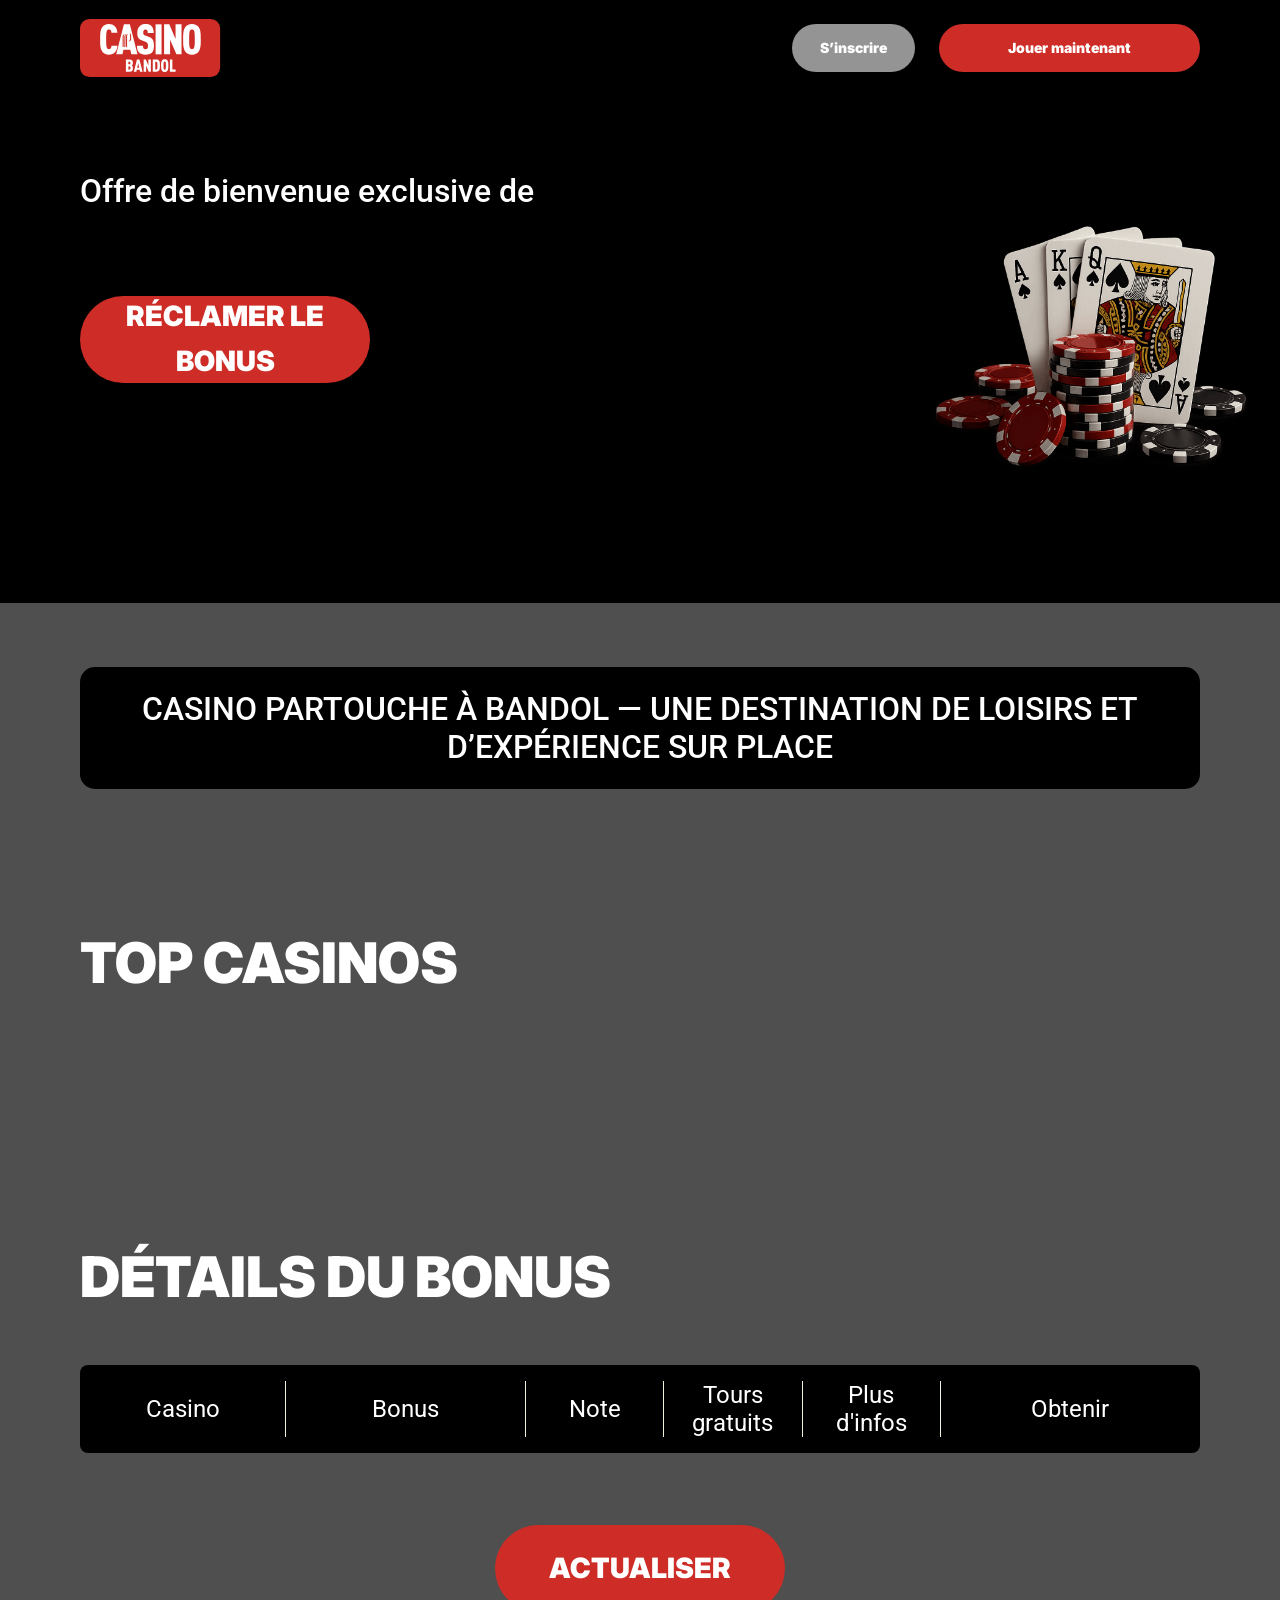
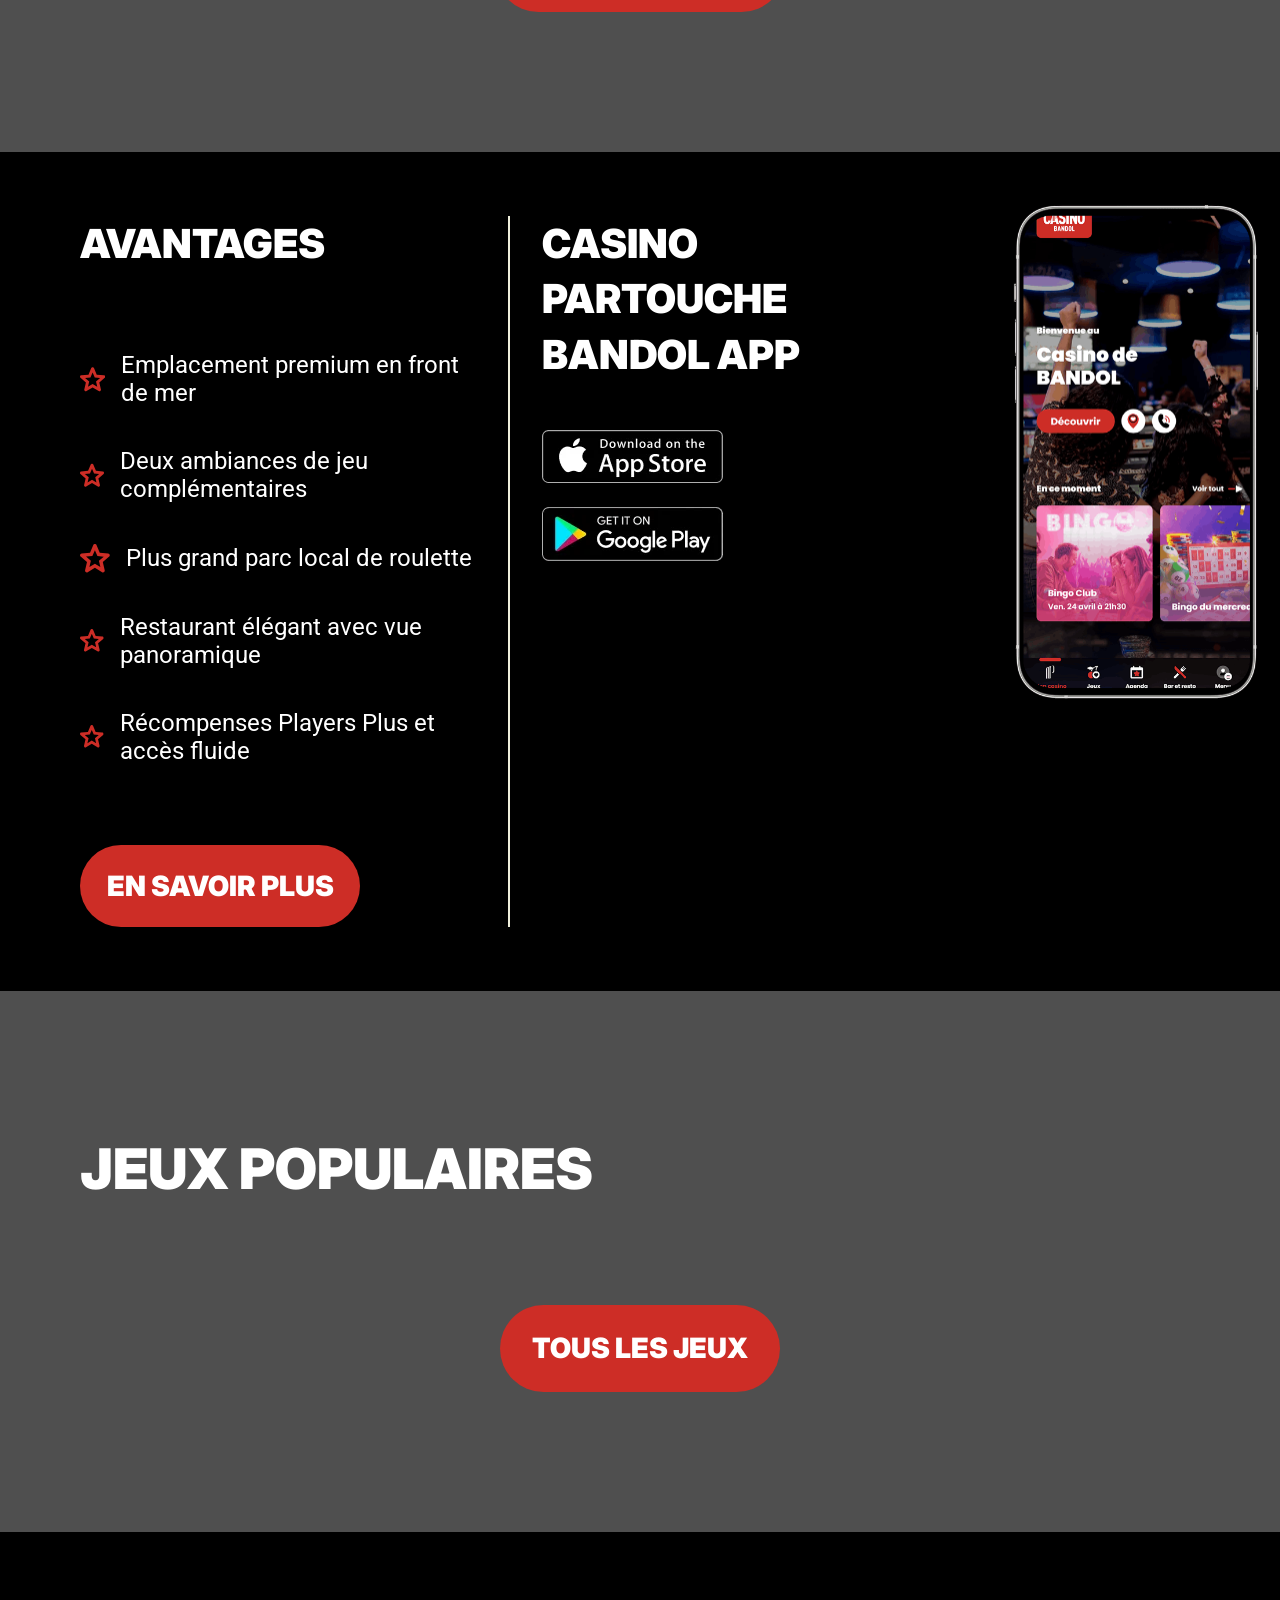
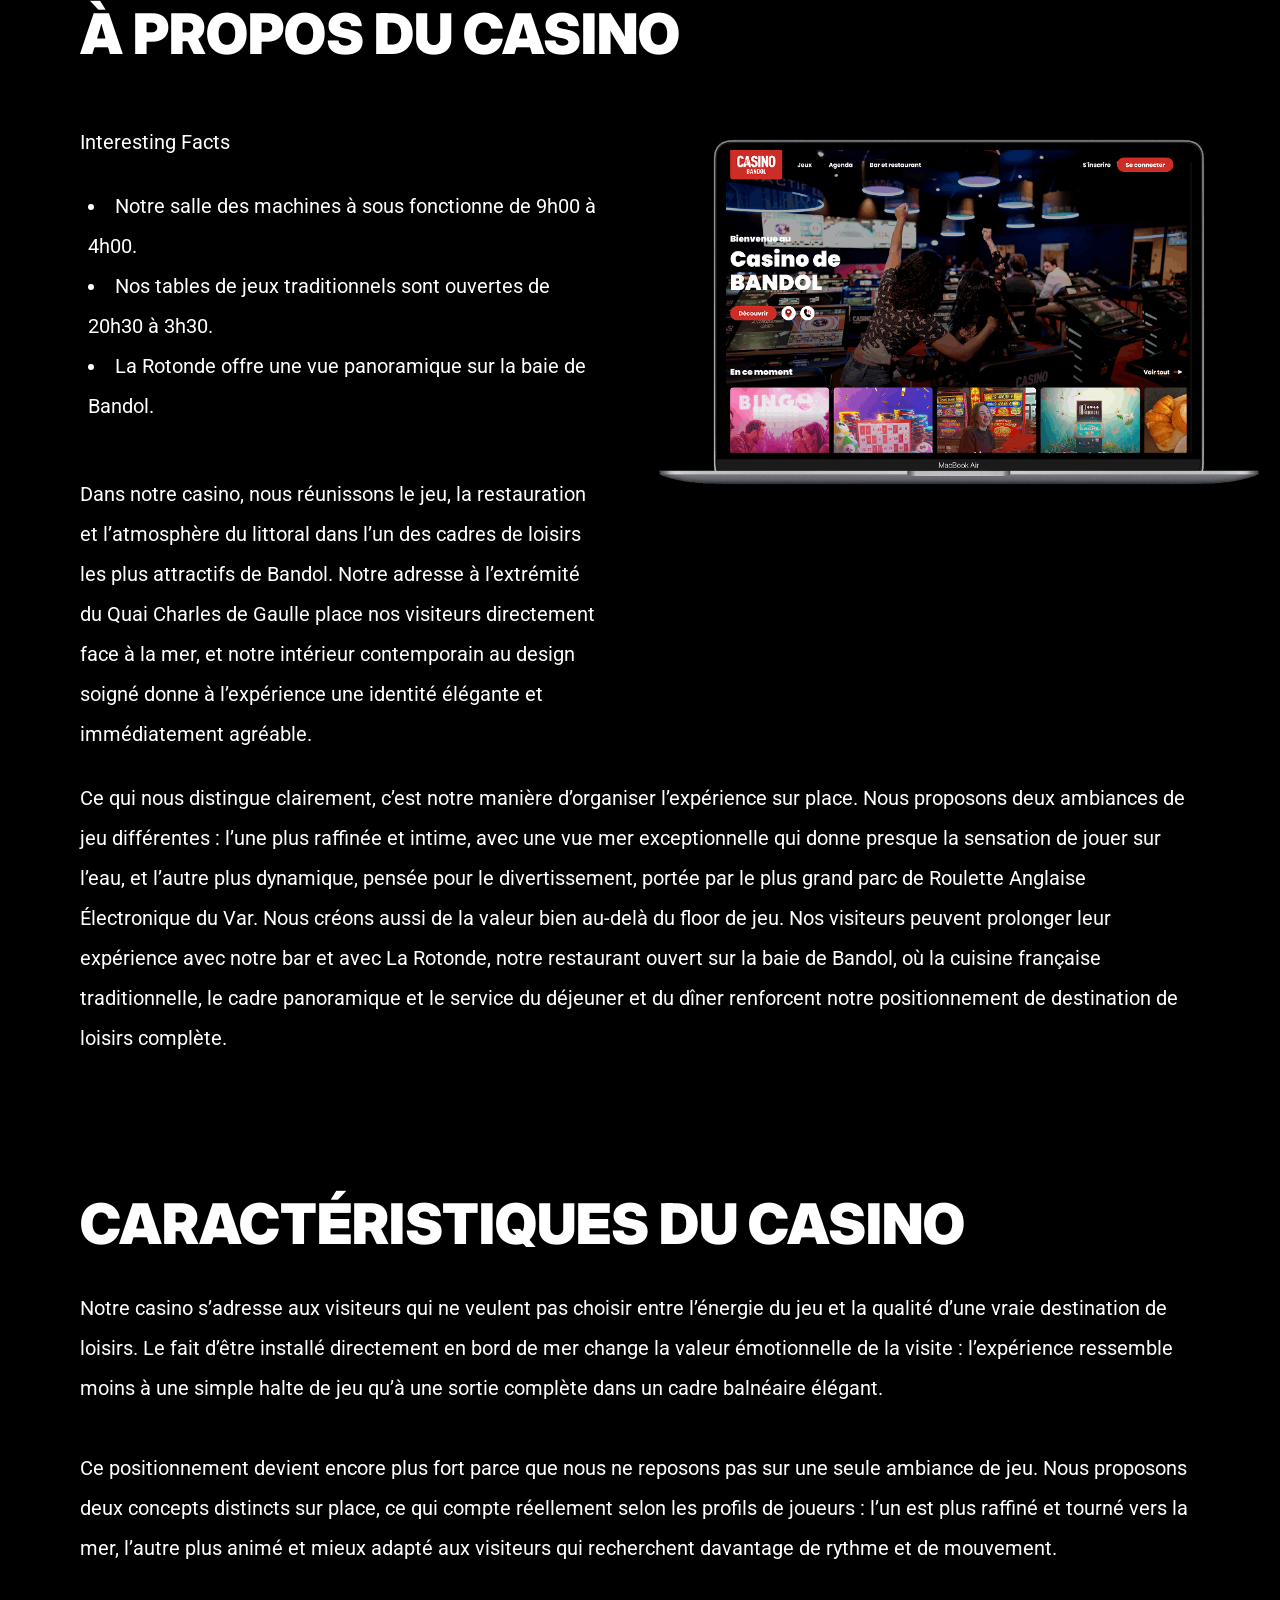
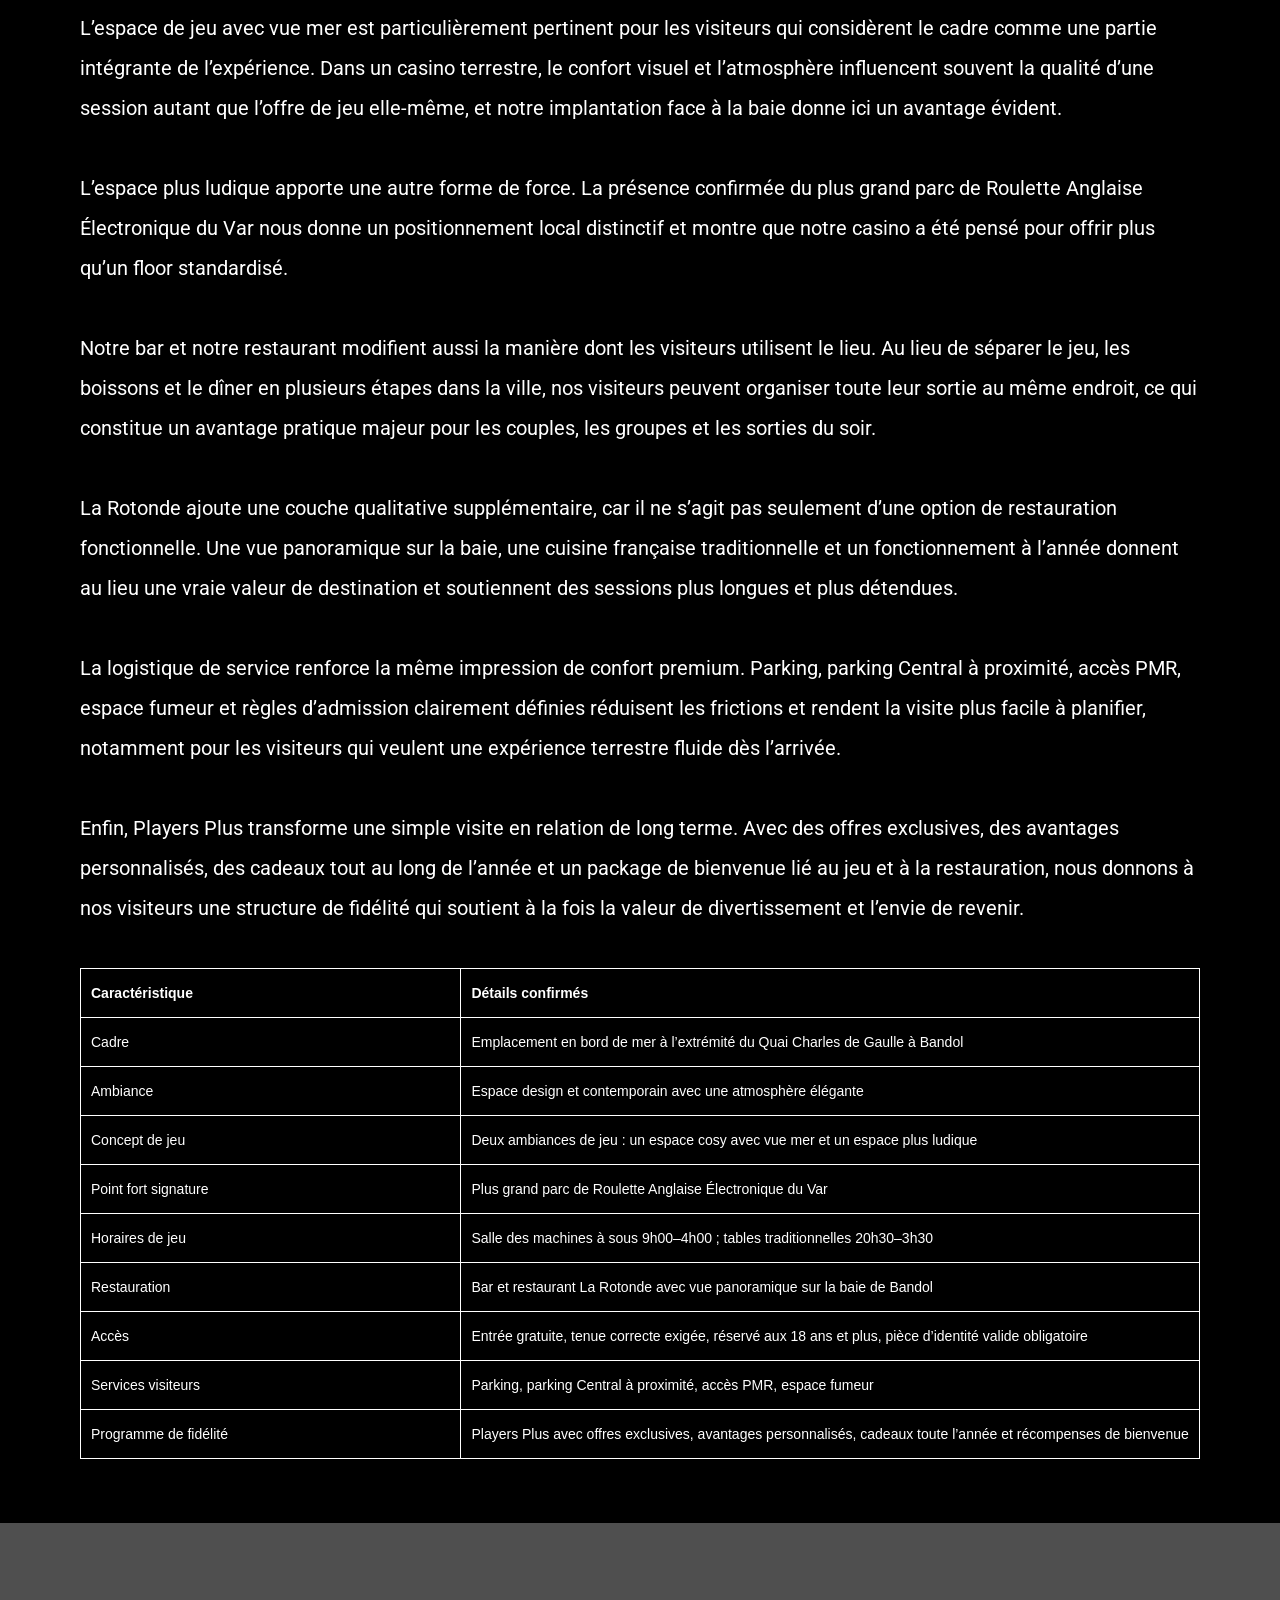
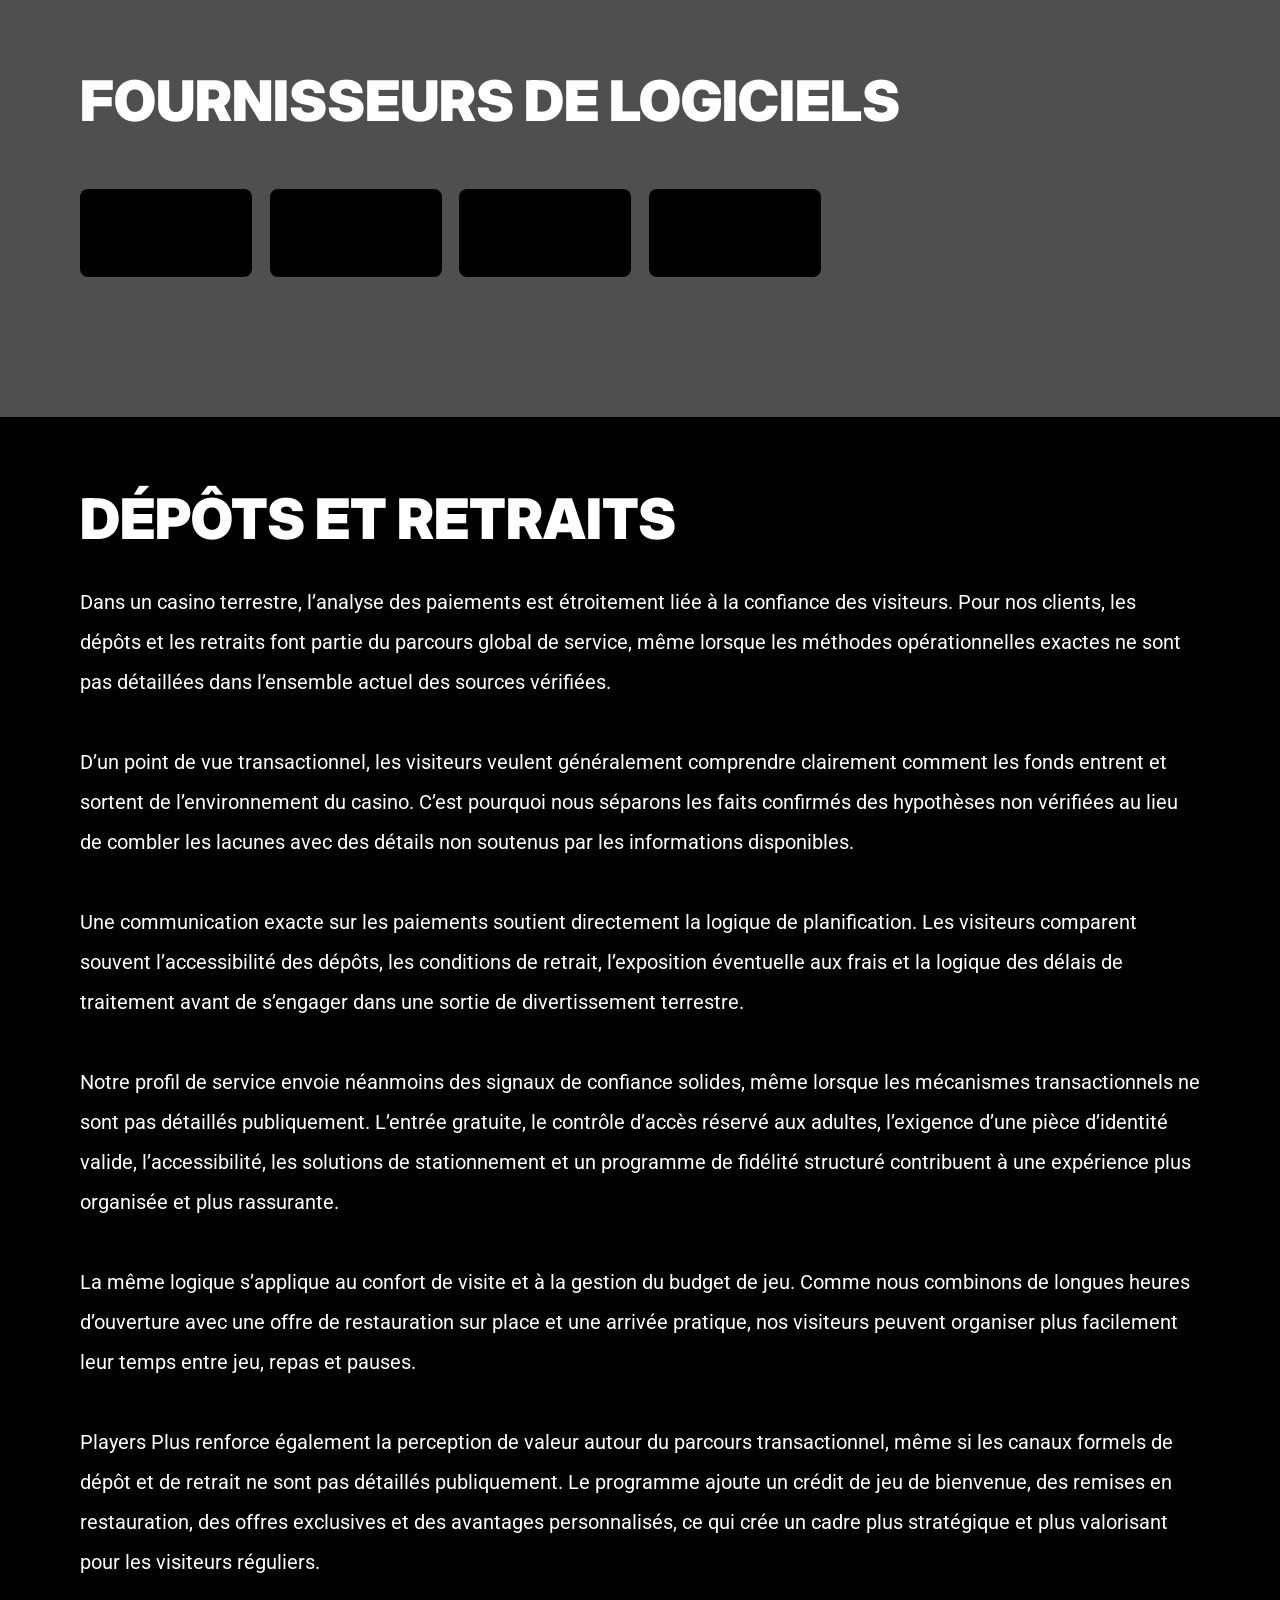
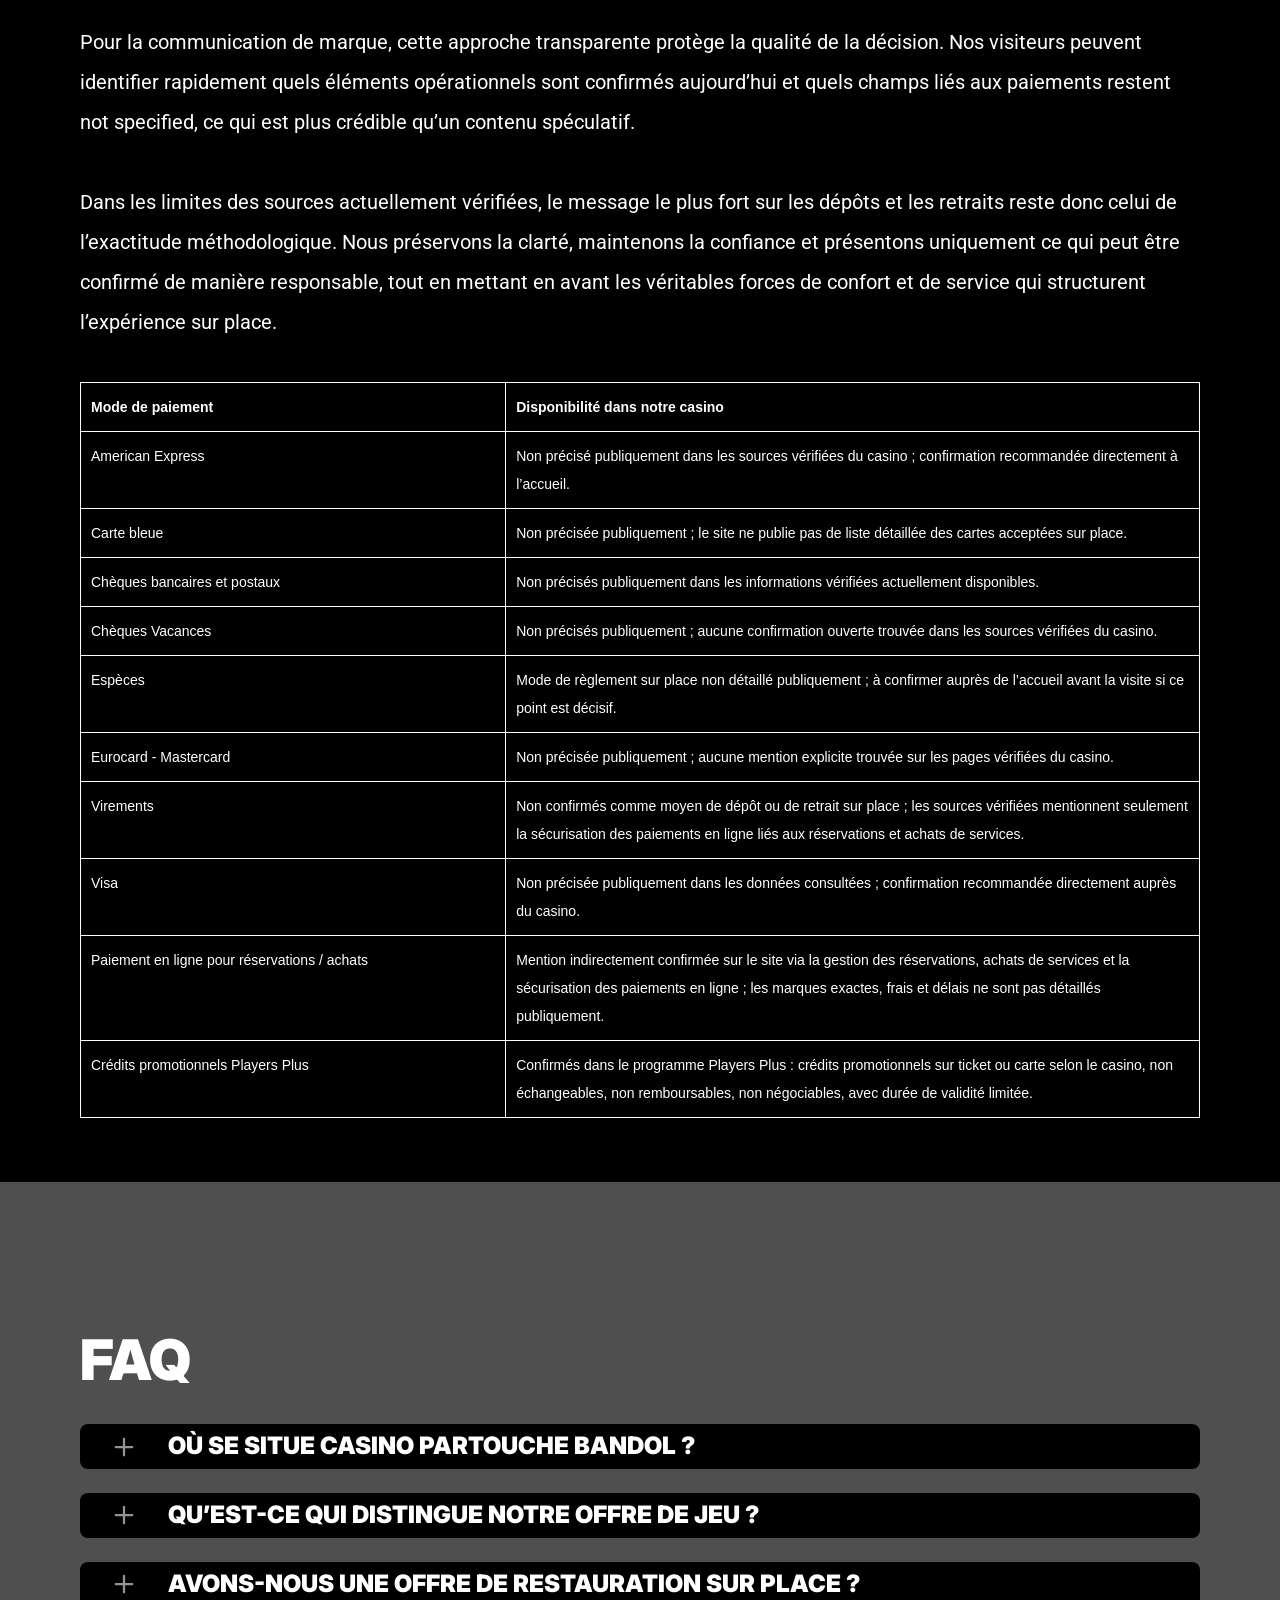
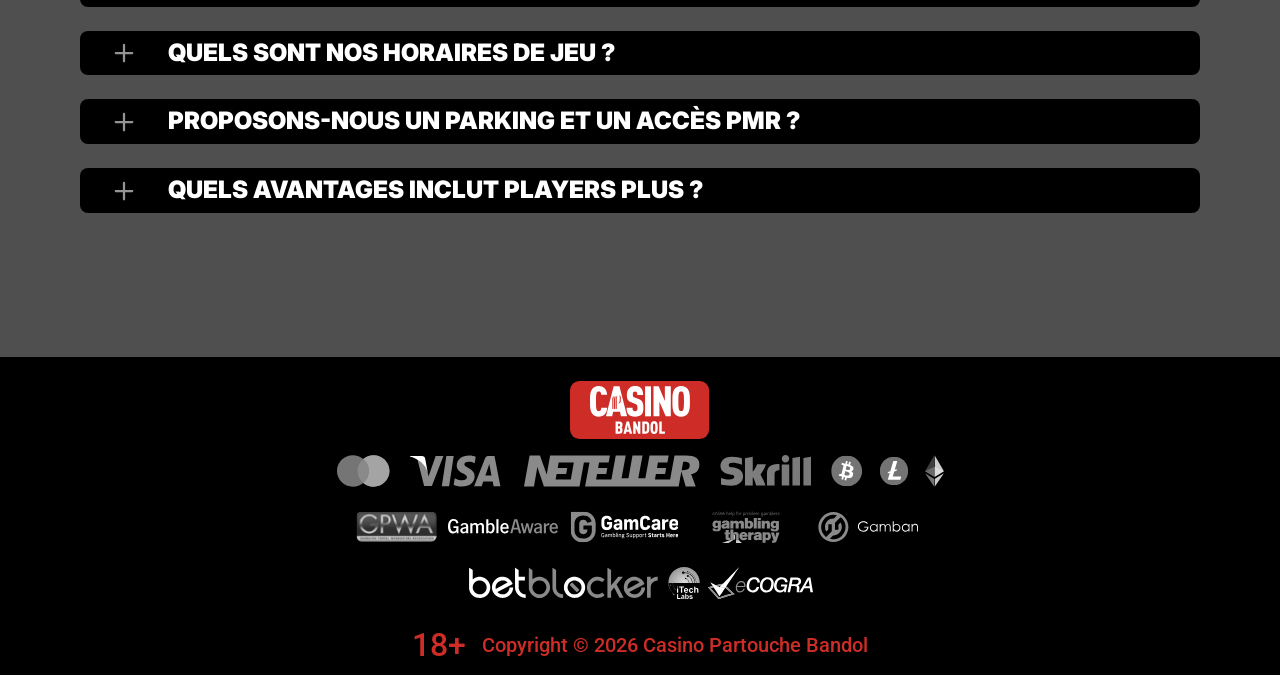
==== index.html @ 8da129ba "Site update" ====
<!DOCTYPE html>
<html lang="fr-FR">

<head>
    <meta charset="utf-8">

    <script src="./index.js"></script>

    <link rel="manifest" href="./manifest.json">

    <link rel="preconnect" href="https://fonts.googleapis.com" />
    <link rel="preconnect" href="https://fonts.gstatic.com" crossorigin />

    <!-- Google Fonts -->
    <link
            href="https://fonts.googleapis.com/css2?family=Inter:wght@300;400;500;600;700&display=swap"
            rel="stylesheet"
    />
    <!-- Google Fonts -->

    <!-- Google Fonts -->
    <link
            href="https://fonts.googleapis.com/css2?family=Roboto:wght@300;400;500;600;700&display=swap"
            rel="stylesheet"
    />

    <meta name="viewport" content="width=device-width, initial-scale=1, minimum-scale=1, maximum-scale=2">
    <link rel="preload" as="image" href="_assets/images/1776346583-logo.svg" fetchpriority="high">
    <link rel="stylesheet" href="./normalize.css">
    <link rel="stylesheet" href="./index.css">
    <meta name="theme-color" content="">
    <title>Casino Partouche Bandol : jeux et restauration en bord de mer</title>
    <meta name="description"
          content="Découvrez notre véritable casino en bord de mer à Bandol avec deux ambiances de jeu, la table élégante de La Rotonde, les avantages Players Plus et des services pratiques pour nos visiteurs.">
    <link rel="canonical" href="https://casino-partouche-bandol.com">
    <meta property="og:title" content="Casino Partouche Bandol : jeux et restauration en bord de mer">
    <meta property="og:description"
          content="Découvrez notre véritable casino en bord de mer à Bandol avec deux ambiances de jeu, la table élégante de La Rotonde, les avantages Players Plus et des services pratiques pour nos visiteurs.">
    <meta property="og:url" content="https://casino-partouche-bandol.com">
    <meta property="og:site_name" content="Casino Partouche Bandol : jeux et restauration en bord de mer">
    <meta property="og:locale" content="fr-FR">
    <meta property="og:image" content="_assets/images/1776346704-main.svg">
    <meta property="og:image:width" content="1200">
    <meta property="og:image:height" content="630">
    <meta property="og:type" content="website">
    <meta name="twitter:card" content="summary_large_image">
    <meta name="twitter:site" content="casino-partouche-bandol.com">
    <meta name="twitter:title" content="Casino Partouche Bandol : jeux et restauration en bord de mer">
    <meta name="twitter:description"
          content="Découvrez notre véritable casino en bord de mer à Bandol avec deux ambiances de jeu, la table élégante de La Rotonde, les avantages Players Plus et des services pratiques pour nos visiteurs.">
    <meta name="twitter:image" content="_assets/images/1776346704-main.svg">
    <meta name="twitter:image:width" content="1200">
    <meta name="twitter:image:height" content="630">
    <link rel="icon" href="_assets/images/1776346712-favicon.svg" type="image/x-icon" sizes="16x16">
    <meta name="language" content="fr-FR">

    <link rel="apple-touch-icon" href="_assets/images/1776346575-favicon.svg" sizes="96x96">
    <link rel="icon" href="_assets/images/1776346575-favicon.svg" type="image/webp" sizes="192x192">

    <link rel="preload" href="_assets/images/1776346756-main.svg" as="image" fetchpriority="high">

    <link rel="alternate" hreflang="x-default" href="https://casino-partouche-bandol.com" />
    <link rel="alternate" hreflang="fr" href="https://casino-partouche-bandol.com" />
</head>

<body>
<svg
        style="display: none"
        xmlns="http://www.w3.org/2000/svg"
        width="1em"
        height="1em"
        viewBox="0 0 256 256"
>
    <symbol id="minus-icon" viewBox="0 0 256 256">
        <path
                fill="#949494"
                d="M228 128a12 12 0 0 1-12 12H40a12 12 0 0 1 0-24h176a12 12 0 0 1 12 12"
        />
    </symbol>
</svg>

<svg
        style="display: none"
        xmlns="http://www.w3.org/2000/svg"
        width="1em"
        height="1em"
        viewBox="0 0 32 32"
>
    <symbol id="globe-icon" viewBox="0 0 32 32">
        <path
                fill="#CD2D26"
                d="M32.032 16c0-8.501-6.677-15.472-15.072-15.969-0.173-0.019-0.346-0.032-0.523-0.032-0.052 0-0.104 0.005-0.156 0.007-0.093-0.002-0.186-0.007-0.281-0.007-8.84 0-16.032 7.178-16.032 16.001s7.192 16.001 16.032 16.001c0.094 0 0.188-0.006 0.281-0.008 0.052 0.002 0.104 0.008 0.156 0.008 0.176 0 0.349-0.012 0.523-0.032 8.395-0.497 15.072-7.468 15.072-15.969zM29.049 21.151c-0.551-0.16-1.935-0.507-4.377-0.794 0.202-1.381 0.313-2.84 0.313-4.357 0-1.196-0.069-2.354-0.197-3.469 3.094-0.37 4.45-0.835 4.54-0.867l-0.372-1.050c0.695 1.659 1.080 3.478 1.080 5.386 0 1.818-0.352 3.555-0.987 5.151zM8.921 16c0-1.119 0.074-2.212 0.21-3.263 1.621 0.127 3.561 0.222 5.839 0.243v6.939c-2.219 0.021-4.114 0.111-5.709 0.234-0.22-1.319-0.34-2.715-0.34-4.154zM16.967 2.132c2.452 0.711 4.552 4.115 5.492 8.628-1.512 0.12-3.332 0.209-5.492 0.229v-8.857zM14.971 2.156v8.832c-2.136-0.021-3.965-0.109-5.502-0.226 0.96-4.457 3.076-7.836 5.502-8.606zM14.971 21.913l0 7.929c-2.263-0.718-4.256-3.705-5.293-7.719 1.492-0.11 3.253-0.189 5.292-0.21zM16.967 29.868l-0-7.955c2.061 0.020 3.814 0.102 5.288 0.217-1.019 4.067-3 7.076-5.288 7.738zM16.967 19.92l0-6.939c2.291-0.021 4.218-0.118 5.818-0.25 0.131 1.053 0.203 2.147 0.203 3.268 0 1.442-0.116 2.84-0.329 4.16-1.575-0.128-3.462-0.219-5.692-0.24zM28.588 9.81c-0.302 0.094-1.564 0.453-4.094 0.751-0.564-2.998-1.584-5.561-2.91-7.412 3.048 1.325 5.535 3.697 7.005 6.661zM11.213 2.831c-1.632 1.873-2.963 4.568-3.691 7.754-2.265-0.245-3.623-0.534-4.166-0.665 1.585-3.27 4.407-5.836 7.856-7.088zM2.614 11.787c0.385 0.104 1.841 0.467 4.549 0.766-0.155 1.107-0.24 2.26-0.24 3.447 0 1.509 0.136 2.96 0.383 4.334-2.325 0.251-3.755 0.552-4.396 0.706-0.607-1.566-0.944-3.264-0.944-5.041 0-1.467 0.228-2.883 0.649-4.213zM3.784 22.886c0.727-0.154 2.029-0.39 3.956-0.591 0.759 2.803 1.993 5.175 3.473 6.874-3.16-1.148-5.79-3.398-7.429-6.282v0zM21.583 28.849c1.195-1.665 2.14-3.907 2.728-6.525 1.982 0.227 3.226 0.494 3.853 0.652-1.5 2.596-3.808 4.669-6.581 5.873z">
        </path>
    </symbol>
</svg>

<svg width="32" height="31" viewBox="0 0 32 31" fill="none" xmlns="http://www.w3.org/2000/svg">
    <symbol id="star-icon" viewBox="0 0 32 31">
        <path d="M10.0431 24.5932L15.8898 21.0667L21.7365 24.6396L20.2052 17.9577L25.3559 13.5031L18.5811 12.8999L15.8898 6.58913L13.1985 12.8535L6.42371 13.4567L11.5744 17.9577L10.0431 24.5932ZM15.8898 25.4285L8.187 30.0687C7.84672 30.2853 7.49096 30.3781 7.11975 30.3471C6.74853 30.3162 6.42371 30.1925 6.1453 29.9759C5.86688 29.7594 5.65034 29.489 5.49566 29.1648C5.34099 28.8406 5.31005 28.4768 5.40286 28.0734L7.44456 19.3034L0.623417 13.4103C0.314068 13.1319 0.121034 12.8145 0.0443157 12.4581C-0.0324028 12.1017 -0.00951111 11.754 0.112991 11.415C0.235493 11.0759 0.421103 10.7975 0.669819 10.5797C0.918536 10.362 1.25882 10.2227 1.69067 10.1621L10.6927 9.37327L14.1729 1.11366C14.3276 0.742438 14.5676 0.464023 14.8931 0.278414C15.2185 0.0928044 15.5507 0 15.8898 0C16.2288 0 16.5611 0.0928044 16.8865 0.278414C17.2119 0.464023 17.452 0.742438 17.6067 1.11366L21.0869 9.37327L30.0889 10.1621C30.522 10.224 30.8623 10.3632 31.1098 10.5797C31.3572 10.7963 31.5428 11.0747 31.6666 11.415C31.7903 11.7553 31.8138 12.1036 31.7371 12.46C31.6604 12.8163 31.4667 13.1331 31.1562 13.4103L24.335 19.3034L26.3767 28.0734C26.4695 28.4756 26.4386 28.8394 26.2839 29.1648C26.1292 29.4902 25.9127 29.7606 25.6343 29.9759C25.3559 30.1912 25.0311 30.315 24.6598 30.3471C24.2886 30.3793 23.9329 30.2865 23.5926 30.0687L15.8898 25.4285Z" fill="#CD2D26"/>
    </symbol>
</svg>

<svg
        xmlns="http://www.w3.org/2000/svg"
        width="1em"
        height="1em"
        viewBox="0 0 256 256"
>
    <symbol id="plus-icon" viewBox="0 0 256 256">
        <path
                fill="#949494"
                d="M228 128a12 12 0 0 1-12 12h-76v76a12 12 0 0 1-24 0v-76H40a12 12 0 0 1 0-24h76V40a12 12 0 0 1 24 0v76h76a12 12 0 0 1 12 12"
        />
    </symbol>
</svg>

<svg
        width="33"
        height="32"
        viewBox="0 0 33 32"
        fill="none"
        xmlns="http://www.w3.org/2000/svg"
>
    <symbol id="play-icon" viewBox="0 0 33 32">
        <path
                d="M16.8334 0.0786133C7.9606 0.0786133 0.767578 7.20678 0.767578 15.9998C0.767578 24.7929 7.9606 31.921 16.8334 31.921C25.7061 31.921 32.8992 24.7929 32.8992 15.9998C32.8992 7.20678 25.7061 0.0786133 16.8334 0.0786133ZM22.3861 16.8438L14.3532 21.8192C14.1907 21.9197 14.0059 21.9703 13.821 21.9703C13.6536 21.9703 13.4859 21.929 13.3342 21.8454C13.015 21.67 12.8169 21.3372 12.8169 20.9752V11.0244C12.8169 10.6625 13.015 10.3296 13.3342 10.1543C13.6533 9.97788 14.0436 9.98857 14.3532 10.1805L22.3861 15.1559C22.6796 15.3381 22.858 15.6568 22.858 15.9998C22.858 16.3428 22.6796 16.6616 22.3861 16.8438Z"
                fill="#CD2D26"
        />
    </symbol>
</svg>

<svg
        width="20"
        height="20"
        viewBox="0 0 20 20"
        fill="none"
        xmlns="http://www.w3.org/2000/svg"
>
    <symbol id="information-outline" viewBox="0 0 20 20">
        <path
                d="M9 7H11V5H9V7ZM10 18C5.59 18 2 14.41 2 10C2 5.59 5.59 2 10 2C14.41 2 18 5.59 18 10C18 14.41 14.41 18 10 18ZM10 0C8.68678 0 7.38642 0.258658 6.17317 0.761205C4.95991 1.26375 3.85752 2.00035 2.92893 2.92893C1.05357 4.8043 0 7.34784 0 10C0 12.6522 1.05357 15.1957 2.92893 17.0711C3.85752 17.9997 4.95991 18.7362 6.17317 19.2388C7.38642 19.7413 8.68678 20 10 20C12.6522 20 15.1957 18.9464 17.0711 17.0711C18.9464 15.1957 20 12.6522 20 10C20 8.68678 19.7413 7.38642 19.2388 6.17317C18.7362 4.95991 17.9997 3.85752 17.0711 2.92893C16.1425 2.00035 15.0401 1.26375 13.8268 0.761205C12.6136 0.258658 11.3132 0 10 0ZM9 15H11V9H9V15Z"
                fill="#ffffff"
        />
    </symbol>
</svg>

<div class="wrapper">
    <header class="header" id="top">
        <div class="headerBlock">
            <div class="headerLogoContainer"><a href="https://casino-partouche-bandol.com" aria-label="Main page"><img class="header__logo logo"
                                                                                                     src="_assets/images/1776346583-logo.svg" alt="Casino Partouche Bandol" /></a></div>
            <ul class="nav__list">
                <li class="nav__item"><a class="nav__link" target="_blank" href="casino.html?id=example-offer-id"
                                         aria-label="S’inscrire" id="navSignUp"> S’inscrire </a></li>
                <li class="nav__item nav__itemLarge"><a class="nav__link nav__linkLarge" target="_blank"
                                                        href="casino.html?id=example-offer-id" aria-label="Jouer maintenant" id="navPlayNow"> Jouer maintenant </a>
                </li>
            </ul>
        </div>
    </header>
    <main class="main">
        <section class="heroContainer">
            <div class="hero">
                <div class="heroBlock block">
                    <div class="heroGroup">
                        <div class="heroTextGroup">
                            <p class="heroText heroTextDesktop">Offre de bienvenue exclusive de</p>
                            <p class="heroText heroTextMobile">Offre de bienvenue exclusive de</p>
                            <p class="heroText heroTextBonus" id="bonusText"></p>
                        </div><a target="_blank" class="heroLink" id="bonusLink" href="/" aria-label="Lancer la partie"><span
                            class="heroButton btn btn--large">Réclamer le bonus</span></a>
                    </div>
                </div>
            </div>
            <div class="heroUnder">
                <h1 class="heroText heroMainTitle">Casino Partouche à Bandol — une destination de loisirs et d’expérience sur place</h1>
            </div>
        </section>
        <div class="bonusesCircleContainer">
            <section class="topCasino">
                <div class="container">
                    <div class="topCasinoBlock block">
                        <h2 class="topCasinoTitle title"><span>Top casinos <span id="countryName"></span></span>
                        </h2>
                        <div class="topCasinoGroup" id="casinoCardContainer">
                            <!-- Casino cards will be dynamically inserted here --></div><button
                            class="topCasinoButton btn btn--large" id="showMoreButton"> Tous les casinos </button>
                    </div>
                </div>
            </section>
            <section class="bonusDetails" id="bonuses">
                <div class="container">
                    <div class="bonusDetailsBlock block">
                        <h2 class="bonusDetailsTitle title"><span>Détails du bonus</span></h2>
                        <div class="bonusDetailsGroup">
                            <div class="bonusTable">
                                <div class="bogradientContainer">
                                    <div class="bonusTableRow bonusTableHeader">
                                        <div class="bonusTableHead">
                                            <p class="bonusHeaderText bonusHeaderCasino">Casino</p>
                                        </div>
                                        <div class="bonusTableHead">
                                            <p class="bonusHeaderText bonusDetailsWelcome">Bonus</p>
                                        </div>
                                        <div class="bonusTableHead">
                                            <p class="bonusHeaderText">Note</p>
                                        </div>
                                        <div class="bonusTableHead">
                                            <p class="bonusHeaderText bonusHeaderTextSpins">Tours gratuits</p>
                                        </div>
                                        <div class="bonusTableHead">
                                            <p class="bonusHeaderText">Plus d'infos</p>
                                        </div>
                                        <div class="bonusTableHead">
                                            <p class="bonusHeaderText bonusClaimBonus">Obtenir</p>
                                        </div>
                                    </div>
                                </div><!-- Bonus rows will be dynamically inserted here -->
                                <div id="bonusTableRows"></div>
                            </div>
                        </div><button class="bonusDetailsButton btn btn--large" id="refreshButton"> Actualiser
                    </button>
                    </div>
                </div>
            </section>
        </div>
        <div class="advantagesCircleContainer">
            <section class="advantages">
                <div class="container">
                    <div class="advantagesBlock block">
                        <div class="advantagesDescription">
                            <h2 class="advantagesTitle title">Avantages</h2>
                            <ul class="advantagesList">
                                <li class="providersGroup"></li>
                                <li class="advantagesItem">
                                    <svg class="advantagesStar" width="30" height="29">
                                        <use href="#star-icon"></use>
                                    </svg>
                                    <p class="advantagesText">Emplacement premium en front de mer</p>
                                </li>
                                <li class="advantagesItem">
                                    <svg class="advantagesStar" width="30" height="29">
                                        <use href="#star-icon"></use>
                                    </svg>
                                    <p class="advantagesText">Deux ambiances de jeu complémentaires</p>
                                </li>
                                <li class="advantagesItem">
                                    <svg class="advantagesStar" width="30" height="29">
                                        <use href="#star-icon"></use>
                                    </svg>
                                    <p class="advantagesText">Plus grand parc local de roulette</p>
                                </li>
                                <li class="advantagesItem">
                                    <svg class="advantagesStar" width="30" height="29">
                                        <use href="#star-icon"></use>
                                    </svg>
                                    <p class="advantagesText">Restaurant élégant avec vue panoramique</p>
                                </li>
                                <li class="advantagesItem">
                                    <svg class="advantagesStar" width="30" height="29">
                                        <use href="#star-icon"></use>
                                    </svg>
                                    <p class="advantagesText">Récompenses Players Plus et accès fluide</p>
                                </li>
                                <li class="providersGroup"></li>
                            </ul><a class="advantagesLink" id="advantagesLink" target="_blank" href="/" aria-label="En savoir plus"><span
                                class="advantagesButton btn btn--large">En savoir plus</span></a>
                        </div>
                        <div class="advantagesMobile">
                            <h2 class="advantagesTitle title advantagesAppTitle">Casino Partouche Bandol  App</h2><img
                                class="advantagesMobilePhone" src="_assets/images/1776346879-mobile.svg" title="Casino Partouche Bandol Mobile"
                                alt="Casino Partouche Bandol  App" />
                            <div class="advantagesStoreGroup"><a href="/" id="appStoreLink" aria-label="Play game"
                                                                 target="_blank"><img class="advantagesStore" width="181" height="53"
                                                                                      src="./assets/images/advantages/app-store.webp" alt="iOs App " title="Casino Partouche Bandol  App"/></a><a
                                    href="/" id="googlePlayLink" aria-label="Play game" target="_blank"><img
                                    class="advantagesStore" width="181" height="54"
                                    src="./assets/images/advantages/google-play.webp" alt="android App Casino Partouche Bandol  App" title="Casino Partouche Bandol  App" /></a>
                            </div>
                        </div>
                    </div>
                </div>
            </section>
            <section class="games" id="games">
                <div class="container">
                    <div class="gamesBlock block">
                        <h2 class="gamesTitle title"><span>Jeux populaires</span></h2>
                        <div class="gamesGroup" id="gamesContainer"><!-- Games will be dynamically inserted here -->
                        </div><a target="_blank" class="gamesLink" id="allGamesLink" href="/" aria-label="Tous les jeux"><span
                            class="gamesButton btn btn--large">Tous les jeux</span></a>
                    </div>
                </div>
            </section>
        </div>
        <div class="historyCircleContainer">
            <section class="history">
                <div class="container">
                    <div class="historyBlock block">
                        <h2 class="historyTitle title">À propos du casino</h2>
                        <div class="historyGroup">
                            <div class="historyColumn">
                                <div class="historyText">
                                    <p class="historyDescription">Interesting Facts</p>
                                    <ul class="historyList">
                                        <li class="historyItem">Notre salle des machines à sous fonctionne de 9h00 à 4h00.</li>
                                        <li class="historyItem">Nos tables de jeux traditionnels sont ouvertes de 20h30 à 3h30.</li>
                                        <li class="historyItem">La Rotonde offre une vue panoramique sur la baie de Bandol.</li>
                                    </ul>
                                    <p class="historyDescription">Dans notre casino, nous réunissons le jeu, la restauration et l’atmosphère du littoral dans l’un des cadres de loisirs les plus attractifs de Bandol. Notre adresse à l’extrémité du Quai Charles de Gaulle place nos visiteurs directement face à la mer, et notre intérieur contemporain au design soigné donne à l’expérience une identité élégante et immédiatement agréable.</p>
                                </div>
                            </div>
                            <div class="historyColumn"><img class="historyImage"
                                                            src="_assets/images/1776346998-dekstop.svg" alt="Casino Partouche Bandol" title="Casino Partouche Bandol Desktop"/></div>
                        </div>
                        <p class="historyDescription">Ce qui nous distingue clairement, c’est notre manière d’organiser l’expérience sur place. Nous proposons deux ambiances de jeu différentes : l’une plus raffinée et intime, avec une vue mer exceptionnelle qui donne presque la sensation de jouer sur l’eau, et l’autre plus dynamique, pensée pour le divertissement, portée par le plus grand parc de Roulette Anglaise Électronique du Var.

Nous créons aussi de la valeur bien au-delà du floor de jeu. Nos visiteurs peuvent prolonger leur expérience avec notre bar et avec La Rotonde, notre restaurant ouvert sur la baie de Bandol, où la cuisine française traditionnelle, le cadre panoramique et le service du déjeuner et du dîner renforcent notre positionnement de destination de loisirs complète.</p>
                    </div>
                </div>
            </section>
        </div>
        <div class="historyCircleContainer">
            <section class="history">
                <div class="container">
                    <div class="historyBlock block">
                        <h2 class="historyTitle title">Caractéristiques du casino</h2>
                        <div class="historyDescription"><p>Notre casino s’adresse aux visiteurs qui ne veulent pas choisir entre l’énergie du jeu et la qualité d’une vraie destination de loisirs. Le fait d’être installé directement en bord de mer change la valeur émotionnelle de la visite : l’expérience ressemble moins à une simple halte de jeu qu’à une sortie complète dans un cadre balnéaire élégant.</p>
<br>
<p>Ce positionnement devient encore plus fort parce que nous ne reposons pas sur une seule ambiance de jeu. Nous proposons deux concepts distincts sur place, ce qui compte réellement selon les profils de joueurs : l’un est plus raffiné et tourné vers la mer, l’autre plus animé et mieux adapté aux visiteurs qui recherchent davantage de rythme et de mouvement.</p>
<br>
<p>L’espace de jeu avec vue mer est particulièrement pertinent pour les visiteurs qui considèrent le cadre comme une partie intégrante de l’expérience. Dans un casino terrestre, le confort visuel et l’atmosphère influencent souvent la qualité d’une session autant que l’offre de jeu elle-même, et notre implantation face à la baie donne ici un avantage évident.</p>
<br>
<p>L’espace plus ludique apporte une autre forme de force. La présence confirmée du plus grand parc de Roulette Anglaise Électronique du Var nous donne un positionnement local distinctif et montre que notre casino a été pensé pour offrir plus qu’un floor standardisé.</p>
<br>
<p>Notre bar et notre restaurant modifient aussi la manière dont les visiteurs utilisent le lieu. Au lieu de séparer le jeu, les boissons et le dîner en plusieurs étapes dans la ville, nos visiteurs peuvent organiser toute leur sortie au même endroit, ce qui constitue un avantage pratique majeur pour les couples, les groupes et les sorties du soir.</p>
<br>
<p>La Rotonde ajoute une couche qualitative supplémentaire, car il ne s’agit pas seulement d’une option de restauration fonctionnelle. Une vue panoramique sur la baie, une cuisine française traditionnelle et un fonctionnement à l’année donnent au lieu une vraie valeur de destination et soutiennent des sessions plus longues et plus détendues.</p>
<br>
<p>La logistique de service renforce la même impression de confort premium. Parking, parking Central à proximité, accès PMR, espace fumeur et règles d’admission clairement définies réduisent les frictions et rendent la visite plus facile à planifier, notamment pour les visiteurs qui veulent une expérience terrestre fluide dès l’arrivée.</p>
<br>
<p>Enfin, Players Plus transforme une simple visite en relation de long terme. Avec des offres exclusives, des avantages personnalisés, des cadeaux tout au long de l’année et un package de bienvenue lié au jeu et à la restauration, nous donnons à nos visiteurs une structure de fidélité qui soutient à la fois la valeur de divertissement et l’envie de revenir.</p><br><div style="width:100%; max-width:100%; overflow:hidden;"> <table style="width:100%; max-width:100%; border-collapse:collapse; table-layout:fixed; font-family:Arial, sans-serif; font-size:clamp(9px, 2.2vw, 14px); color:#ffffff; background:transparent;"> <tr> <th style="width:34%; border:1px solid #ffffff; padding:clamp(5px, 1.5vw, 10px); text-align:left; vertical-align:top; color:#ffffff; background:transparent; word-break:break-word;">Caractéristique</th> <th style="width:66%; border:1px solid #ffffff; padding:clamp(5px, 1.5vw, 10px); text-align:left; vertical-align:top; color:#ffffff; background:transparent; word-break:break-word;">Détails confirmés</th> </tr> <tr> <td style="border:1px solid #ffffff; padding:clamp(5px, 1.5vw, 10px); vertical-align:top; color:#ffffff; background:transparent; word-break:break-word;">Cadre</td> <td style="border:1px solid #ffffff; padding:clamp(5px, 1.5vw, 10px); vertical-align:top; color:#ffffff; background:transparent; word-break:break-word;">Emplacement en bord de mer à l’extrémité du Quai Charles de Gaulle à Bandol</td> </tr> <tr> <td style="border:1px solid #ffffff; padding:clamp(5px, 1.5vw, 10px); vertical-align:top; color:#ffffff; background:transparent; word-break:break-word;">Ambiance</td> <td style="border:1px solid #ffffff; padding:clamp(5px, 1.5vw, 10px); vertical-align:top; color:#ffffff; background:transparent; word-break:break-word;">Espace design et contemporain avec une atmosphère élégante</td> </tr> <tr> <td style="border:1px solid #ffffff; padding:clamp(5px, 1.5vw, 10px); vertical-align:top; color:#ffffff; background:transparent; word-break:break-word;">Concept de jeu</td> <td style="border:1px solid #ffffff; padding:clamp(5px, 1.5vw, 10px); vertical-align:top; color:#ffffff; background:transparent; word-break:break-word;">Deux ambiances de jeu : un espace cosy avec vue mer et un espace plus ludique</td> </tr> <tr> <td style="border:1px solid #ffffff; padding:clamp(5px, 1.5vw, 10px); vertical-align:top; color:#ffffff; background:transparent; word-break:break-word;">Point fort signature</td> <td style="border:1px solid #ffffff; padding:clamp(5px, 1.5vw, 10px); vertical-align:top; color:#ffffff; background:transparent; word-break:break-word;">Plus grand parc de Roulette Anglaise Électronique du Var</td> </tr> <tr> <td style="border:1px solid #ffffff; padding:clamp(5px, 1.5vw, 10px); vertical-align:top; color:#ffffff; background:transparent; word-break:break-word;">Horaires de jeu</td> <td style="border:1px solid #ffffff; padding:clamp(5px, 1.5vw, 10px); vertical-align:top; color:#ffffff; background:transparent; word-break:break-word;">Salle des machines à sous 9h00–4h00 ; tables traditionnelles 20h30–3h30</td> </tr> <tr> <td style="border:1px solid #ffffff; padding:clamp(5px, 1.5vw, 10px); vertical-align:top; color:#ffffff; background:transparent; word-break:break-word;">Restauration</td> <td style="border:1px solid #ffffff; padding:clamp(5px, 1.5vw, 10px); vertical-align:top; color:#ffffff; background:transparent; word-break:break-word;">Bar et restaurant La Rotonde avec vue panoramique sur la baie de Bandol</td> </tr> <tr> <td style="border:1px solid #ffffff; padding:clamp(5px, 1.5vw, 10px); vertical-align:top; color:#ffffff; background:transparent; word-break:break-word;">Accès</td> <td style="border:1px solid #ffffff; padding:clamp(5px, 1.5vw, 10px); vertical-align:top; color:#ffffff; background:transparent; word-break:break-word;">Entrée gratuite, tenue correcte exigée, réservé aux 18 ans et plus, pièce d’identité valide obligatoire</td> </tr> <tr> <td style="border:1px solid #ffffff; padding:clamp(5px, 1.5vw, 10px); vertical-align:top; color:#ffffff; background:transparent; word-break:break-word;">Services visiteurs</td> <td style="border:1px solid #ffffff; padding:clamp(5px, 1.5vw, 10px); vertical-align:top; color:#ffffff; background:transparent; word-break:break-word;">Parking, parking Central à proximité, accès PMR, espace fumeur</td> </tr> <tr> <td style="border:1px solid #ffffff; padding:clamp(5px, 1.5vw, 10px); vertical-align:top; color:#ffffff; background:transparent; word-break:break-word;">Programme de fidélité</td> <td style="border:1px solid #ffffff; padding:clamp(5px, 1.5vw, 10px); vertical-align:top; color:#ffffff; background:transparent; word-break:break-word;">Players Plus avec offres exclusives, avantages personnalisés, cadeaux toute l’année et récompenses de bienvenue</td> </tr> </table> </div></div>
                    </div>
                </div>
            </section>
        </div>


        <section class="">
            <div class="container">
                <div class="sprovidersBlock block">
                    <h2 class="sprovidersTitle title"> Fournisseurs de logiciels </h2>
                    <div class="sprovidersGroup" id="providersContainer">
                        <!-- Provider images will be dynamically inserted here --></div>
                </div>
            </div>
        </section>

        <div class="historyCircleContainer">
            <section class="history">
                <div class="container">
                    <div class="historyBlock block">
                        <h2 class="historyTitle title">Dépôts et retraits</h2>
                        <div class="historyDescription"><p>Dans un casino terrestre, l’analyse des paiements est étroitement liée à la confiance des visiteurs. Pour nos clients, les dépôts et les retraits font partie du parcours global de service, même lorsque les méthodes opérationnelles exactes ne sont pas détaillées dans l’ensemble actuel des sources vérifiées.</p>
<br>
<p>D’un point de vue transactionnel, les visiteurs veulent généralement comprendre clairement comment les fonds entrent et sortent de l’environnement du casino. C’est pourquoi nous séparons les faits confirmés des hypothèses non vérifiées au lieu de combler les lacunes avec des détails non soutenus par les informations disponibles.</p>
<br>
<p>Une communication exacte sur les paiements soutient directement la logique de planification. Les visiteurs comparent souvent l’accessibilité des dépôts, les conditions de retrait, l’exposition éventuelle aux frais et la logique des délais de traitement avant de s’engager dans une sortie de divertissement terrestre.</p>
<br>
<p>Notre profil de service envoie néanmoins des signaux de confiance solides, même lorsque les mécanismes transactionnels ne sont pas détaillés publiquement. L’entrée gratuite, le contrôle d’accès réservé aux adultes, l’exigence d’une pièce d’identité valide, l’accessibilité, les solutions de stationnement et un programme de fidélité structuré contribuent à une expérience plus organisée et plus rassurante.</p>
<br>
<p>La même logique s’applique au confort de visite et à la gestion du budget de jeu. Comme nous combinons de longues heures d’ouverture avec une offre de restauration sur place et une arrivée pratique, nos visiteurs peuvent organiser plus facilement leur temps entre jeu, repas et pauses.</p>
<br>
<p>Players Plus renforce également la perception de valeur autour du parcours transactionnel, même si les canaux formels de dépôt et de retrait ne sont pas détaillés publiquement. Le programme ajoute un crédit de jeu de bienvenue, des remises en restauration, des offres exclusives et des avantages personnalisés, ce qui crée un cadre plus stratégique et plus valorisant pour les visiteurs réguliers.</p>
<br>
<p>Pour la communication de marque, cette approche transparente protège la qualité de la décision. Nos visiteurs peuvent identifier rapidement quels éléments opérationnels sont confirmés aujourd’hui et quels champs liés aux paiements restent not specified, ce qui est plus crédible qu’un contenu spéculatif.</p>
<br>
<p>Dans les limites des sources actuellement vérifiées, le message le plus fort sur les dépôts et les retraits reste donc celui de l’exactitude méthodologique. Nous préservons la clarté, maintenons la confiance et présentons uniquement ce qui peut être confirmé de manière responsable, tout en mettant en avant les véritables forces de confort et de service qui structurent l’expérience sur place.</p><br>
<div style="width:100%; max-width:100%; overflow:hidden;">
  <table style="width:100%; max-width:100%; border-collapse:collapse; table-layout:fixed; font-family:Arial, sans-serif; font-size:clamp(9px, 2.2vw, 14px); color:#ffffff; background:transparent;">
    
    <tr>
      <th style="width:38%; border:1px solid #ffffff; padding:clamp(5px, 1.5vw, 10px); text-align:left; vertical-align:top; color:#ffffff; background:transparent; word-break:break-word;">
        Mode de paiement
      </th>
      <th style="width:62%; border:1px solid #ffffff; padding:clamp(5px, 1.5vw, 10px); text-align:left; vertical-align:top; color:#ffffff; background:transparent; word-break:break-word;">
        Disponibilité dans notre casino
      </th>
    </tr>

    <tr>
      <td style="border:1px solid #ffffff; padding:clamp(5px, 1.5vw, 10px); vertical-align:top; color:#ffffff; background:transparent; word-break:break-word;">
        American Express
      </td>
      <td style="border:1px solid #ffffff; padding:clamp(5px, 1.5vw, 10px); vertical-align:top; color:#ffffff; background:transparent; word-break:break-word;">
        Non précisé publiquement dans les sources vérifiées du casino ; confirmation recommandée directement à l’accueil.
      </td>
    </tr>

    <tr>
      <td style="border:1px solid #ffffff; padding:clamp(5px, 1.5vw, 10px); vertical-align:top; color:#ffffff; background:transparent; word-break:break-word;">
        Carte bleue
      </td>
      <td style="border:1px solid #ffffff; padding:clamp(5px, 1.5vw, 10px); vertical-align:top; color:#ffffff; background:transparent; word-break:break-word;">
        Non précisée publiquement ; le site ne publie pas de liste détaillée des cartes acceptées sur place.
      </td>
    </tr>

    <tr>
      <td style="border:1px solid #ffffff; padding:clamp(5px, 1.5vw, 10px); vertical-align:top; color:#ffffff; background:transparent; word-break:break-word;">
        Chèques bancaires et postaux
      </td>
      <td style="border:1px solid #ffffff; padding:clamp(5px, 1.5vw, 10px); vertical-align:top; color:#ffffff; background:transparent; word-break:break-word;">
        Non précisés publiquement dans les informations vérifiées actuellement disponibles.
      </td>
    </tr>

    <tr>
      <td style="border:1px solid #ffffff; padding:clamp(5px, 1.5vw, 10px); vertical-align:top; color:#ffffff; background:transparent; word-break:break-word;">
        Chèques Vacances
      </td>
      <td style="border:1px solid #ffffff; padding:clamp(5px, 1.5vw, 10px); vertical-align:top; color:#ffffff; background:transparent; word-break:break-word;">
        Non précisés publiquement ; aucune confirmation ouverte trouvée dans les sources vérifiées du casino.
      </td>
    </tr>

    <tr>
      <td style="border:1px solid #ffffff; padding:clamp(5px, 1.5vw, 10px); vertical-align:top; color:#ffffff; background:transparent; word-break:break-word;">
        Espèces
      </td>
      <td style="border:1px solid #ffffff; padding:clamp(5px, 1.5vw, 10px); vertical-align:top; color:#ffffff; background:transparent; word-break:break-word;">
        Mode de règlement sur place non détaillé publiquement ; à confirmer auprès de l’accueil avant la visite si ce point est décisif.
      </td>
    </tr>

    <tr>
      <td style="border:1px solid #ffffff; padding:clamp(5px, 1.5vw, 10px); vertical-align:top; color:#ffffff; background:transparent; word-break:break-word;">
        Eurocard - Mastercard
      </td>
      <td style="border:1px solid #ffffff; padding:clamp(5px, 1.5vw, 10px); vertical-align:top; color:#ffffff; background:transparent; word-break:break-word;">
        Non précisée publiquement ; aucune mention explicite trouvée sur les pages vérifiées du casino.
      </td>
    </tr>

    <tr>
      <td style="border:1px solid #ffffff; padding:clamp(5px, 1.5vw, 10px); vertical-align:top; color:#ffffff; background:transparent; word-break:break-word;">
        Virements
      </td>
      <td style="border:1px solid #ffffff; padding:clamp(5px, 1.5vw, 10px); vertical-align:top; color:#ffffff; background:transparent; word-break:break-word;">
        Non confirmés comme moyen de dépôt ou de retrait sur place ; les sources vérifiées mentionnent seulement la sécurisation des paiements en ligne liés aux réservations et achats de services.
      </td>
    </tr>

    <tr>
      <td style="border:1px solid #ffffff; padding:clamp(5px, 1.5vw, 10px); vertical-align:top; color:#ffffff; background:transparent; word-break:break-word;">
        Visa
      </td>
      <td style="border:1px solid #ffffff; padding:clamp(5px, 1.5vw, 10px); vertical-align:top; color:#ffffff; background:transparent; word-break:break-word;">
        Non précisée publiquement dans les données consultées ; confirmation recommandée directement auprès du casino.
      </td>
    </tr>

    <tr>
      <td style="border:1px solid #ffffff; padding:clamp(5px, 1.5vw, 10px); vertical-align:top; color:#ffffff; background:transparent; word-break:break-word;">
        Paiement en ligne pour réservations / achats
      </td>
      <td style="border:1px solid #ffffff; padding:clamp(5px, 1.5vw, 10px); vertical-align:top; color:#ffffff; background:transparent; word-break:break-word;">
        Mention indirectement confirmée sur le site via la gestion des réservations, achats de services et la sécurisation des paiements en ligne ; les marques exactes, frais et délais ne sont pas détaillés publiquement.
      </td>
    </tr>

    <tr>
      <td style="border:1px solid #ffffff; padding:clamp(5px, 1.5vw, 10px); vertical-align:top; color:#ffffff; background:transparent; word-break:break-word;">
        Crédits promotionnels Players Plus
      </td>
      <td style="border:1px solid #ffffff; padding:clamp(5px, 1.5vw, 10px); vertical-align:top; color:#ffffff; background:transparent; word-break:break-word;">
        Confirmés dans le programme Players Plus : crédits promotionnels sur ticket ou carte selon le casino, non échangeables, non remboursables, non négociables, avec durée de validité limitée.
      </td>
    </tr>

  </table>
</div></div>
                    </div>
                </div>
            </section>
        </div>

        <section class="faq">
            <div class="container">
                <div class="faqBlock block">
                    <h2 class="faqTitle title"><span>FAQ</span></h2>
                    <div class="faqGroup"><input class="faqInput" type="checkbox" id="o_se_situe_casino_partouche_bandol_"/><label
                            class="faqLabel" for="o_se_situe_casino_partouche_bandol_">

                        <svg class="faqIcon" width="24" height="24" aria-hidden="true">
                            <use class="plus" href="#plus-icon"></use>
                            <use class="minus" href="#minus-icon"></use>
                        </svg>

                        <span class="gradientContainer"> Où se situe Casino Partouche Bandol ? </span></label>
                        <div class="faqContent">
                            <p>Nous sommes situés au 2 Place Lucien Artaud, 83150 Bandol, à l’extrémité du Quai Charles de Gaulle, en bord de mer.</p>
                        </div>
                    </div>
                    <div class="faqGroup"><input class="faqInput" type="checkbox" id="questce_qui_distingue_notre_offre_de_jeu_"/><label
                            class="faqLabel" for="questce_qui_distingue_notre_offre_de_jeu_">

                        <svg class="faqIcon" width="24" height="24" aria-hidden="true">
                            <use class="plus" href="#plus-icon"></use>
                            <use class="minus" href="#minus-icon"></use>
                        </svg>

                        <span class="gradientContainer"> Qu’est-ce qui distingue notre offre de jeu ? </span></label>
                        <div class="faqContent">
                            <p>Nous proposons deux ambiances de jeu, dont un espace avec vue mer et le plus grand parc de Roulette Anglaise Électronique du Var.</p>
                        </div>
                    </div>
                    <div class="faqGroup"><input class="faqInput" type="checkbox" id="avonsnous_une_offre_de_restauration_sur_place_"/><label
                            class="faqLabel" for="avonsnous_une_offre_de_restauration_sur_place_">

                        <svg class="faqIcon" width="24" height="24" aria-hidden="true">
                            <use class="plus" href="#plus-icon"></use>
                            <use class="minus" href="#minus-icon"></use>
                        </svg>

                        <span class="gradientContainer"> Avons-nous une offre de restauration sur place ? </span></label>
                        <div class="faqContent">
                            <p>Oui. Nos visiteurs peuvent profiter de notre bar et du restaurant La Rotonde avec vue panoramique sur la baie de Bandol.</p>
                        </div>
                    </div>
                    <div class="faqGroup"><input class="faqInput" type="checkbox" id="quels_sont_nos_horaires_de_jeu_"/><label
                            class="faqLabel" for="quels_sont_nos_horaires_de_jeu_">

                        <svg class="faqIcon" width="24" height="24" aria-hidden="true">
                            <use class="plus" href="#plus-icon"></use>
                            <use class="minus" href="#minus-icon"></use>
                        </svg>

                        <span class="gradientContainer"> Quels sont nos horaires de jeu ? </span></label>
                        <div class="faqContent">
                            <p>Notre salle des machines à sous est ouverte de 9h00 à 4h00, et nos tables de jeux traditionnels de 20h30 à 3h30.</p>
                        </div>
                    </div>
                    <div class="faqGroup"><input class="faqInput" type="checkbox" id="proposonsnous_un_parking_et_un_accs_pmr_"/><label
                            class="faqLabel" for="proposonsnous_un_parking_et_un_accs_pmr_">

                        <svg class="faqIcon" width="24" height="24" aria-hidden="true">
                            <use class="plus" href="#plus-icon"></use>
                            <use class="minus" href="#minus-icon"></use>
                        </svg>

                        <span class="gradientContainer"> Proposons-nous un parking et un accès PMR ? </span></label>
                        <div class="faqContent">
                            <p>Oui. Nous disposons d’un parking, d’un parking Central à proximité, d’un accès PMR et d’un espace fumeur.</p>
                        </div>
                    </div>
                    <div class="faqGroup"><input class="faqInput" type="checkbox" id="quels_avantages_inclut_players_plus_"/><label
                            class="faqLabel" for="quels_avantages_inclut_players_plus_">

                        <svg class="faqIcon" width="24" height="24" aria-hidden="true">
                            <use class="plus" href="#plus-icon"></use>
                            <use class="minus" href="#minus-icon"></use>
                        </svg>

                        <span class="gradientContainer"> Quels avantages inclut Players Plus ? </span></label>
                        <div class="faqContent">
                            <p>Players Plus inclut des offres exclusives, des avantages personnalisés, des cadeaux toute l’année, 5 € de crédit de jeu en offre de bienvenue et 15 % de réduction sur la première addition dans nos bars et restaurants, sous conditions.</p>
                        </div>
                    </div>
                </div>
            </div>
        </section>

    </main>
</div>

<footer class="footer">
    <div class="footerContainer">
        <div class="footerTop">
            <div class="footerLogoContainer"><a href="https://casino-partouche-bandol.com" aria-label="Main page"><img class="footer__logo"
                                                                                                     src="_assets/images/1776346628-logo.svg" alt="" width="140"
                                                                                                     height="48" /></a></div>
            <div class="footerPay">
                <div class="payBlock"><img class="payElementGrey"
                                           src="./assets/images/footer/payment/masterCard.svg" alt="MasterCard" /><img
                        class="payElementColor" src="./assets/images/footer/payment/masterCard--color.svg"
                        alt="MasterCard" title="MasterCard in Casino Partouche Bandol" /></div>
                <div class="payBlock"><img class="payElementGrey" src="./assets/images/footer/payment/visa.svg"
                                           alt="Visa" /><img class="payElementColor"
                                                             src="./assets/images/footer/payment/visa--color.svg" alt="Visa" title="Visa in Casino Partouche Bandol" /></div>
                <div class="payBlock"><img class="payElementGrey" src="./assets/images/footer/payment/neteller.svg"
                                           alt="Neteller" /><img class="payElementColor"
                                                                 src="./assets/images/footer/payment/neteller--color.svg" alt="Neteller" title="Neteller in Casino Partouche Bandol" /></div>
                <div class="payBlock"><img class="payElementGrey" src="./assets/images/footer/payment/skrill.svg"
                                           alt="Skrill" /><img class="payElementColor"
                                                               src="./assets/images/footer/payment/skrill--color.svg" alt="Skrill" title="Skrill in Casino Partouche Bandol" /></div>
                <div class="payBlock"><img class="payElementGrey" src="./assets/images/footer/payment/bitcoin.svg"
                                           alt="Bitcoin" /><img class="payElementColor"
                                                                src="./assets/images/footer/payment/bitcoin--color.svg" alt="Bitcoin" title="Bitcoin in Casino Partouche Bandol" /></div>
                <div class="payBlock"><img class="payElementGrey" src="./assets/images/footer/payment/litecoin.svg"
                                           alt="Litecoin" /><img class="payElementColor"
                                                                 src="./assets/images/footer/payment/litecoin--color.svg" alt="Litecoin" title="Litecoin in Casino Partouche Bandol" /></div>
                <div class="payBlock"><img class="payElementGrey" src="./assets/images/footer/payment/ethereum.svg"
                                           alt="Etherium" /><img class="payElementColor"
                                                                 src="./assets/images/footer/payment/ethereum--color.svg" alt="Etherium" title="Etherium in Casino Partouche Bandol" /></div>
            </div>
        </div>
        <div class="footerMiddle">
            <div class="footerOperator">
                <div class="operatorBlock"><img class="operatorElementGrey"
                                                src="./assets/images/footer/operator/gpwa.svg" alt="GPWA" /><img
                        class="operatorElementColor" src="./assets/images/footer/operator/gpwa--color.svg"
                        alt="GPWA" title="GPWA in Casino Partouche Bandol" /></div>
                <div class="operatorBlock"><img class="operatorElementGrey"
                                                src="./assets/images/footer/operator/gambleaware.svg" alt="Gamble Aware" /><img
                        class="operatorElementColor" src="./assets/images/footer/operator/gambleaware--color.svg"
                        alt="Gamble Aware" title="Gamble Aware in Casino Partouche Bandol" /></div>
                <div class="operatorBlock"><img class="operatorElementGrey"
                                                src="./assets/images/footer/operator/gamcare.svg" alt="Game care" /><img
                        class="operatorElementColor" src="./assets/images/footer/operator/gamcare--color.svg"
                        alt="Game care" title="Game care in Casino Partouche Bandol" /></div>
                <div class="operatorBlock"><img class="operatorElementGrey"
                                                src="./assets/images/footer/operator/gambling-therapy.svg" alt="Gambling Therapy" /><img
                        class="operatorElementColor"
                        src="./assets/images/footer/operator/gambling-therapy--color.svg" alt="Gambling Therapy" title="Gambling Therapy in Casino Partouche Bandol" />
                </div>
                <div class="operatorBlock"><img class="operatorElementGrey"
                                                src="./assets/images/footer/operator/gamban.svg" alt="Gamban" /><img
                        class="operatorElementColor" src="./assets/images/footer/operator/gamban--color.svg"
                        alt="Gamban" title="Gamban in Casino Partouche Bandol" /></div>
                <div class="operatorBlock"><img class="operatorElementGrey"
                                                src="./assets/images/footer/operator/betblocker.svg" alt="BetBlocker" /><img
                        class="operatorElementColor" src="./assets/images/footer/operator/betblocker--color.svg"
                        alt="BetBlocker" title="BetBlocker in Casino Partouche Bandol" /></div>
                <div class="operatorBlock"><img class="operatorElementGrey"
                                                src="./assets/images/footer/operator/itech_labs.svg" alt="ITech Labs" /><img
                        class="operatorElementColor" src="./assets/images/footer/operator/itech_labs--color.svg"
                        alt="ITech Labs" title="ITech Labs in Casino Partouche Bandol" /></div>
                <div class="operatorBlock"><img class="operatorElementGrey"
                                                src="./assets/images/footer/operator/ecogra.svg" alt="Ecogra" /><img
                        class="operatorElementColor" src="./assets/images/footer/operator/ecogra--color.svg"
                        alt="Ecogra" title="Ecogra in Casino Partouche Bandol" /></div>
            </div>
        </div>
        <div class="footerBottom">
            <div class="footerBottomGroup">
                <p class="footerBottomAge">18+</p>
                <p class="footerBottomCopyright">Copyright © <span class="js-current-year"></span> Casino Partouche Bandol </p>
            </div>
        </div>
    </div>
</footer>

<script>
    var playButtonName = "#play-icon";
    var informationOutlineName =
        "#information-outline";
    var topCasinoButtonText = "Activer le bonus";
    var welcomeBonusText = "Bonus de bienvenue";
    var bonusDetailsButtonText = "Obtenir le bonus";
    var playNowText = "Jouer maintenant";
    var maximumAmountText = "Montant maximum";
    var wagerText = "";
    var bonusCodeText = "Code promo";
    var depositText = "";
    var casinoName = "Casino Partouche Bandol";
</script>

</body>
</html>
---- index.css ----
.main,.wrapper{width:100%;display:flex;position:relative}.btn,.main,.wrapper{position:relative}.btn,.not-found-title,.subtitle,.title{font-family:var(--accent-font);font-weight:900}.btn,.nav__item,.subtitle,.title{font-weight:900}.operatorElementGrey,.payElementGrey{mix-blend-mode:screen}.btn,.heroTitle,.subtitle,.title{text-transform:uppercase}.casinoCard,.heroTitle,.nav__list{letter-spacing:0}.cardName,.casinoCard,.loader-body,.not-found-content{text-align:center}.bonusDetailsImage,.cardImage{filter:drop-shadow(0 .125rem .125rem rgb(0 0 0 / .75))}.btn:hover,.gameContainer:hover,.nav__item:hover{transform:scale(1.1)}.btn:hover,.faqLabel:hover,.gradientContainer:hover,.moreInfoLabel{cursor:pointer}*,::after,::before{padding:0;margin:0;border:0;box-sizing:border-box}.btn,.btn--large{border-radius:6.25rem;line-height:1.6;text-align:center;text-overflow:ellipsis;overflow:hidden}a{text-decoration:none}li,ol,ul{list-style:none}img{vertical-align:top}h1,h2,h3,h4,h5,h6{font-weight:inherit;font-size:inherit}body,html{height:100%;line-height:1;font-size:16px;color:var(--text);font-family:var(--base-font);--scroll-behavior:smooth !important;scroll-behavior:smooth!important}body.overflow{overflow:hidden}.wrapper{min-height:100%;flex-direction:column;overflow-x:hidden}.container{max-width:90rem;margin:0 auto}.main{flex:1 1 auto;flex-direction:column;background:var(--main-bg)}.block{margin:0 auto;max-width:70rem;padding:0}.block--not-found{max-width:100%;height:100dvh;margin:auto;display:flex;flex-direction:column;justify-content:center;gap:2rem;align-items:center;color:var(--text);background-color:var(--casino-cards)}.btn,.loader-body{justify-content:center;display:flex}.not-found-title{font-size:4rem;color:var(--welcome-bonus-text)}.btn,.btn a{color:var(--button-text)}.not-found-content{font-size:1.5rem;margin:.3125rem;color:var(--text)}.block--not-found button{margin-top:1.875rem}.btn{width:13.625rem;height:3.4375rem;-webkit-justify-content:center;align-items:center;-webkit-align-items:center;background:var(--yellow);font-size:1.25rem;transition:0.2s;box-shadow:inset 0 0 0 .125rem transparent,0 0 0 .125rem #fff0}.btn--large{width:17.5rem;height:5.4375rem;font-size:1.75rem;gap:6.25rem;box-shadow:inset 0 0 0 .1875rem #fff0,0 .125rem 0 0 #fff0;background:var(--yellow-button);color:var(--main-button-text)}.btn--medium{width:13rem;height:3.25rem;font-size:1.25rem;line-height:1.6}.content,.subtitle,.title{line-height:1.39;color:var(--text)}.btn--small{width:9.125rem}.title{font-size:3.5rem}.title span{color:var(--text)}.subtitle{font-size:2.5rem}.content{font-family:var(--base-font);font-size:1.25rem}.logo{width:100%;height:auto}.heroTitle,.nav__item{font-family:var(--accent-font)}.nav__select__container{cursor:pointer;scale:1!important;transform:scale(1)!important}.nav__select{background:var(--bg);color:var(--lang-select-color);text-transform:uppercase;cursor:pointer}:root{--accent-font:'Inter', sans-serif;--base-font:'Roboto', sans-serif;--welcome-bonus-font:'', sans-serif;--lang-select-color:#222829;--bg:#000000;--bg-light:#000000;--main-bg:#4f4f4f;--text:#ffffff;--text-black:#ffffff;--table-head:#000000;--text-head:#ffffff;--hero-title-text:#222829;--yellow:#949494;--yellow-button:#CD2D26;--welcome-bonus-bg:#000000;--button-text:#ffffff;--main-button-text:#ffffff;--border-color:#efefdc;--casino-cards:#000000;--welcome-bonus-text:#CD2D26;--bonus-border-head:#efefdc;--bonus-border:#CD2D26;--pay-back:;--providers-back:#000000;--faq-label:#000000;--bg-footer:#000000;--copyright:#CD2D26;--link-hover:#ffffff;--icon-color:;--top-games-hover-fg:#ffffff}.loader-body{width:100%;height:100vh;align-content:center;transition:0.5s;align-items:center;background-color:var(--casino-cards)}.header,.nav__item{justify-content:center;display:flex}.loader__img{width:7.5rem;height:7.5rem;transform:scale(1);animation:2s infinite pulse-black;border-radius:50%}@keyframes pulse-black{0%,100%{transform:scale(.8);box-shadow:0 0 0 1.25rem var(--yellow)}70%{transform:scale(1);box-shadow:0 0 0 .625rem #fff0}}.loader{width:6.25rem;height:6.25rem;border:.75rem solid var(--yellow-button);border-radius:50%;position:absolute;border-top-color:var(--yellow);transform:translate(-50%,-50%);top:50%;left:50%;-webkit-animation:1s linear infinite spin;-o-animation:1s linear infinite spin;animation:1s linear infinite spin}.loader-body.done{visibility:hidden;opacity:0}@keyframes spin{from{transform:translate(-50%,-50%) rotate(0)}to{transform:translate(-50%,-50%) rotate(360deg)}}.header{min-height:6rem;max-height:6rem;align-items:center;background:var(--bg);position:fixed;top:0;left:0;right:0;width:100%;z-index:3}.headerBlock{width:100%;height:100%;display:flex;gap:.625rem;align-items:center;justify-content:space-between;padding:1.5rem 10rem}.headerLogoContainer{height:100%;max-width:8.75rem;width:8.75rem;margin-left:0;display:flex}.headerLogoContainer a{margin:auto;width:100%}.header__logo{width:auto;top:calc(0% + 0rem);left:calc(0% + 0rem);max-height:calc(100% + 0%);height:calc(100% + 0%);position:relative}.nav__list{display:flex;gap:1.5rem}.nav__item{align-items:center;font-size:.875rem;line-height:1.7;transition:0.2s;border-radius:6.25rem;background:var(--yellow);box-sizing:content-box;color:var(--button-text);box-shadow:inset 0 0 0 .125rem transparent,0 .125rem 0 0 #fff0}.nav__itemLarge{background:var(--yellow-button);color:var(--main-button-text);box-shadow:inset 0 0 0 .125rem #fff0,0 .125rem 0 0 #fff0}.nav__item:hover{cursor:pointer}.nav__link{color:var(--button-text);padding:.75rem 1.75rem;display:flex;justify-content:center;align-items:center;width:100%;height:100%}.nav__linkLarge{color:var(--main-button-text);padding:.75rem 4.3125rem}@media (max-width:90rem){.headerBlock{max-width:70rem;margin:0 auto;padding:1.5rem 0}}@media (max-width:75rem){.block{padding:0 2.5rem}.headerBlock{padding:1.5rem 3rem 1.5rem 2.7rem}}@media (max-width:64rem){.headerBlock{padding:1.5rem 3rem 1.5rem 2.7rem}.headerLogoContainer{margin-left:0}}.footer{display:flex;flex-direction:column;align-items:center;justify-content:center;background:var(--bg-footer)}.footerContainer{max-width:90rem;margin:0 auto;width:100%}.footerTop{padding-top:1.625rem;padding-bottom:.5rem;width:100%;display:flex;justify-content:center;position:relative}.footerLogoContainer{position:absolute;top:.5rem;left:10rem}.footer__logo{width:8.75rem;height:auto}.footerPay{padding:0;display:flex;gap:1rem;flex-wrap:wrap;justify-content:center;max-width:100%}.payElementGrey{max-height:2rem;width:auto}.payElementColor{display:none;max-height:2rem;width:auto}.bonusDetailsInfo .bonusDetailBlockAdd,.heroTextMobile,.moreInfoInput,.operatorBlock:hover .operatorElementGrey,.payBlock:hover .payElementGrey,.topCasinoChipsLeftMobile{display:none}.faqInput:checked+.faqLabel+.faqContent,.heroTextDesktop,.operatorBlock:hover .operatorElementColor,.payBlock:hover .payElementColor{display:block}.footerMiddle,.footerOperator{display:flex;justify-content:center}.footerMiddle{padding-top:.5rem;padding-bottom:0;width:100%}.footerOperator{max-width:40.5rem;width:80%;padding:0;flex-wrap:wrap;gap:.5rem}.operatorElementColor,.operatorElementGrey{max-height:2rem;width:auto;margin-bottom:1rem}.operatorElementColor{display:none}.footerBottom{padding-top:.625rem;padding-bottom:.625rem}.footerBottomGroup{display:flex;justify-content:center;align-items:center;gap:1rem;font-weight:500}.footerBottomAge{font-size:2rem;line-height:1.1875;color:var(--copyright)}.footerBottomCopyright{font-size:1.25rem;line-height:2;color:var(--copyright)}@media (max-width:86.25rem){.footerTop{padding-top:1.5rem;padding-bottom:1rem;flex-direction:column;align-items:center;gap:1rem}.footerLogoContainer{position:static;display:block}.footer__logo{width:8.75rem;height:auto}}@media (max-width:64rem){.footerOperator{width:60%}.payElementColor,.payElementGrey{max-height:1.75rem}.operatorElementColor,.operatorElementGrey{max-height:1.5625rem}}@media (max-width:55rem){.footerOperator{width:70%}}@media (max-width:48rem){.not-found-title{font-size:4rem}.btn--large,.not-found-content{font-size:1.25rem}.btn--large{width:15rem;height:4.5rem;gap:.625rem;line-height:1.6;border-radius:6.25rem;background:var(--yellow-button)}.header{min-height:6rem;max-height:6rem}.headerBlock{padding:1.5rem 2.5rem 1.5rem 2.3rem}.headerLogoContainer{max-width:7.25rem;width:7.25rem}.header__logo{height:auto;top:calc(0% + 0rem);left:calc(0% + 0rem);max-width:calc(7.25rem + 0%);width:calc(7.25rem + 0%);position:relative}.nav__list{gap:.5rem}.nav__item{font-size:.625rem;border-radius:6.25rem}.nav__link{padding:.5rem 1.15625rem}.nav__linkLarge{padding:.5rem 1.75rem}.footer__logo{width:5.5rem;height:auto}}@media (max-width:36.25rem){.footerBottomGroup{gap:.625rem}.footerPay{gap:.4rem}.footerOperator{gap:.4rem;width:80%}.operatorElementColor,.operatorElementGrey,.payElementColor,.payElementGrey{max-height:1.375rem}.footerBottomAge{font-size:1.625rem}.footerBottomCopyright{font-size:1rem}}@media (max-width:36rem){.btn,.btn--large{border-radius:6.25rem}.subtitle,.title{font-weight:900;font-family:var(--accent-font);word-wrap:break-word}.btn--large{width:15rem;height:4.5rem;gap:.625rem;font-size:1.5rem;line-height:1.6;background:var(--yellow-button)}.btn--medium{font-size:1.125rem;line-height:1.6}.title{font-size:2rem}.subtitle{font-size:1.5rem}.footerMiddle{padding-top:0;padding-bottom:0}.footerOperator{max-width:26rem;width:100%}.footerBottomGroup,.footerPay{gap:.625rem}.payElementColor,.payElementGrey{max-height:1.375rem}.operatorElementColor,.operatorElementGrey{max-height:1.375rem;margin-bottom:.4rem}.footerBottomAge,.footerBottomCopyright{font-size:1.125rem;line-height:1.17;color:var(--copyright)}}@media (max-width:30rem){.footerBottomGroup{gap:.1875rem;font-weight:400}.payElementColor,.payElementGrey{max-height:1rem}.footerBottomAge,.footerBottomCopyright{font-size:.75rem}.footerBottomGroup,.footerPay{gap:.5rem}}.heroContainer{max-width:100%;width:100%;background:var(--welcome-bonus-bg);position:relative;z-index:0}.heroUnder{width:100%;display:flex;justify-content:center;align-items:center;padding:4rem 0;background:var(--main-bg) no-repeat center bottom/auto 100%}.heroMainTitle{max-width:70rem;width:70rem;border-radius:.9375rem;background:var(--welcome-bonus-bg);padding:1.4375rem 3.75rem;text-transform:uppercase;font-size:1.75rem;line-height:1.214;text-align:center;margin:0;color:var(--text)}.hero,.heroButton,.heroGroup{z-index:1;position:relative}.hero{max-width:90rem;width:100%;margin:0 auto;padding:8.53125rem 0 8.75rem;background:url(_assets/images/1776346749-main.svg) right calc(10.5rem + 0rem) top calc(8.5rem + 0rem) / auto calc(63% + 0%) no-repeat}.heroBlock{position:relative;width:100%;max-width:70rem;margin:0 auto}.heroGroup{width:100%;margin-bottom:5.03125rem;display:flex;flex-direction:column;gap:3rem}.heroTitle{max-width:22.75rem;font-size:4rem;font-weight:900;line-height:1.5625;color:var(--hero-title-text);text-shadow:0 .25rem .25rem rgb(0 0 0 / .25);font-family:var(--welcome-bonus-font)}.heroTextGroup{max-width:70%;margin-bottom:0}.heroText{font-size:2rem;line-height:1.1875;min-height:2.375rem;font-weight:500;color:var(--text)}.heroTextBonus{max-width:50%}.heroLink{display:block;width:18.125rem}.heroButton,.gamesButton,.advantagesButton,.bonusDetailsButton,.topCasinoButton{width:18.125rem;font-size:1.75rem}@media (max-width:85rem){.hero{padding:8.53125rem 0 8.75rem;background:url(_assets/images/1776346749-main.svg) right calc(1rem + 0rem) top calc(10rem + 0rem) / auto calc(55% + 0%) no-repeat}.heroTextBonus{max-width:65%}}@media (max-width:75rem){.heroMainTitle{max-width:52.0625rem}}@media (max-width:64rem){.hero{padding:8.53125rem 0 8.75rem;background:url(_assets/images/1776346749-main.svg) right calc(1rem + 0rem) top calc(10rem + 0rem) / auto calc(50% + 0%) no-repeat}.heroGroup{gap:2rem}.heroTextBonus{max-width:70%}.heroTitle{max-width:22.75rem;font-size:3rem}.heroText{font-size:1.5rem;min-height:1.7rem}}@media (max-width:58.125rem){.hero{padding:8.53125rem 0 8.75rem;background:url(_assets/images/1776346749-main.svg) right calc(1rem + 0rem) top calc(10rem + 0rem) / auto calc(45% + 0%) no-repeat}.heroTextBonus{max-width:64%}.heroMainTitle{max-width:34.1875rem}}@media (max-width:48rem){.heroTextBonus,.heroTextGroup{max-width:100%}.heroText,.heroTitle{font-family:var(--accent-font)}.hero{padding:24.09375rem 0 2.75rem;background:url(_assets/images/1776346749-main.svg) center top calc(10rem + 0rem) / auto calc(36% + 0%) no-repeat}.heroUnder{height:4rem}.heroBlock{text-align:center}.heroGroup{margin-bottom:0;gap:1.45rem;align-items:center}.heroTextGroup{margin-top:1.55rem}.heroTextDesktop{display:none}.heroTextMobile{display:block}.heroLink{margin-left:auto;margin-right:auto;width:16.375rem;position:relative;left:0}.heroButton,.gamesButton,.advantagesButton,.bonusDetailsButton,.topCasinoButton{font-size:1.5rem;width:16.375rem;height:4.8125rem}.heroTitle{max-width:22.75rem;font-size:3.5rem;display:none}.heroText{text-transform:uppercase;font-size:1.5rem;line-height:1.5;min-height:auto;color:var(--text)}.heroMainTitle{padding:1rem .8125rem;font-size:1.25rem;max-width:38.5rem}}.bonusDetailsTitle,.sprovidersTitle,.topCasinoGroup,.topCasinoTitle{margin-bottom:3rem}@media (max-width:43.75rem){.heroMainTitle{max-width:31rem}.heroUnder{padding:5.5rem 2.5rem}}@media (max-width:36rem){.heroBlock,.heroTextGroup{margin-left:0}.hero{background:url(_assets/images/1776346756-main.svg) center top calc(3.5rem + 2rem) / auto calc(50% + -4%) no-repeat}.heroBlock{padding-right:0;padding-left:0}.heroTitle{margin-left:2.5rem;margin-top:0}}@media (max-width:34.375rem){.hero{background:url(_assets/images/1776346756-main.svg) center top calc(5.5rem + 2rem) / auto calc(50% + -4%) no-repeat}.heroText{font-family:var(--accent-font);text-transform:uppercase;font-size:1.2rem}.heroUnder{height:4rem}.heroMainTitle{padding:.5rem;font-size:1rem}}@media (max-width:25.875rem){.hero{background:url(_assets/images/1776346756-main.svg) center top calc(4.2rem + 2rem) / auto calc(50% + -4%) no-repeat}.heroGroup{gap:2rem}.heroUnder{height:4rem}.heroTitle{margin-top:0;max-width:22.75rem;font-size:2.6rem;line-height:110%}.heroText{font-size:1.1rem;line-height:1.1;min-height:1.32rem}}@media (max-width:23.4375rem){.hero{padding:15rem 0 1rem;background:url(_assets/images/1776346756-main.svg) center top calc(2.5rem + 2rem) / auto calc(55% + -4%) no-repeat}.heroGroup{gap:1rem}.heroUnder{height:2rem;padding:2.5rem 1.5rem}.heroLink{margin-left:auto;margin-right:auto;width:12rem;position:relative;left:0}.heroTitle{margin-top:0;max-width:22.75rem;font-size:2.6rem;line-height:110%}.heroText{font-size:.8rem;line-height:1;min-height:1rem;margin-left:1rem;margin-right:1rem}.heroButton,.gamesButton,.advantagesButton,.bonusDetailsButton,.topCasinoButton{font-size:1rem;line-height:1;width:12rem!important;height:3rem;margin:0 auto}}.cardBonus,.cardName,.cardWelcome{max-width:100%}.topCasino{position:relative;z-index:0;background-image:none;color:var(--text)}.topCasinoChipsLeft{display:block;position:absolute;bottom:5rem;left:0;z-index:0}.topCasinoBlock{padding-top:4.5rem;position:relative;z-index:1}.topCasinoGroup{max-width:100%;display:flex;flex-wrap:wrap;gap:1.6625rem;justify-content:flex-start;align-items:stretch}.cardBonus,.cardWelcome{margin:auto;font-family:var(--base-font)}.sgradientContainer,.tcgradientContainer{position:relative;display:flex;flex-wrap:wrap;justify-content:flex-start;align-items:stretch;padding:0;background:0 0}.bonusTableRowContainer::before,.gggradientContainer::before,.pygradientContainer::before,.sgradientContainer::before,.tcgradientContainer::before{content:"";position:absolute;top:-.125rem;left:-.125rem;right:-.125rem;bottom:-.125rem;background:0 0;z-index:-1;border-radius:.5rem}.casinoCard{width:16.25rem;height:auto;padding:2rem 1.5rem;display:flex;flex-direction:column;align-items:center;justify-content:center;gap:1rem;background:var(--casino-cards);border-radius:.5rem;text-transform:capitalize;word-wrap:break-word;font-family:var(--base-font);font-size:1.25rem;line-height:1.2}.cardButton,.cardButton span{width:12.625rem}.cardBonusText{font-family:var(--base-font);display:flex;flex-direction:column;gap:1rem;justify-content:center;align-items:center}.cardWelcome{color:var(--welcome-bonus-text);font-size:1.5rem;line-height:1.17}.cardBonus{font-size:1.25rem;line-height:1.15}.cardImage{margin-top:0;justify-self:flex-start}.cardName{font-family:var(--base-font);font-weight:500;font-size:1.25rem;line-height:1.2}.gamePlayText,.gameTitle{font-family:var(--base-font);font-weight:500}.cardButton{margin-top:auto;margin-bottom:0;justify-self:flex-end;display:flex;justify-content:center;height:3.5rem}.topCasinoButton{width:17.5rem;margin:0 auto}@media (max-width:75rem){.topCasinoGroup{justify-content:center}}@media (max-width:64.375rem){.topCasino{background-image:none}.topCasinoGroup{max-width:100%;justify-content:center;margin:0 auto 3rem}}@media (max-width:48rem){.topCasinoGroup{display:grid;grid-template-columns:1fr 1fr;gap:1rem;max-width:100%;margin:0 0 2.5rem;padding-left:2.5rem;padding-right:2.5rem}.casinoCard{width:100%}}@media (max-width:36rem){.casinoCard,.tcgradientContainer::before{border-radius:.5rem}.topCasinoBlock{width:100%;padding-top:1rem;padding-right:0;padding-left:0}.cardName,.topCasinoChipsLeft{display:none}.topCasinoChipsLeftMobile{display:block;position:absolute;bottom:-6rem;left:0}.topCasinoTitle{max-width:18.75rem;margin-left:2.5rem;margin-right:2.5rem}.casinoCard{padding:1rem 1.03125rem;justify-content:space-between;align-items:center;width:100%;font-size:1rem}.cardImage{margin-top:0;max-width:10rem;width:10rem;height:4rem}.cardBonusText{gap:.5rem}.cardWelcome{font-size:1.5rem;line-height:1.17}.cardBonus{font-size:1rem;line-height:1.1875;max-width:70%}.cardButton,.cardButton span{max-width:12.5rem;width:12.5rem}.cardButton{padding:0;height:3.375rem;font-size:1.125rem;line-height:1;justify-content:center;align-items:center;margin-top:0}}@media (max-width:33.125rem){.topCasinoGroup{grid-template-columns:1fr}.cardBonus{max-width:100%}}.bonus .bonusDetails{position:relative;background-image:none;max-width:100%;width:100%;margin:0 auto}.bonusChipsRight{display:block;position:absolute;top:-8rem;right:0}.bonusDetailsBlock,.gamesBlock,.sprovidersBlock{padding-top:8.75rem;padding-bottom:8.75rem}.bonusTable{display:flex;flex-direction:column;gap:1.5rem;margin-bottom:3rem}.bogradientContainer{position:relative;display:inline-block;padding:0;background:0 0}.bonusTableHeader,.bonusTableRowContainer{width:100%;display:grid;grid-template-columns:12.875rem repeat(5,1fr);font-size:1.25rem;border-radius:.5rem}.bogradientContainer::before{content:"";position:absolute;top:-.0625rem;left:-.0625rem;right:-.0625rem;bottom:-.0625rem;background:0 0;z-index:-1;border-radius:.5rem}.bonusTableHeader{row-gap:1.5rem;line-height:2}.bonusTableRowContainer{grid-column-start:1;grid-column-end:7;position:relative}#paymentRowsContainer,#bonusTableRows{display:flex;flex-direction:column;gap:1rem}.bonusTableRow.bonusTableHeader{background:var(--table-head)}.bonusDetailsWelcome{width:15rem!important}.bonusTableRow>div:not(.bonusDetailsInfo){padding-top:1rem;padding-bottom:1rem}.bonusTableRow:not(.bonusTableHeader)>div:not(.bonusDetailsInfo){background:var(--casino-cards);color:var(--text)}.bonusDetailsImage,.bonusDetailsText,.moreInfoLabel{border-right:.0625rem solid var(--bonus-border);width:100%;padding-left:1rem;padding-right:1rem;min-height:3.75rem;display:flex;justify-content:center;align-items:center}.bonusDetailBlock .bonusDetailsText,div.bonusTableHead:nth-child(6) p{border-right:none}.bonusDetailsContainer .bonusDetailsText{border-right:.0625rem solid var(--bonus-border);justify-content:flex-start;height:2.5rem;margin-top:.5rem;margin-bottom:.5rem;min-height:auto}.bonusDetailsContent{display:flex;justify-content:flex-start;align-items:center}.bonusTableRow.bonusTableHeader>div.bonusTableHead{font-size:1.5rem;line-height:1.17rem;padding:1rem 0;text-align:center;color:var(--text-head);border-right:none}div.bonusTableHead p{width:100%;border-right:.0625rem solid var(--bonus-border-head);height:3.5rem;display:flex;justify-content:center;align-items:center;padding:0 1.2rem;line-height:1.17}.bonusTableRow div.bonusDetailsInfo{background:0 0}.bonusDetailsInfo{margin-top:.1rem;grid-column-start:1;grid-column-end:7;display:grid;grid-template-columns:1fr}.bonusDetailsInfo .bonusDetailBlock{display:grid;grid-template-columns:12.875rem 5fr;border-bottom:.0625rem solid var(--bonus-border);font-size:1.25rem;line-height:2;color:var(--text)}.bonusDetailBlock p{padding:0 1rem;width:100%}.moreInfoLabel{display:flex;transition:0.5s}.bonusTableRow.bonusTableHeader>div.bonusTableHead .bonusClaimBonus{width:16.2rem}.bonusButton-deposit{background:var(--yellow);width:10.5rem;height:3.25rem;font-size:1.25rem;line-height:1.2}.bonusButton{width:13.5625rem;height:3.5rem;background:var(--yellow);margin-left:1.71875rem;margin-right:1rem}div:has(.moreInfoInput+.moreInfoLabel)~.bonusDetailsInfo{display:none}div:has(.moreInfoInput:checked+.moreInfoLabel)~.bonusDetailsInfo{display:grid}.bonusDetailsButton{margin:0 auto}@media (max-width:65.625rem){.bonusTableRow.bonusTableHeader>div.bonusTableHead .bonusClaimBonus{width:15rem}.bonusButton{margin-left:1rem;width:13rem}}@media (max-width:64.375rem){.bonusDetailsInfo,.bonusTableRowContainer{grid-column-start:1;grid-column-end:6}.bonusDetails{background-image:none}.bonusTable{font-size:1rem}.bonusTableHeader,.bonusTableRowContainer{grid-template-columns:repeat(5,1fr)}.bonusTableHeader>div:nth-child(2),.bonusTableRowContainer>div:nth-child(2){display:none}.bonusDetailsInfo .bonusDetailBlock{line-height:1.2;grid-template-columns:11.25rem 4fr}.bonusDetailsInfo{margin-top:.5rem}.bonusDetailsImage{min-width:6.25rem;height:auto;min-height:auto}.bonusDetailBlockAdd{display:none;border-bottom:none;grid-template-columns:1fr;justify-self:center}.bonusDetailsPicture,.bonusHeaderCasino{min-width:11.25rem}}@media (max-width:48rem){.bonusDetailsInfo,.bonusTableRowContainer{grid-column-start:1;grid-column-end:5}.bonusDetailsBlock{padding-top:7.5rem;padding-bottom:6rem}.bogradientContainer::before,.bonusTableHeader,.bonusTableRowContainer,.bonusTableRowContainer::before{border-radius:.5rem}.bonusTableHeader>div:nth-child(6),.bonusTableRowContainer>div:nth-child(6){display:none}.bonusTable{font-size:1.125rem;gap:1.5rem}.bonusTableHeader,.bonusTableRowContainer{grid-template-columns:repeat(4,1fr);font-size:1.125rem;row-gap:1.5rem}.bonusDetailBlock{grid-template-columns:11rem 3fr}.bonusDetailsImage,.bonusDetailsText,.moreInfoLabel{border-right:none;padding-left:.5rem;padding-right:.5rem;min-height:4rem}.bonusDetailsRate{border-left:.0625rem solid var(--bonus-border)}.bonusTableRow>div:not(.bonusDetailsInfo){padding-top:.5rem;padding-bottom:.5rem}.bonusDetailsPicture,.bonusHeaderCasino{min-width:11rem}.bonusDetailsImage{height:auto;min-height:auto}.bonusDetailsContainer .bonusDetailsText{border-right:.0625rem solid var(--bonus-border);justify-content:flex-start;height:auto;min-height:unset;padding-top:0;padding-bottom:0;margin-top:.5rem;margin-bottom:.5rem}.bonusTableRow.bonusTableHeader>div.bonusTableHead{font-size:1.125rem;line-height:1.17;padding:.5rem 0;text-align:center;color:var(--text-head);border-right:none}div.bonusTableHead p{border-right:none;height:3.625rem}.bonusTableHead>.bonusHeaderCasino{border-right:.0625rem solid var(--bonus-border-head)}.bonusDetailsInfo{margin-top:1rem}.bonusDetailsInfo .bonusDetailBlock{grid-template-columns:11rem 5fr}.bonusDetailsInfo .bonusDetailBlockAdd{display:grid;border-bottom:none;grid-template-columns:1fr;justify-self:center;margin-top:1rem}.bonusDetailBlock p{padding:.5rem .625rem .5rem .5rem;font-size:1.125rem;line-height:1.5}.bonusDetailsInfo .bonusDetailBlockAdd span{font-size:1rem;line-height:1}.bonusDetailsInfo .bonusDetailBlock .bonusButton{max-width:12.75rem;width:12.75rem;padding:0;height:3.375rem;font-size:1.125rem;line-height:1.39}}.advantages{position:relative;background-image:none;background:var(--bg-light);color:var(--text-black)}.bonusChipsRightMobile,.faqInput,.faqInput+.faqLabel+.faqContent,.gamesChipsLeftMobile,.payMethodGroupTwo,.paymentChipsMobile{display:none}.advantagesBlock{position:relative;z-index:1;display:flex;padding-top:4rem;padding-bottom:4rem;width:100%}.advantagesDescription{width:28rem;border-right:.125rem solid var(--border-color);padding-right:2rem}.advantagesTitle{margin-bottom:2.5rem;color:var(--text-black);font-size:2.5rem}.advantagesAppTitle{margin-bottom:3rem;max-width:21.375rem}.advantagesList{display:flex;flex-direction:column;gap:2.5rem;margin-bottom:2.5rem}.advantagesItem{display:flex;gap:1rem;align-items:center}.advantagesText{font-size:1.5rem;line-height:1.17;max-width:90%;word-wrap:break-word}.advantagesLink{display:block;width:17.5rem}.advantagesButton{width:17.5rem;max-height:5.152rem}.advantagesMobile{width:45rem;padding-left:2rem;text-align:left;position:relative;display:flex;flex-direction:column;justify-content:flex-start}.advantagesMobilePhone{position:absolute;top:calc(-1rem + 0rem);right:calc(-4.5rem + 0rem);max-width:calc(40% + -3%);height:auto;margin-bottom:2.5rem}.advantagesStoreGroup{display:flex;flex-direction:column;gap:1.5rem;align-self:flex-start}@media (max-width:87.5rem){.advantagesMobilePhone{right:calc(-4rem + 0rem)}}@media (max-width:78.125rem){.advantagesBlock{padding-left:2.5rem;padding-right:2.5rem}.advantagesMobilePhone{right:calc(-3rem + 0rem);max-width:calc(35% + -3%)}}@media (max-width:64rem){.advantages{position:relative}.advantagesStoreGroup{flex-direction:column}.advantagesMobilePhone{position:static;height:auto;margin-bottom:2.5rem}}@media (max-width:58.125rem){.advantages{position:relative;color:var(--text-black)}.advantagesBlock{flex-direction:column-reverse;gap:5rem}.advantagesDescription{width:100%;border-right:none;padding-right:0}.advantagesStoreGroup{flex-direction:row;align-self:center}.advantagesMobile{width:100%;padding-left:0}.advantagesMobilePhone{max-width:calc(30% + -3%);height:auto;align-self:center}.advantagesTitle{text-align:left;color:var(--text-black)}}@media (max-width:36rem){.bonusChipsRight{display:none}.bonusDetailsInfo .bonusDetailBlockAdd{justify-self:flex-end;padding:0}.bonusDetailsInfo .bonusDetailBlockAdd span{margin:0}.bonusDetailsButton{margin-left:auto}.bonusTableRow .bonusTableHead .bonusHeaderTextSpins{padding-left:.2rem;padding-right:.2rem}.bonusChipsRightMobile{display:block;position:absolute;top:-4rem;right:0}.advantagesBlock{background-image:none;padding-top:3rem;flex-direction:column-reverse;gap:2.5rem}.advantagesDescription{padding:1.5rem}.advantagesMobile{width:100%;padding:1.5rem;margin-bottom:0}.advantagesButton,.advantagesLink{margin-left:auto;margin-right:auto;width:15.5625rem}.advantagesAppTitle,.advantagesTitle{color:var(--text-black);margin-bottom:1.5rem;max-width:100%}.advantagesTitle{text-align:left;font-size:1.5rem;line-height:1}.advantagesText{font-size:1.125rem;line-height:1.17}.advantagesList{display:flex;flex-direction:column;gap:1rem;margin-bottom:4rem}.advantagesLink{max-width:15.5625rem}.advantagesStoreGroup{flex-direction:row;align-self:center}.advantagesMobilePhone{position:static;max-width:calc(45% + -3%);width:calc(45% + -3%);align-self:center;margin-top:.5rem;margin-bottom:1.5rem}.bonusesCircleContainer{background:0 0}}.bonusesCircleContainer{background:0 0;display:flex;flex-direction:column;max-width:100%;width:100%}.games{background:0 0;position:relative}.gamesTitle{margin-bottom:3rem;margin-left:0}.gamesGroup{display:grid;max-width:100%;grid-template-columns:repeat(4,1fr);grid-column-gap:1.3125rem;grid-row-gap:1.5rem;justify-items:center;margin-bottom:3rem}.gggradientContainer{opacity:0;transition:0.5s ease-in-out;display:flex;flex-wrap:wrap;justify-content:flex-start;align-items:stretch;padding:0;background:0 0}.gameDescription,.playBlock{justify-content:center;display:flex}.gameDescription{position:absolute;top:0;left:0;transition:0.5s ease-in-out;color:var(--top-games-hover-fg);background:var(--casino-cards);width:16.5rem;height:8.875rem;align-items:center;flex-direction:column;gap:1rem;padding:.625rem;border-radius:.5rem}.gamesButton,.gamesLink{width:17.5rem}.gameImage{border-radius:.5rem}.playBlock{align-items:center;gap:.5rem}.gameContainer{transition:0.2s;position:relative;border-radius:.5rem}.gameContainer:hover .gggradientContainer{opacity:1}.gamePlayLink{display:flex;gap:.875rem;justify-content:center;align-items:center;font-size:1.625rem;line-height:1.875rem;font-weight:500}.gameTitle{text-align:center;word-break:break-word;font-size:1.5rem;line-height:1}.gamePlayText{display:block;font-size:1.5rem;line-height:1.17}.connectSubtitle,.connectTitle,.depositTitle,.history,.historySubtitle,.historyTitle{color:var(--text-black)}.gamesLink{display:block;margin:0 auto}@media (max-width:75rem){.bonusDetailsBlock{padding-left:2.5rem;padding-right:2.5rem}.bonusDetailsWelcome{width:13rem!important}.gameDescription,.gameImage{width:13.75rem;height:7.375rem}.gamesBlock{padding:8.75rem 2.5rem}.gamesTitle{margin-left:0}.gameDescription{gap:.5rem;padding:.5rem}.gameTitle{font-size:1.2rem}}@media (max-width:64rem){.gameDescription,.gameImage{width:15rem;height:8rem}.gamesGroup{max-width:100%;grid-template-columns:repeat(2,15.625rem);justify-content:center}.gameDescription{gap:.5rem;padding:.5rem}}@media (max-width:32.5rem){.headerLogoContainer,.header__logo{top:calc(0% + 0rem);left:calc(0% + 0rem);max-width:calc(5.8rem + 0%);width:calc(5.8rem + 0%)}.nav__list{flex-direction:row;align-items:center}.nav__item{display:none}.nav__itemLarge{display:flex}.header__logo{height:auto}.footer__logo{width:5.5rem;height:auto}.gamesGroup{grid-template-columns:repeat(1,15.625rem)}}.applicationCircleContainer,.historyCircleContainer,.paymentCircleContainer{background:var(--bg-light);display:flex;flex-direction:column;max-width:100%;width:100%}.history,.payMethod{background-image:none}.history{position:relative}.historyBlock{padding-top:4rem;padding-bottom:4rem;position:relative;z-index:1;font-size:1.25rem;line-height:2}.historyTitle{margin-bottom:1.5rem;margin-top:0}.historySubtitle{margin-bottom:2.5rem;margin-top:2.5rem}.applicationDescriptionTwo,.bonusesDescriptionNext,.depositDescriptionLast,.historyDescription,.idiomasDescriptionTwo,.providersDescriptionTwo{margin-top:1.5rem}.historyGroup{display:flex;gap:4.75rem}.depositColumn,.historyColumn,.supportColumn{flex-basis:50%}.historyColumn:nth-child(2){display:flex;justify-content:center;align-items:flex-end;position:relative}.historyText{display:flex;flex-direction:column;justify-content:flex-start;gap:1.5rem;max-width:33rem}.historyList{display:flex;flex-direction:column;margin-left:.5rem}.connectItem,.historyItem,.supportItem{word-wrap:break-word;list-style:disc inside}.historyImage{position:absolute;top:calc(-2.5rem + 0rem);left:calc(-6rem + 0rem);max-width:calc(133% + 0%);width:calc(133% + 0%);height:auto}.historySecondTitle{margin-top:5rem}@media (max-width:88.125rem){.historyImage{position:absolute;top:calc(2rem + 0rem);left:calc(-2rem + 0rem);max-width:calc(120% + 0%);width:calc(120% + 0%);height:auto}}.connectGroup,.connectList{flex-direction:column;display:flex}@media (max-width:36rem){.gameTitle,.gamesLink span{margin 0 auto}.gamesBlock{padding-top:7rem;padding-bottom:6rem}.gameContainer,.gameDescription,.gameImage,.gggradientContainer::before{border-radius:.5rem}.gamesGroup{grid-column-gap:.5rem;grid-row-gap:1.3rem;justify-items:center;margin-bottom:2rem}.gameDescription,.historyText{gap:1rem}.gamePlayText{font-size:1.125rem}.gamesLink{margin-left:auto;width:17.5rem}.historyCircleContainer{background:var(--bg-light)}.historyBlock{padding-top:2.5rem;padding-left:2.5rem;padding-right:2.5rem;font-size:1.125rem;line-height:1.78}.historyTitle{max-width:70%;margin-bottom:2.5rem}.historyList{margin-top:1rem}}.connectDescriptionLast,.connectList,.depositDescription,.supportDescription{margin-bottom:1.5rem}.connect,.deposit,.idiomas,.providers{background-image:none;color:var(--text-black)}.connectBlock{padding-top:3rem}.connectTitle,.depositTitle{margin-top:0;margin-bottom:1.5rem;font-size:2.5rem}.connectSubtitle{font-size:2.5rem;margin-top:1.5rem}.connectGroup{gap:1rem;font-size:1.25rem;line-height:2}.depositBlock,.idiomasBlock{padding-top:3rem;padding-bottom:4rem}.depositGroup,.idiomasGroup{display:flex;gap:4rem;font-size:1.25rem;line-height:2}.depositList{margin-top:1.5rem;display:flex;flex-direction:column}.applicationItem,.availableGamesItem,.bonusesItem,.depositItem,.providersItem{list-style:disc;margin-left:1rem}@media (max-width:84.375rem){.deposit{background-image:none}.depositGroup{flex-direction:column;gap:3rem}.depositColumn{flex-basis:100%}}.payMethod{position:relative}.payMethodBlock{padding-top:8.75rem;padding-bottom:8rem}.payMethodTitle{margin-bottom:3rem;font-size:3.5rem;line-height:1}.payMethodGroup{display:flex;flex-direction:column;gap:1.1rem}.pygradientContainer{position:relative;display:inline-block;padding:0;background:0 0;color:#fff}.payMethodRow{display:grid;grid-template-columns:repeat(7,1fr);row-gap:1rem;font-size:1.25rem;line-height:2;font-weight:500;border-radius:.5rem}.payMethodItem{margin:.5rem 0;display:flex;justify-content:center;align-items:center;text-align:center}.payMethodItemContent,.payMethodRow>.payMethodItem:first-child,.payMethodRow>.payMethodItem:last-child{justify-content:center}.payMethodItemContent{border-right:.0625rem solid #fff0;width:100%;height:100%;display:flex;align-items:center}.payMethodRow:first-child>.payMethodItem .payMethodItemContent,.payMethodRow>.payMethodItem:nth-child(7){border:none}.payMethodRowHeader{background:var(--table-head);height:3.75rem;font-weight:500;font-size:1.125rem;line-height:1.17;color:var(--text-head)}.payMethodRow:first-child>.payMethodItem{padding-left:.5rem;padding-right:.5rem}.payMethodRowContent{background:var(--pay-back);color:var(--text);border-radius:.5rem}.payMethodRowContent>.payMethodItem:not(:last-child){border-right:.0625rem solid var(--bonus-border-head)}.payMethodGroupTwo .payMethodItemDeposit,.payMethodGroupTwo .payMethodItemImage{grid-column-start:1;grid-column-end:3;justify-content:center}.payMethodMethod{min-width:7.625rem}.payMethod .payMethodItemWide{min-width:9.375rem;text-align:center}.payMethodItemDeposit{width:12rem}.payMethodImage{filter:drop-shadow(.0625rem .0625rem .125rem rgb(0 0 0 / .75))}@media (max-width:76.25rem){.payMethod .payMethodItemWide{min-width:unset}.payMethodItemDeposit{width:8rem;margin:auto;text-align:center}.payMethodLink{display:block;width:7rem}.bonusButton-deposit{background:var(--yellow);width:7rem;height:3.25rem;font-size:1.25rem;line-height:1.2;margin:auto}}@media (max-width:56.25rem){.payMethodRow{font-size:1rem}}@media (max-width:48rem){.gamesChipsLeftMobile{display:block;position:absolute;bottom:-3rem;left:0}.payMethod{background-image:none}.payMethodTitle{margin-bottom:2.5rem;font-size:2rem;line-height:1}.payMethodGroup{display:none}.bonusButton-deposit{background:var(--yellow);width:12.5rem;height:3.125rem;font-size:1.125rem;line-height:1}.payMethodGroupTwo{display:grid;grid-template-columns:repeat(1,1fr);font-size:.875rem;line-height:1.14;font-weight:500;row-gap:1rem}.payMethodCard{display:flex;flex-direction:column;justify-content:center;align-items:center}.payMethodCardContainer{position:relative;width:100%;padding:0;background:0 0;margin-top:1rem}.payMethodCardContainer::before{content:"";position:absolute;top:-.125rem;left:-.125rem;right:-.125rem;bottom:-.125rem;background:0 0;z-index:-1;border-radius:.5rem}.payMethodCardPicture{background:var(--table-head);border-radius:.5rem;width:100%;display:flex;justify-content:space-between;align-items:center;padding:1rem}.payMethodCardImage{width:auto;height:4rem;margin-left:1rem;filter:drop-shadow(.0625rem .0625rem .125rem rgb(0 0 0))}.payMethodCardGroup:first-child .payMethodCardImage{filter:drop-shadow(.0625rem .0625rem .125rem rgb(0 0 0 / .75))}.payMethodCardDescription{background:var(--pay-back);border-radius:.5rem;display:flex;flex-direction:column;width:100%;padding:.5rem 1rem;font-size:1.125rem;line-height:1.17}.payMethodCardBlock{display:flex;justify-content:space-between;column-gap:.2rem;border-top:.0625rem solid rgb(0 0 0 / .2);border-bottom:.0625rem solid rgb(0 0 0 / .2);padding:.5rem}.payMethodCardBlock:nth-child(1n){border-top:none}.payMethodCardBlock:nth-child(5n){border-bottom:none}.payMethodCardText{color:var(--text)}.payMethodCardItem{color:var(--link-hover)}}.application,.applicationTitle,.idiomasTitle,.providersTitle{color:var(--text-black)}@media (max-width:28.125rem){.payMethodCardPicture{flex-direction:column;gap:1rem}.payMethodCardImage{margin-left:0}}.providersBlock{padding-top:4rem;padding-bottom:4rem}.providersTitle{margin-bottom:1.5rem;font-size:2.5rem}.providersGroup{display:flex;gap:3rem;font-size:1.25rem;line-height:2}.idiomasColumn,.providersColumn{flex-basis:50%;display:flex;flex-direction:column}.idiomasList,.providersList{margin:1.5rem 0;display:flex;flex-direction:column}.sprovidersGroup{display:grid;grid-template-columns:repeat(6,10.75rem);grid-column-gap:1.1rem;grid-row-gap:1rem;justify-content:center}.sprovidersContainer{width:10.75rem;height:5.5rem;padding:0 .625rem;border-radius:.5rem;background:var(--providers-back);display:flex;justify-content:center;align-items:center}.sprovidersImage{width:100%;height:auto;max-height:auto;filter:drop-shadow(0 .0625rem .0625rem rgb(0 0 0 / .75))}@media (max-width:75rem){.sprovidersGroup{grid-template-columns:repeat(5,10.75rem)}}@media (max-width:64rem){.history,.providers{background-image:none}.historyColumn,.providersColumn{flex-basis:100%}.historyColumn:last-child{display:none}.historyText{max-width:100%}.providersGroup{flex-direction:column}.sprovidersGroup{grid-template-columns:repeat(3,10.75rem)}}@media (max-width:36rem){.connectBlock{padding-top:2.5rem;padding-left:2.5rem;padding-right:2.5rem}.connectSubtitle,.connectTitle,.depositTitle{font-size:1.5rem}.connectGroup{font-size:1.125rem;line-height:1.78}.depositBlock{padding:2.5rem 2.5rem 6.75rem}.depositWithdrawTitle{margin-bottom:2.5rem}.depositGroup{font-size:1.125rem;line-height:1.78;gap:2.5rem}.paymentChipsMobile{display:block;position:absolute;top:-15rem;left:0}.payMethodBlock,.sprovidersBlock{padding-top:6rem;padding-bottom:6rem}.payMethodTitle{margin-bottom:3rem;font-size:2rem;font-weight:400;line-height:1.028}.applicationCircleContainer,.paymentCircleContainer{background:var(--bg-light)}.providersBlock{padding-top:2.5rem}.providersTitle{font-size:1.5rem;font-weight:400}.providersGroup{gap:2.5rem;font-size:1.125rem;line-height:1.78}.sgradientContainer::before,.sprovidersContainer{border-radius:.5rem}.sprovidersTitle{margin-bottom:2.5rem;font-size:2rem;max-width:50%}.sprovidersContainer{width:9.625rem;height:4.5rem}.sprovidersGroup{grid-template-columns:repeat(3,9.625rem)}}.application,.applicationBlock{padding-bottom:0;position:relative}@media (max-width:31.875rem){.sprovidersTitle{max-width:100%}.sprovidersGroup{grid-template-columns:repeat(2,9.625rem)}}@media (max-width:21.875rem){.sprovidersContainer{width:10.75rem;height:5.5rem}.sprovidersGroup{grid-template-columns:repeat(1,10.75rem)}}.application,.faq{background-image:none}.applicationBlock{z-index:1;padding-top:8rem;font-size:1.25rem;line-height:2}.applicationTitle{font-size:2.5rem;margin-bottom:3rem;max-width:50%}.applicationGroup{display:flex;gap:2.5rem;position:relative}.applicationColumn{max-width:34.25rem;width:34.25rem;display:flex;flex-direction:column}.applicationList{margin-top:1.5rem;margin-bottom:1.5rem;display:flex;flex-direction:column}.applicationItemDecimal{list-style:decimal;margin-left:1rem}.applicationColumn:nth-child(2){flex-direction:row;justify-content:center;align-items:center;position:relative;min-height:300px}.applicationImage{max-width:100%;width:auto;height:auto}.applicationStoreGroup{margin-top:2.5rem;display:flex;gap:.625rem}.applicationMobilePhone{position:absolute;top:calc(-10rem + rem);right:calc(0rem + rem);width:calc(52% + %);max-width:calc(52% + %);height:auto}@media (max-width:83.125rem){.applicationMobilePhone{position:absolute;top:calc(-10rem + rem);right:calc(0rem + rem);width:calc(52% + %);max-width:calc(52% + %);height:auto}}@media (max-width:64rem){.applicationMobilePhone{top:calc(-12rem + rem);right:calc(0rem + rem);width:calc(70% + %);max-width:calc(70% + %)}.idiomas{background-image:none}.idiomasGroup{flex-direction:column}.idiomasColumn{flex-basis:100%}}@media (max-width:48rem){.applicationBlock{font-size:1.125rem;line-height:1.78}.applicationTitle{font-size:2rem;margin-bottom:1.5rem;max-width:60%}.applicationGroup{width:100%;position:relative;gap:0}.applicationColumn:nth-child(2){position:static;max-width:20%;width:20%}.applicationMobile{position:static;width:0}.applicationMobilePhone{position:absolute;left:auto;height:auto;top:calc(-20rem + rem);right:calc(-1rem + rem);width:calc(27% + %);max-width:calc(27% + %)}.applicationColumn{max-width:80%;width:80%}}@media (max-width:36rem){.applicationBlock{padding-top:7rem}.applicationTitle{max-width:75%}.applicationDescription{max-width:100%}.applicationDescriptionTwo{margin-bottom:1.5rem;max-width:100%}.applicationStoreGroup{margin-top:2rem;align-self:center;position:relative;left:0;gap:1.5rem}.applicationGroup{flex-direction:column-reverse}.applicationColumn,.applicationColumn:nth-child(2){max-width:100%;width:100%}.applicationMobilePhone{position:static;left:auto;margin-top:0;margin-bottom:1.5rem;margin-left:0;height:auto;top:calc(-13rem + rem);right:calc(-3rem + rem);width:calc(37% + %);max-width:calc(37% + %)}}@media (max-width:35rem){.advantagesBlock{background-image:none}.advantagesDescription,.advantagesMobile{padding:0}.advantagesMobilePhone{position:static;top:calc(2.5rem + 0rem);right:0;width:calc(45% + -3%);max-width:calc(45% + -3%);height:auto;align-self:center;margin-left:unset}.advantagesLink{width:15rem;max-width:15rem}.advantagesStoreGroup{flex-wrap:wrap;align-self:center;justify-content:center;text-align:center}.applicationTitle{max-width:100%}.applicationMobilePhone{margin-top:2rem;position:static;transform:rotate(0);height:auto;margin-left:unset;top:calc(-15rem + rem);right:calc(0rem + rem);width:calc(65% + %);max-width:calc(65% + %)}.applicationStoreGroup{position:static;flex-wrap:wrap;justify-content:center}}.idiomasTitle{margin-bottom:2rem;font-size:2.5rem}.idiomasItem{list-style:decimal inside;margin-left:1rem}.faqBlock{padding-top:8.75rem;padding-bottom:7.5rem;max-width:70rem}.faqTitle{margin-bottom:1.5rem;margin-left:0}.gradientContainer::before{content:"";position:absolute;top:-.125rem;left:-.125rem;right:-.125rem;bottom:-.125rem;background:0 0;z-index:-2;border-radius:.5rem}.faqInput:checked+.faqLabel::before,.faqLabel::before{position:absolute;width:2rem;height:2rem;content:"";left:2rem;top:50%;transform:translateY(-50%);display:flex}.faqLabel{display:flex;transition:0.5s;position:relative;border-radius:.5rem;height:auto;margin:0 0 1.5rem}.gradientContainer{display:flex;align-items:center;-webkit-align-items:center;padding:.5rem 2rem .5rem 5.5rem;font-family:var(--accent-font);font-size:1.5rem;line-height:1.2;text-transform:uppercase;font-weight:900;background:var(--faq-label);color:var(--text);border-radius:.5rem;height:auto;width:100%}.faqIcon{position:absolute;top:50%;left:2rem;transform:translateY(-50%)}.faqIcon .minus{display:none}.faqInput:checked+.faqLabel .plus{display:none}.faqInput:checked+.faqLabel .minus{display:inline}.faqContent{padding:.625rem 2.375rem 1.5rem 0;font-size:1.25rem;line-height:2;margin:-1.5rem 0 0;color:var(--text)}@media (max-width:36rem){.idiomasBlock{padding-top:2.5rem}.idiomasTitle{font-size:1.5rem;font-weight:400}.idiomasGroup{gap:2rem;font-size:1.125rem;line-height:1.78}.faqBlock{padding-top:6rem;padding-bottom:6rem}.faqLabel,.gradientContainer,.gradientContainer::before{border-radius:.5rem}.gradientContainer{padding:.5rem 1rem .5rem 3.5rem;font-size:1.125rem;line-height:1.22}.faqIcon{left:1rem}.faqLabel{margin:0 0 1.625rem}.faqInput:checked+.faqLabel::before,.faqLabel::before{width:1.5rem;height:1.5rem;left:1rem}.faqContent{padding:.625rem 0 1.5rem;font-size:1.125rem;line-height:1.78;margin:-1.5rem 0 0}}@media (max-width:25rem){.gradientContainer{font-size:.8rem}.faqLabel{word-wrap:break-word}}.availableGames,.bonuses{background:var(--bg-light);color:var(--text-black)}.availableGamesBlock{padding-top:4rem;padding-bottom:4rem;font-size:1.25rem;line-height:2;max-width:70rem}.availableGamesTitle,.bonusesTitle{margin-bottom:3rem;font-size:3.5rem;color:var(--text-black)}.availableGamesSubtitle,.bonusesSubtitle{color:var(--text-black);font-size:2.5rem}.availableGamesDescriptionLast,.prosAndConsDescriptionNext{margin-top:3rem}.availableGamesGroup{margin-top:3rem;margin-bottom:3rem;display:flex;gap:4rem}.availableGamesList,.bonusesList{display:flex;flex-direction:column}.availableGamesColumn{flex-basis:50%;display:flex;flex-direction:column;gap:3rem}.availableGamesGame,.bonusesColumnBonus{display:flex;flex-direction:column;gap:1.5rem}.support{position:relative;background-image:none}.supportBlock{padding-top:8.75rem;padding-bottom:8.75rem;position:relative;z-index:1;max-width:70rem;color:var(--text)}.supportTitle{margin-bottom:3rem;font-size:3.5rem}.supportGroup{display:flex;gap:3.5rem;font-size:1.25rem;line-height:2}.supportColumn:nth-child(2){display:flex;justify-content:center;align-items:center;flex-basis:50%;position:relative}.supportList{display:flex;flex-direction:column;margin-top:1.5rem;margin-bottom:1.5rem;gap:0}.supportImage{position:absolute;top:calc(-7rem + rem);right:calc(-6rem + rem);max-width:calc(114.5% + %);width:calc(114.5% + %);height:auto}@media (max-width:85rem){.supportImage{position:absolute;height:auto;top:calc(-7rem + rem);right:calc(0rem + rem);max-width:calc(100% + %);width:calc(100% + %)}}.prosAndConsBlock{padding-top:8.75rem;padding-bottom:8.75rem;line-height:2;font-size:1.25rem;max-width:70rem;color:var(--text)}.prosAndConsTitle{font-size:3.5rem;line-height:1;margin-bottom:3rem}.prosAndConsSubtitle{font-size:1.5rem}.prosAndConsGroup{display:flex;gap:1.5rem;margin-top:2.5rem}.prosAndConsColumn{display:flex;flex-direction:column;gap:2.5rem}.prosAndConsList{display:flex;flex-direction:column;margin-left:1rem}.prosAndConsItem{list-style:disc}@media (max-width:48rem){.prosAndConsColumn{flex-basis:50%;display:flex;flex-direction:column;gap:2.5rem}}@media (max-width:36rem){.availableGames{background:var(--bg-light);color:var(--text-black)}.availableGamesBlock{padding-top:2.5rem;padding-bottom:2.5rem;font-size:1.125rem;line-height:1.78}.availableGamesTitle{margin-bottom:2.5rem;font-size:2rem;color:var(--text-black)}.availableGamesSubtitle{font-size:1.5rem}.availableGamesDescriptionLast,.prosAndConsDescriptionNext{margin-top:1.5rem}.availableGamesGroup{margin-top:2.5rem;margin-bottom:1.5rem;gap:2.5rem}.availableGamesColumn,.availableGamesGame,.prosAndConsColumn{gap:1.5rem}.supportTitle{margin-bottom:2.5rem;font-size:2rem;line-height:1}.supportGroup{font-size:1.125rem;line-height:1.78}.prosAndConsBlock{padding-top:6rem;padding-bottom:6rem;font-size:1.125rem;line-height:1.78}.prosAndConsTitle{font-size:2rem;line-height:1;margin-bottom:2.5rem}.prosAndConsSubtitle{font-size:1.125rem;font-family:var(--accent-font);font-weight:900;line-height:1.22}.prosAndConsGroup{display:flex;gap:3.5rem;margin-top:2.5rem;justify-content:space-between}}@media (max-width:31.25rem){.bonusTableHeader,.bonusTableRowContainer{grid-template-columns:5.5rem repeat(3,1fr)}.bonusDetailsImage,.bonusDetailsText,.moreInfoLabel{padding-left:.2rem;padding-right:.2rem;min-height:3rem;font-size:.75rem;line-height:100%}.bonusTableRow>div:not(.bonusDetailsInfo){padding-top:.2rem;padding-bottom:.2rem}.bonusDetailsContainer .bonusDetailsText{height:1.5rem;margin-top:.2rem;margin-bottom:.2rem}.bonusTableRow.bonusTableHeader>div.bonusTableHead{font-size:.75rem;line-height:1.1875;padding:.2rem .5rem}div.bonusTableHead p{height:3.75rem;padding:0}.bonusTableHead>.bonusHeaderCasino{border-right:none}.bonusDetailsInfo .bonusDetailBlock{grid-template-columns:5.5rem 3fr}.bonusDetailsInfo .bonusDetailBlockAdd{grid-template-columns:1fr}.bonusDetailBlock p{padding:.2rem;font-size:.75rem;line-height:100%}.bonusHeaderCasino{min-width:5.5rem}.bonusDetailsPicture{min-width:4.375rem;width:5.5rem;display:flex;justify-content:center;align-items:center}.bonusDetailsImage{min-width:3.75rem;min-height:auto}.connectBlock,.historyBlock{padding-left:2.5rem;padding-right:2.5rem}.historyTitle{max-width:100%}.prosAndConsTitle{font-size:1.2rem}.prosAndConsGroup{flex-direction:column}.prosAndConsColumn{flex-basis:100%;font-size:1.125rem}}.bonusesBlock{max-width:70rem;padding-top:4rem;padding-bottom:4rem;font-size:1.25rem;line-height:2}.bonusesGroup{margin-top:3rem;display:flex;gap:2.8rem;margin-bottom:3rem}.bonusesColumn{flex-basis:50%;display:flex;flex-direction:column;gap:2.5rem}@media (max-width:64rem){.faq,.support{background-image:none}.availableGamesGroup,.bonusesGroup{flex-direction:column}.availableGamesColumn,.bonusesColumn,.supportColumn{flex-basis:100%}.supportBlock{padding-top:6rem;padding-bottom:6rem}.supportTitle{max-width:100%}.supportGroup{flex-direction:column;gap:0}.supportColumn:nth-child(2){flex-basis:100%;display:none}.supportImage{display:none}}@media (max-width:36rem){.bonuses{background:var(--bg-light)}.bonusesBlock{padding-top:2.5rem;padding-bottom:2.5rem;font-size:1.125rem;line-height:1.78}.bonusesTitle{margin-bottom:2.5rem;font-size:2rem;color:var(--text-black)}.bonusesSubtitle{color:var(--text-black);font-size:1.5rem}.bonusesDescriptionNext{margin-top:1.5rem}.bonusesGroup{margin-top:2.5rem;gap:2rem;margin-bottom:1.5rem}.bonusesColumn,.bonusesColumnBonus{gap:1.5rem}}@media (max-width:26.25rem){.applicationTitle,.availableGamesTitle,.bonusesTitle,.connectTitle,.depositTitle,.prosAndConsTitle,.providersTitle,.sprovidersTitle,.title,.title span{font-size:1.2rem}.subtitle,.title{font-weight:900;font-family:var(--accent-font);word-wrap:break-word;line-height:1}.title span{line-height:1}.availableGamesSubtitle,.bonusesSubtitle,.connectSubtitle,.subtitle{font-size:1.1rem}.nav__item{font-size:.625rem;margin-top:8px}.nav__linkLarge{width:4.9rem;font-size:10px;padding:.4rem}.advantages,.advantagesTitle{color:var(--text-black)}.payMethodTitle{margin-bottom:3rem;font-size:1.2rem;font-weight:400;line-height:1.028}.applicationMobilePhone{width:calc(75% + %);max-width:calc(75% + %)}.idiomasTitle{font-size:1.2rem;font-weight:400}.supportTitle{margin-bottom:2.5rem;font-size:1.2rem}}@media (max-width:90rem){.heroTextGroup{max-width:60%}}@media (max-width:70rem){.heroTextGroup{max-width:100%}}@media (max-width:23.4375rem){.gamesLink{width:12rem}}
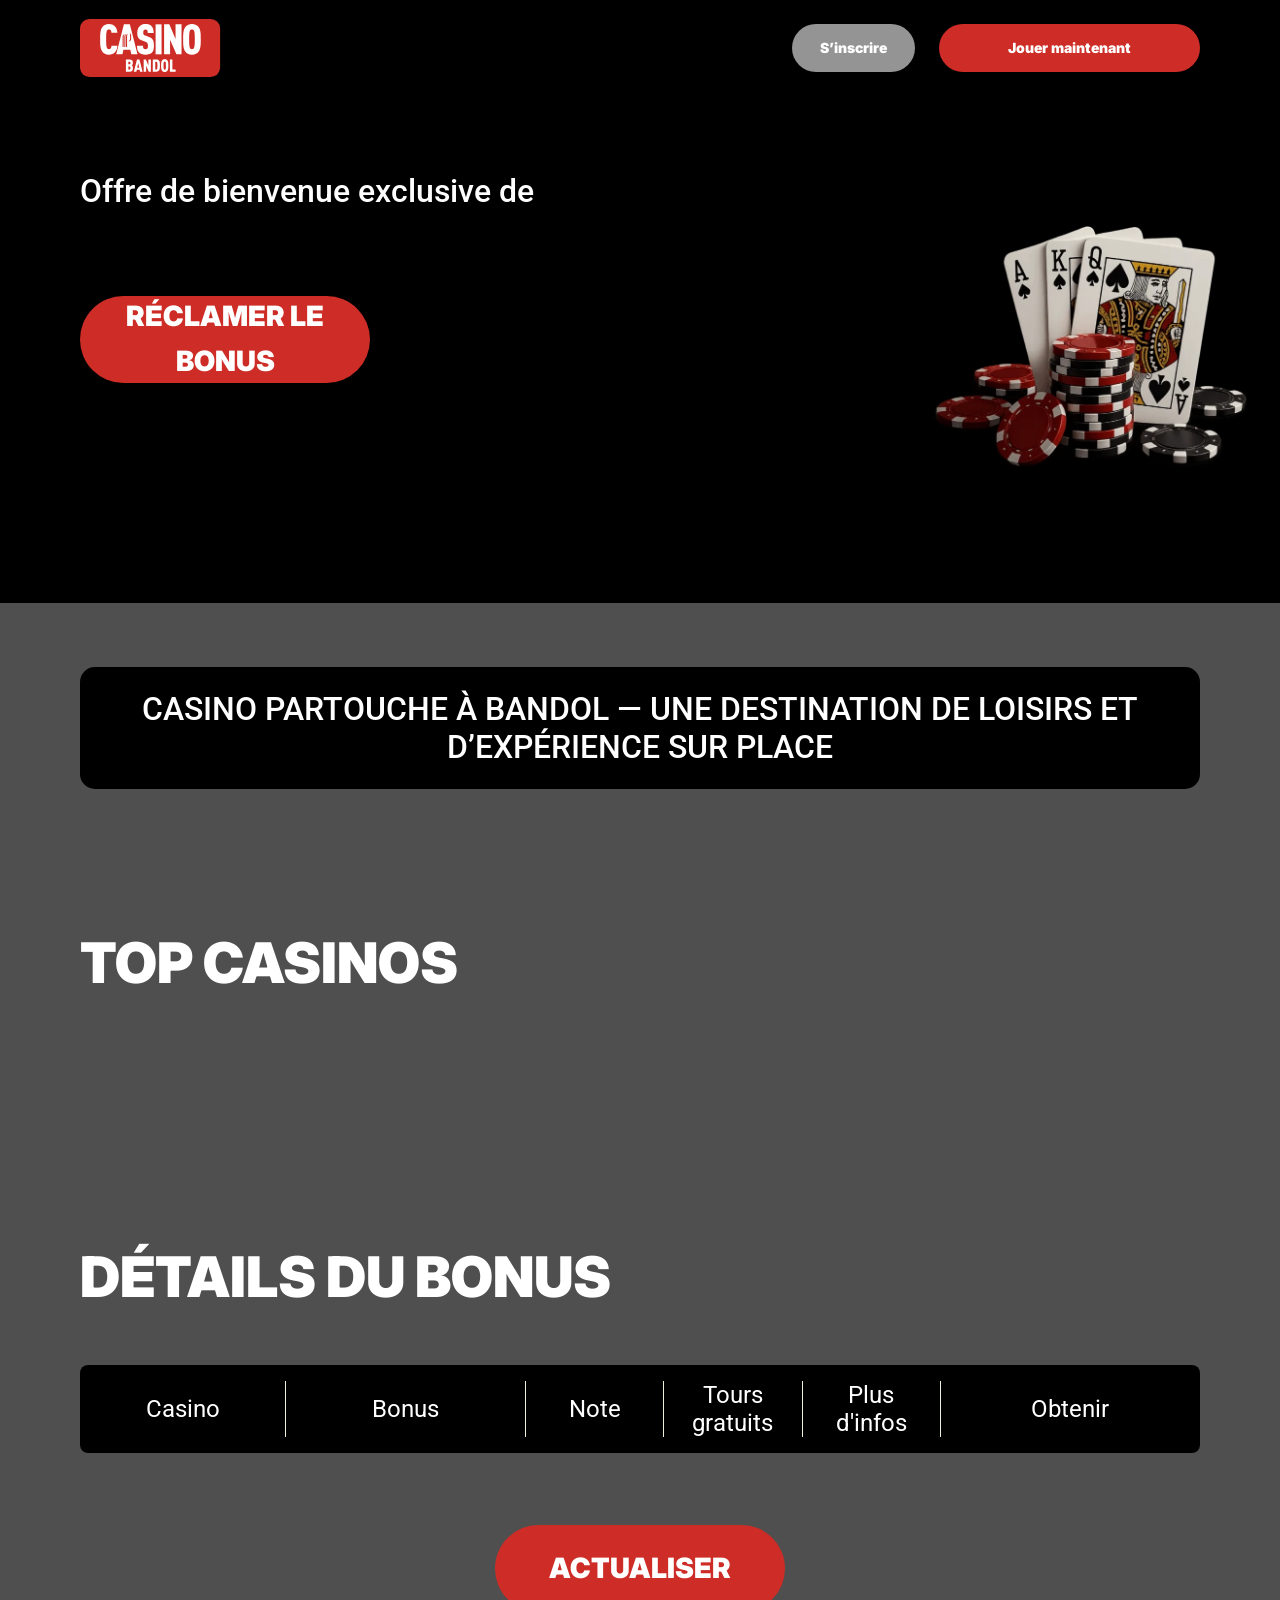
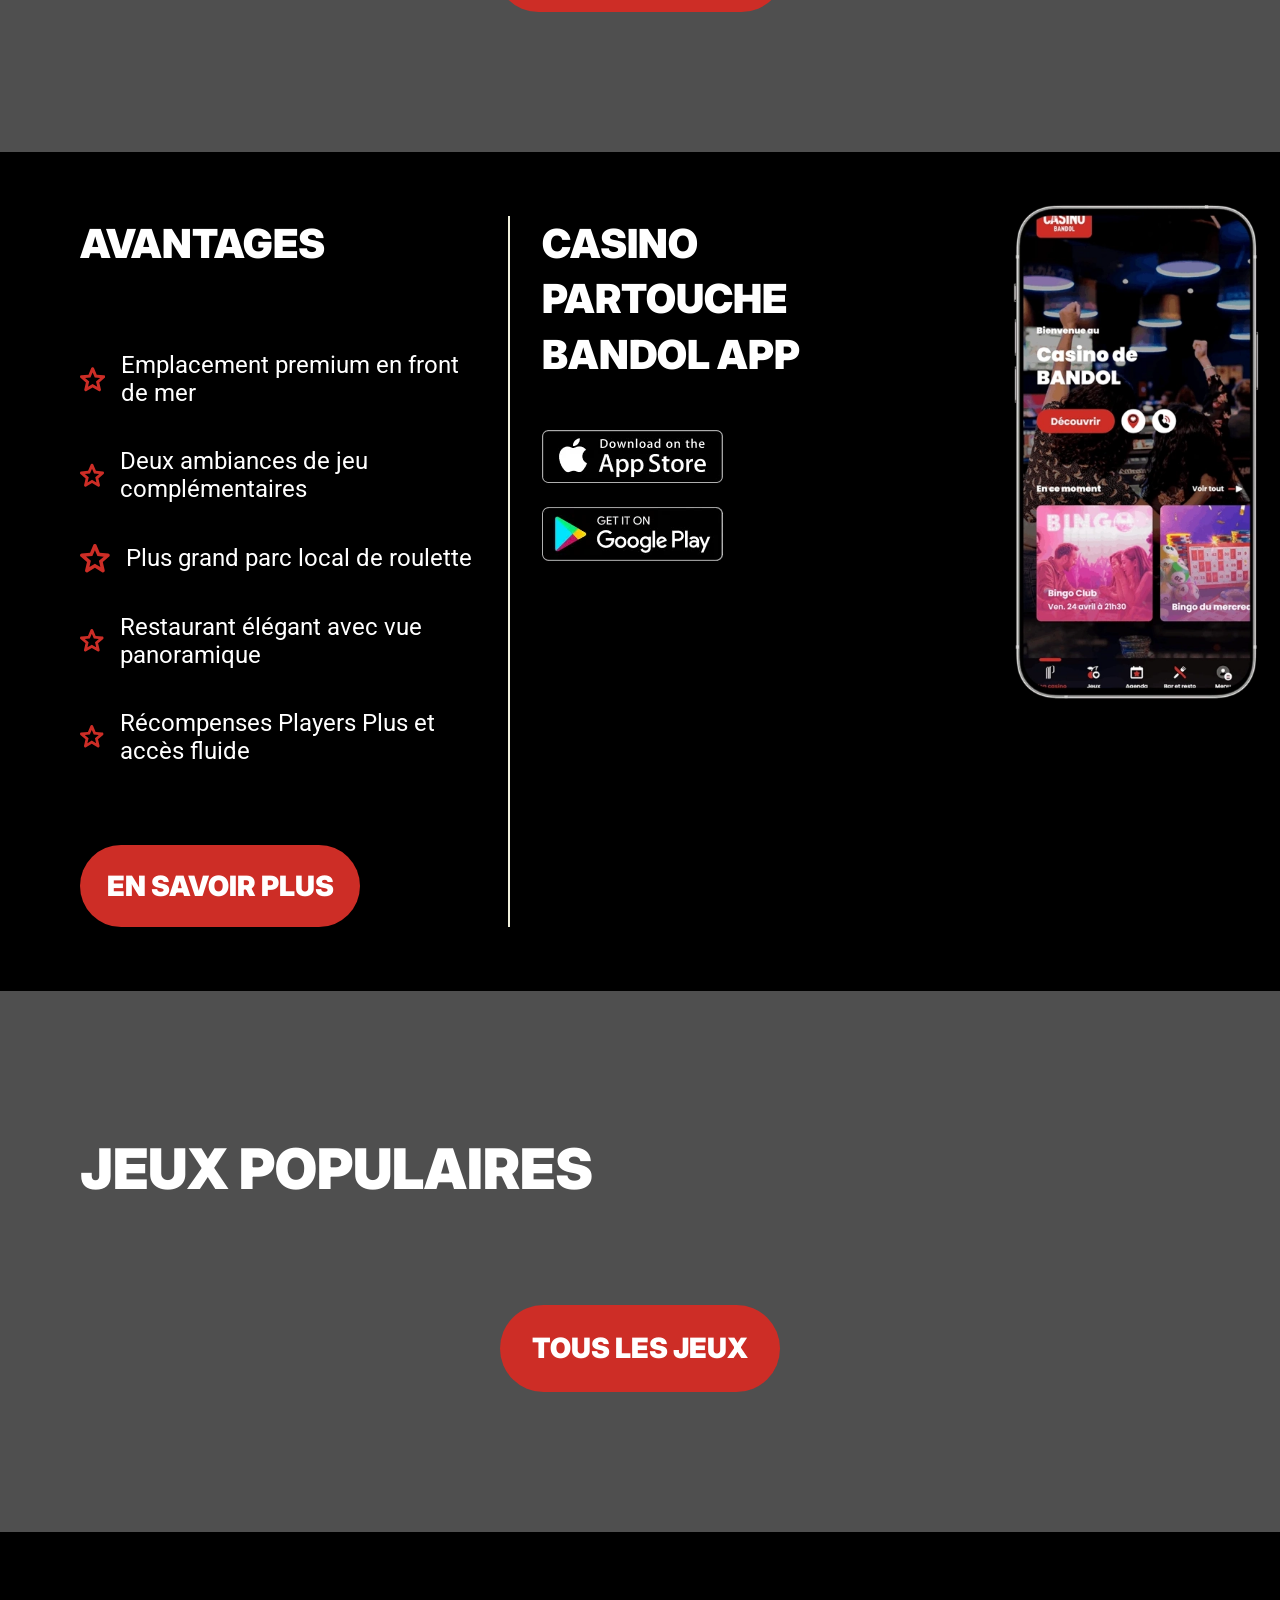
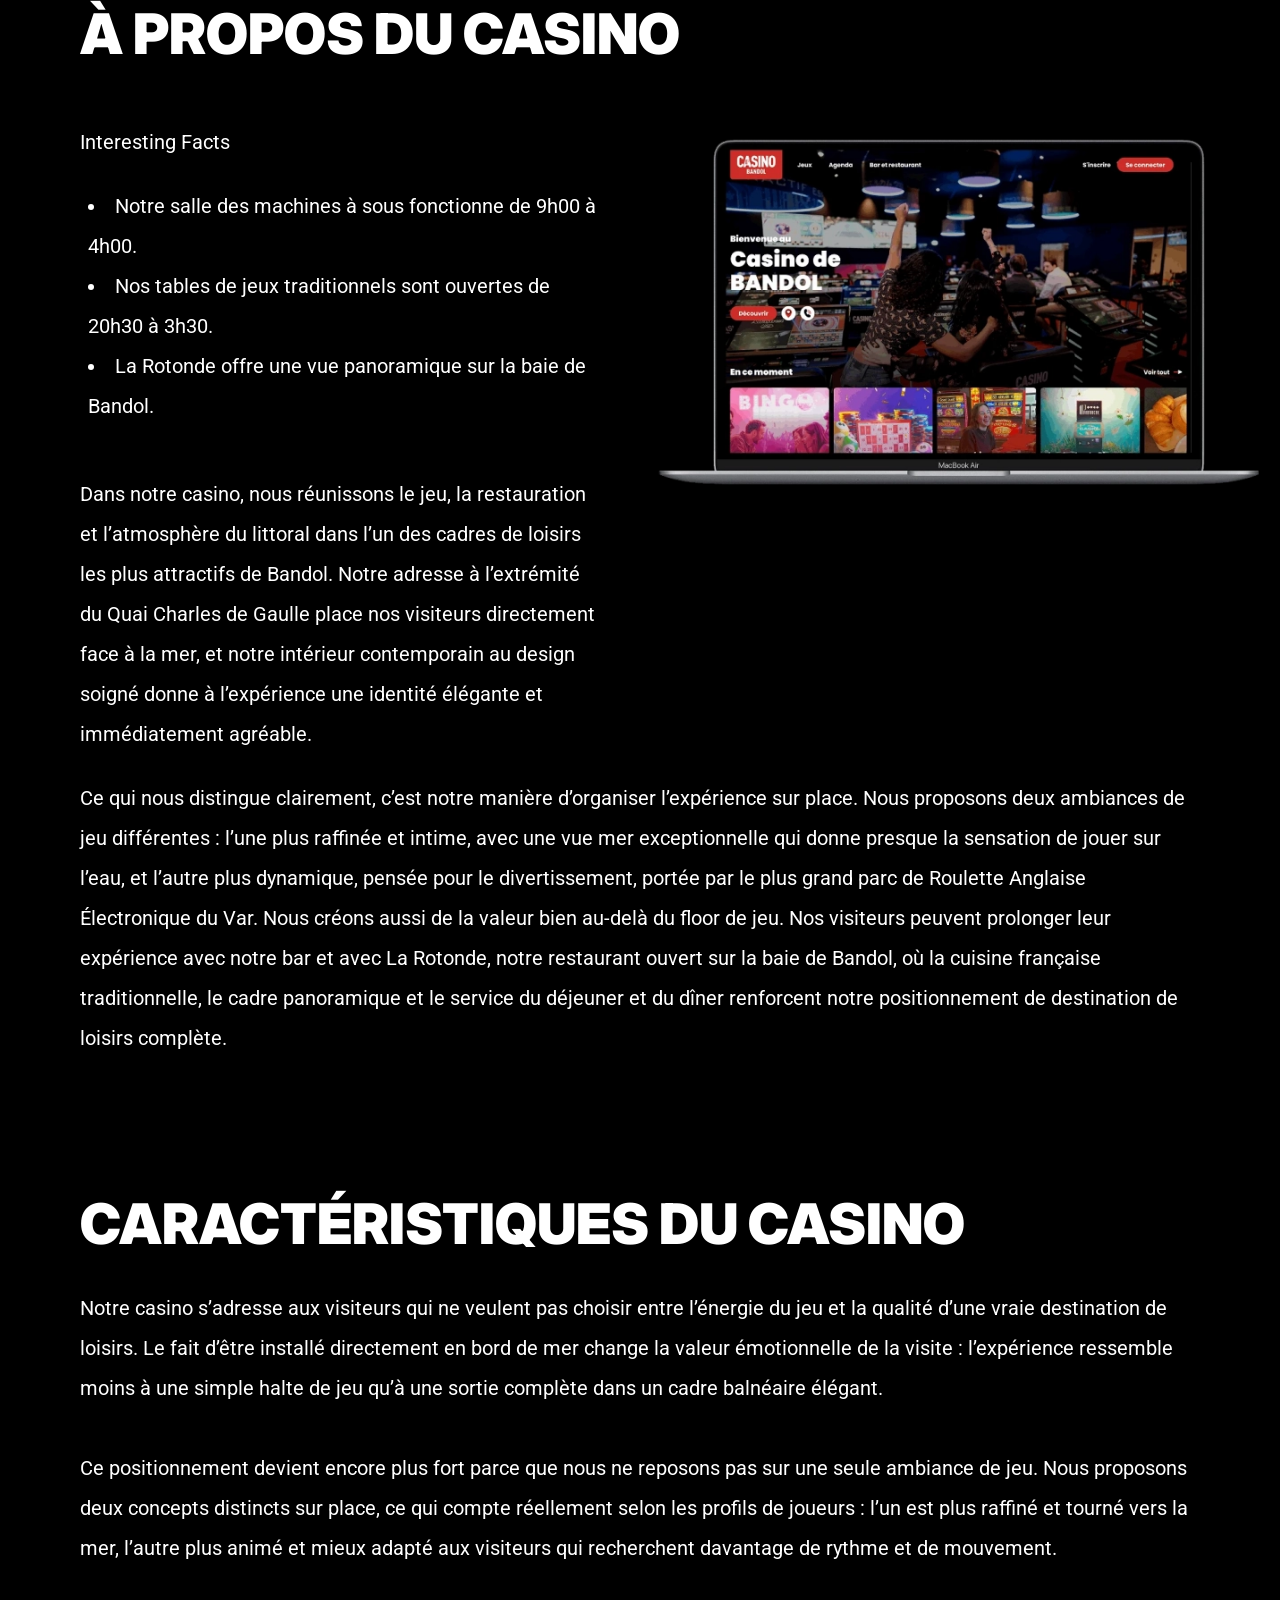
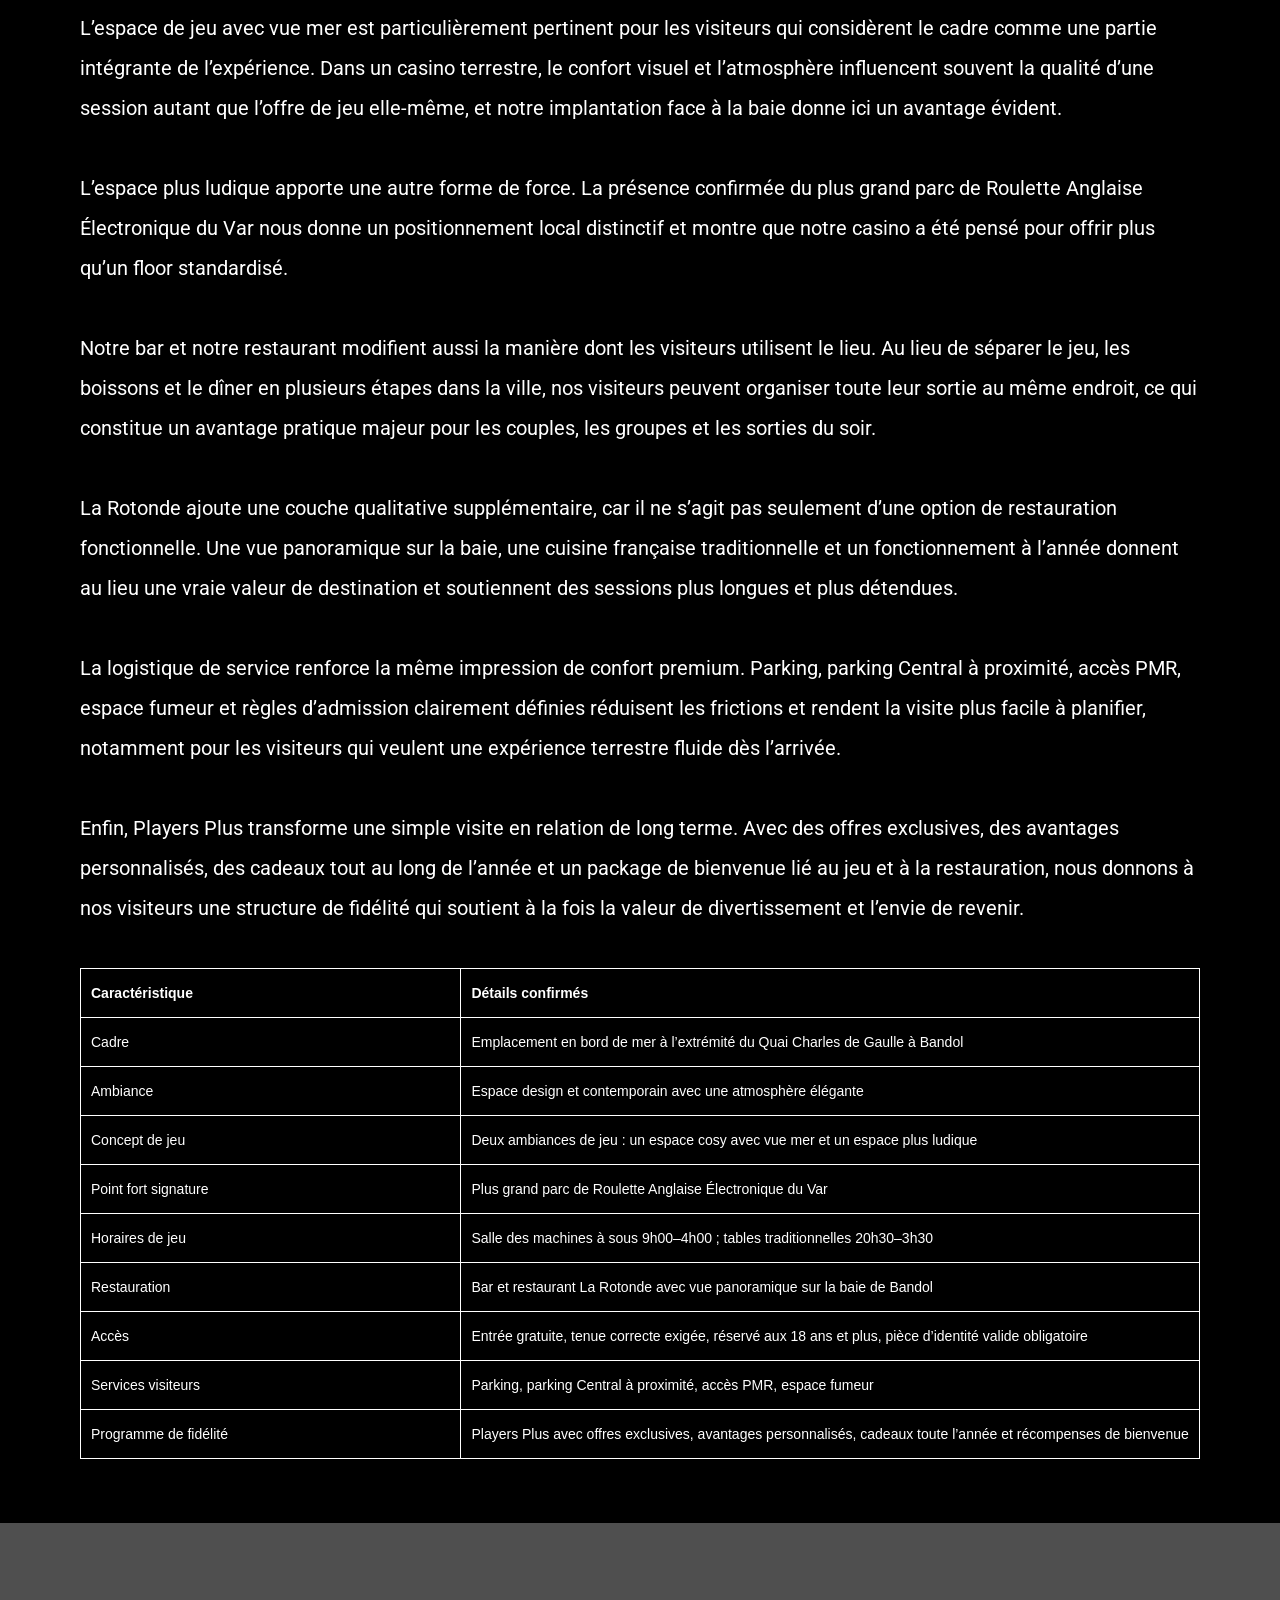
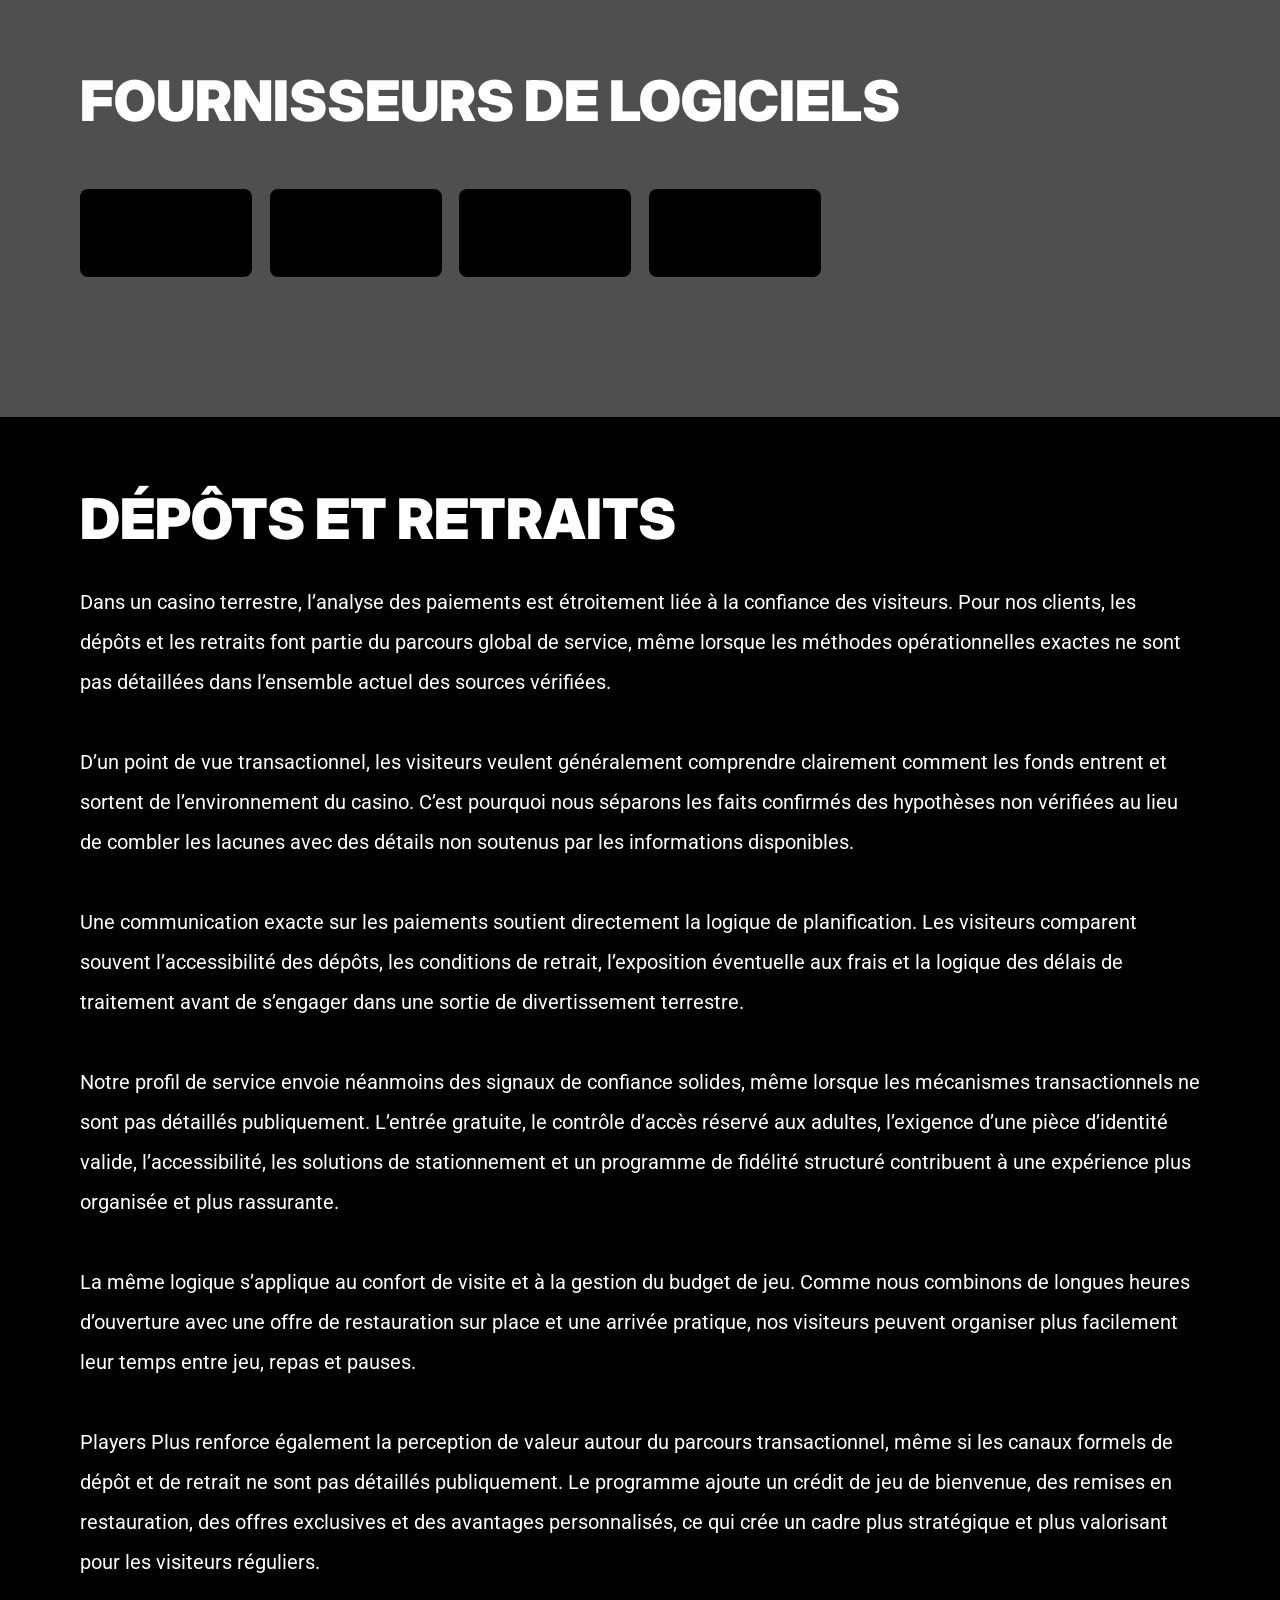
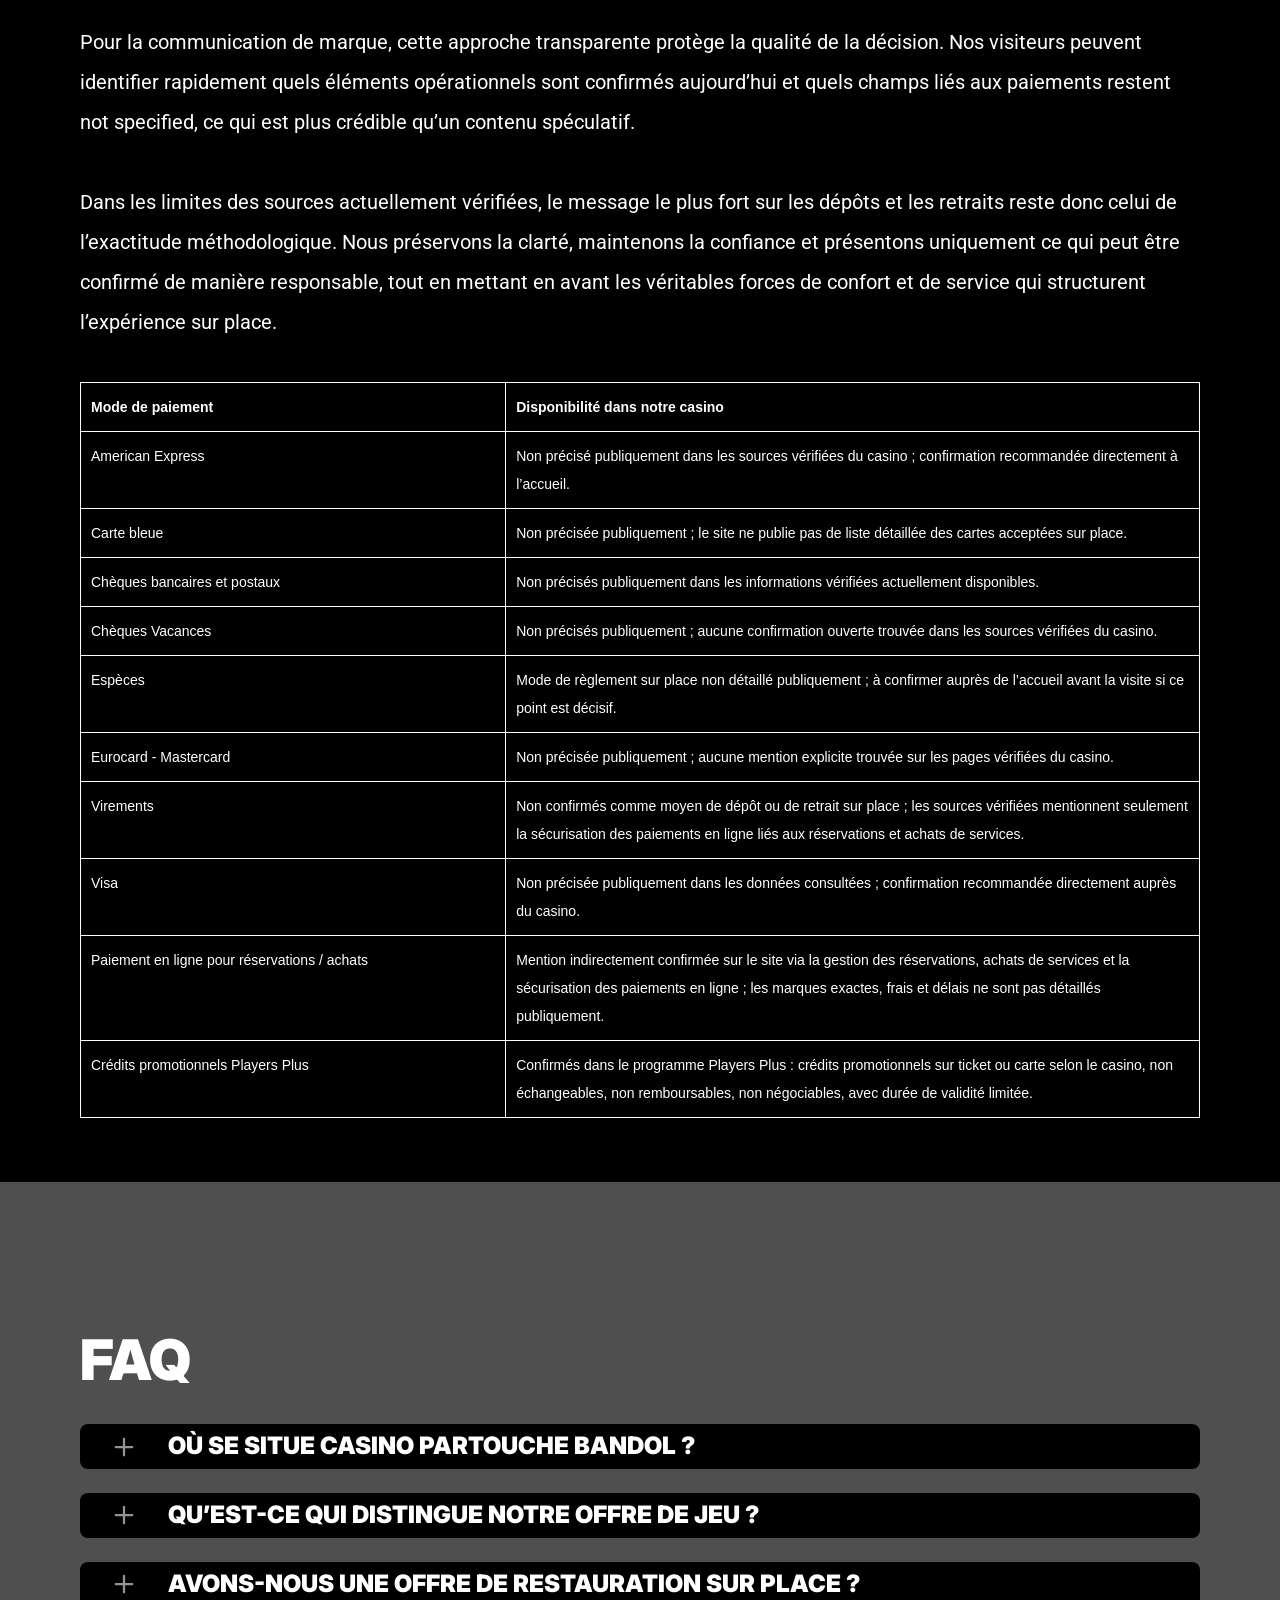
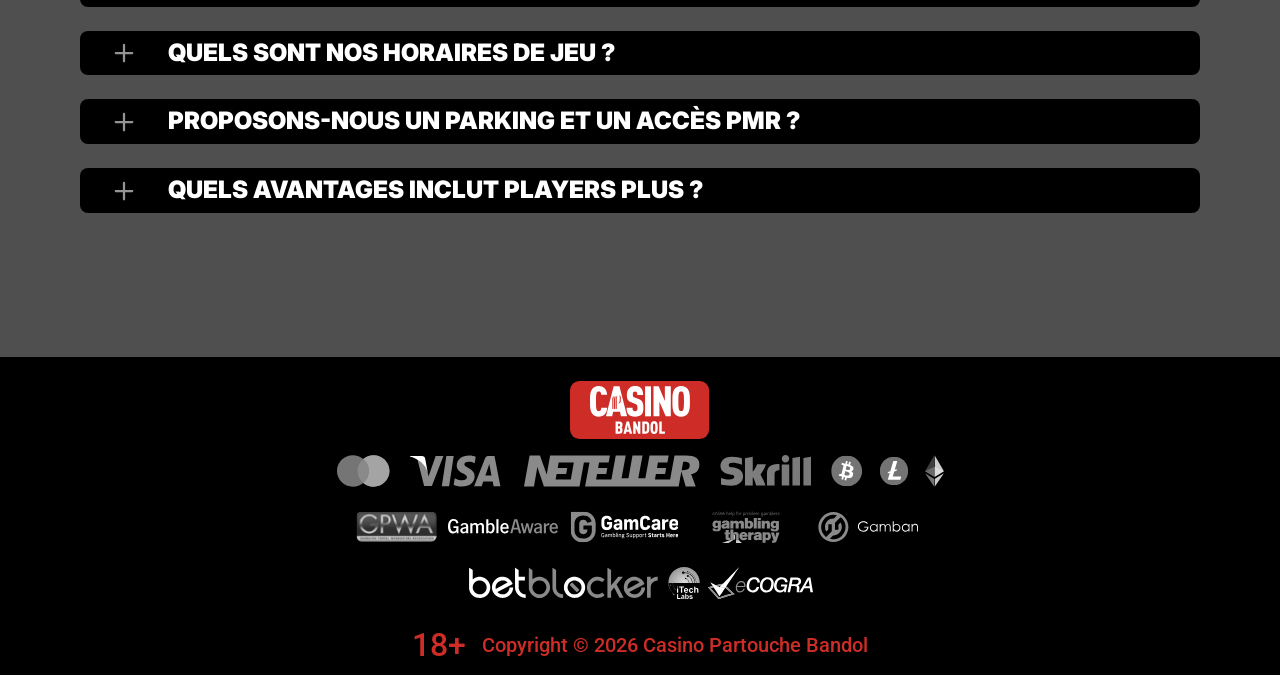
==== commit 1ec17d76: "Site update" ====
--- a/index.html
+++ b/index.html
@@ -39,7 +39,7 @@
     <meta property="og:url" content="https://casino-partouche-bandol.com">
     <meta property="og:site_name" content="Casino Partouche Bandol : jeux et restauration en bord de mer">
     <meta property="og:locale" content="fr-FR">
-    <meta property="og:image" content="_assets/images/1776346704-main.svg">
+    <meta property="og:image" content="_assets/images/1776416594-main-1.webp">
     <meta property="og:image:width" content="1200">
     <meta property="og:image:height" content="630">
     <meta property="og:type" content="website">
@@ -48,7 +48,7 @@
     <meta name="twitter:title" content="Casino Partouche Bandol : jeux et restauration en bord de mer">
     <meta name="twitter:description"
           content="Découvrez notre véritable casino en bord de mer à Bandol avec deux ambiances de jeu, la table élégante de La Rotonde, les avantages Players Plus et des services pratiques pour nos visiteurs.">
-    <meta name="twitter:image" content="_assets/images/1776346704-main.svg">
+    <meta name="twitter:image" content="_assets/images/1776416594-main-1.webp">
     <meta name="twitter:image:width" content="1200">
     <meta name="twitter:image:height" content="630">
     <link rel="icon" href="_assets/images/1776346712-favicon.svg" type="image/x-icon" sizes="16x16">
@@ -57,7 +57,7 @@
     <link rel="apple-touch-icon" href="_assets/images/1776346575-favicon.svg" sizes="96x96">
     <link rel="icon" href="_assets/images/1776346575-favicon.svg" type="image/webp" sizes="192x192">
 
-    <link rel="preload" href="_assets/images/1776346756-main.svg" as="image" fetchpriority="high">
+    <link rel="preload" href="_assets/images/1776416609-main-1.webp" as="image" fetchpriority="high">
 
     <link rel="alternate" hreflang="x-default" href="https://casino-partouche-bandol.com" />
     <link rel="alternate" hreflang="fr" href="https://casino-partouche-bandol.com" />
@@ -268,7 +268,7 @@
                         </div>
                         <div class="advantagesMobile">
                             <h2 class="advantagesTitle title advantagesAppTitle">Casino Partouche Bandol  App</h2><img
-                                class="advantagesMobilePhone" src="_assets/images/1776346879-mobile.svg" title="Casino Partouche Bandol Mobile"
+                                class="advantagesMobilePhone" src="_assets/images/1776416617-mobile.webp" title="Casino Partouche Bandol Mobile"
                                 alt="Casino Partouche Bandol  App" />
                             <div class="advantagesStoreGroup"><a href="/" id="appStoreLink" aria-label="Play game"
                                                                  target="_blank"><img class="advantagesStore" width="181" height="53"
@@ -310,7 +310,7 @@
                                 </div>
                             </div>
                             <div class="historyColumn"><img class="historyImage"
-                                                            src="_assets/images/1776346998-dekstop.svg" alt="Casino Partouche Bandol" title="Casino Partouche Bandol Desktop"/></div>
+                                                            src="_assets/images/1776416627-dekstop.webp" alt="Casino Partouche Bandol" title="Casino Partouche Bandol Desktop"/></div>
                         </div>
                         <p class="historyDescription">Ce qui nous distingue clairement, c’est notre manière d’organiser l’expérience sur place. Nous proposons deux ambiances de jeu différentes : l’une plus raffinée et intime, avec une vue mer exceptionnelle qui donne presque la sensation de jouer sur l’eau, et l’autre plus dynamique, pensée pour le divertissement, portée par le plus grand parc de Roulette Anglaise Électronique du Var.
 
--- a/index.css
+++ b/index.css
@@ -1 +1 @@
-.main,.wrapper{width:100%;display:flex;position:relative}.btn,.main,.wrapper{position:relative}.btn,.not-found-title,.subtitle,.title{font-family:var(--accent-font);font-weight:900}.btn,.nav__item,.subtitle,.title{font-weight:900}.operatorElementGrey,.payElementGrey{mix-blend-mode:screen}.btn,.heroTitle,.subtitle,.title{text-transform:uppercase}.casinoCard,.heroTitle,.nav__list{letter-spacing:0}.cardName,.casinoCard,.loader-body,.not-found-content{text-align:center}.bonusDetailsImage,.cardImage{filter:drop-shadow(0 .125rem .125rem rgb(0 0 0 / .75))}.btn:hover,.gameContainer:hover,.nav__item:hover{transform:scale(1.1)}.btn:hover,.faqLabel:hover,.gradientContainer:hover,.moreInfoLabel{cursor:pointer}*,::after,::before{padding:0;margin:0;border:0;box-sizing:border-box}.btn,.btn--large{border-radius:6.25rem;line-height:1.6;text-align:center;text-overflow:ellipsis;overflow:hidden}a{text-decoration:none}li,ol,ul{list-style:none}img{vertical-align:top}h1,h2,h3,h4,h5,h6{font-weight:inherit;font-size:inherit}body,html{height:100%;line-height:1;font-size:16px;color:var(--text);font-family:var(--base-font);--scroll-behavior:smooth !important;scroll-behavior:smooth!important}body.overflow{overflow:hidden}.wrapper{min-height:100%;flex-direction:column;overflow-x:hidden}.container{max-width:90rem;margin:0 auto}.main{flex:1 1 auto;flex-direction:column;background:var(--main-bg)}.block{margin:0 auto;max-width:70rem;padding:0}.block--not-found{max-width:100%;height:100dvh;margin:auto;display:flex;flex-direction:column;justify-content:center;gap:2rem;align-items:center;color:var(--text);background-color:var(--casino-cards)}.btn,.loader-body{justify-content:center;display:flex}.not-found-title{font-size:4rem;color:var(--welcome-bonus-text)}.btn,.btn a{color:var(--button-text)}.not-found-content{font-size:1.5rem;margin:.3125rem;color:var(--text)}.block--not-found button{margin-top:1.875rem}.btn{width:13.625rem;height:3.4375rem;-webkit-justify-content:center;align-items:center;-webkit-align-items:center;background:var(--yellow);font-size:1.25rem;transition:0.2s;box-shadow:inset 0 0 0 .125rem transparent,0 0 0 .125rem #fff0}.btn--large{width:17.5rem;height:5.4375rem;font-size:1.75rem;gap:6.25rem;box-shadow:inset 0 0 0 .1875rem #fff0,0 .125rem 0 0 #fff0;background:var(--yellow-button);color:var(--main-button-text)}.btn--medium{width:13rem;height:3.25rem;font-size:1.25rem;line-height:1.6}.content,.subtitle,.title{line-height:1.39;color:var(--text)}.btn--small{width:9.125rem}.title{font-size:3.5rem}.title span{color:var(--text)}.subtitle{font-size:2.5rem}.content{font-family:var(--base-font);font-size:1.25rem}.logo{width:100%;height:auto}.heroTitle,.nav__item{font-family:var(--accent-font)}.nav__select__container{cursor:pointer;scale:1!important;transform:scale(1)!important}.nav__select{background:var(--bg);color:var(--lang-select-color);text-transform:uppercase;cursor:pointer}:root{--accent-font:'Inter', sans-serif;--base-font:'Roboto', sans-serif;--welcome-bonus-font:'', sans-serif;--lang-select-color:#222829;--bg:#000000;--bg-light:#000000;--main-bg:#4f4f4f;--text:#ffffff;--text-black:#ffffff;--table-head:#000000;--text-head:#ffffff;--hero-title-text:#222829;--yellow:#949494;--yellow-button:#CD2D26;--welcome-bonus-bg:#000000;--button-text:#ffffff;--main-button-text:#ffffff;--border-color:#efefdc;--casino-cards:#000000;--welcome-bonus-text:#CD2D26;--bonus-border-head:#efefdc;--bonus-border:#CD2D26;--pay-back:;--providers-back:#000000;--faq-label:#000000;--bg-footer:#000000;--copyright:#CD2D26;--link-hover:#ffffff;--icon-color:;--top-games-hover-fg:#ffffff}.loader-body{width:100%;height:100vh;align-content:center;transition:0.5s;align-items:center;background-color:var(--casino-cards)}.header,.nav__item{justify-content:center;display:flex}.loader__img{width:7.5rem;height:7.5rem;transform:scale(1);animation:2s infinite pulse-black;border-radius:50%}@keyframes pulse-black{0%,100%{transform:scale(.8);box-shadow:0 0 0 1.25rem var(--yellow)}70%{transform:scale(1);box-shadow:0 0 0 .625rem #fff0}}.loader{width:6.25rem;height:6.25rem;border:.75rem solid var(--yellow-button);border-radius:50%;position:absolute;border-top-color:var(--yellow);transform:translate(-50%,-50%);top:50%;left:50%;-webkit-animation:1s linear infinite spin;-o-animation:1s linear infinite spin;animation:1s linear infinite spin}.loader-body.done{visibility:hidden;opacity:0}@keyframes spin{from{transform:translate(-50%,-50%) rotate(0)}to{transform:translate(-50%,-50%) rotate(360deg)}}.header{min-height:6rem;max-height:6rem;align-items:center;background:var(--bg);position:fixed;top:0;left:0;right:0;width:100%;z-index:3}.headerBlock{width:100%;height:100%;display:flex;gap:.625rem;align-items:center;justify-content:space-between;padding:1.5rem 10rem}.headerLogoContainer{height:100%;max-width:8.75rem;width:8.75rem;margin-left:0;display:flex}.headerLogoContainer a{margin:auto;width:100%}.header__logo{width:auto;top:calc(0% + 0rem);left:calc(0% + 0rem);max-height:calc(100% + 0%);height:calc(100% + 0%);position:relative}.nav__list{display:flex;gap:1.5rem}.nav__item{align-items:center;font-size:.875rem;line-height:1.7;transition:0.2s;border-radius:6.25rem;background:var(--yellow);box-sizing:content-box;color:var(--button-text);box-shadow:inset 0 0 0 .125rem transparent,0 .125rem 0 0 #fff0}.nav__itemLarge{background:var(--yellow-button);color:var(--main-button-text);box-shadow:inset 0 0 0 .125rem #fff0,0 .125rem 0 0 #fff0}.nav__item:hover{cursor:pointer}.nav__link{color:var(--button-text);padding:.75rem 1.75rem;display:flex;justify-content:center;align-items:center;width:100%;height:100%}.nav__linkLarge{color:var(--main-button-text);padding:.75rem 4.3125rem}@media (max-width:90rem){.headerBlock{max-width:70rem;margin:0 auto;padding:1.5rem 0}}@media (max-width:75rem){.block{padding:0 2.5rem}.headerBlock{padding:1.5rem 3rem 1.5rem 2.7rem}}@media (max-width:64rem){.headerBlock{padding:1.5rem 3rem 1.5rem 2.7rem}.headerLogoContainer{margin-left:0}}.footer{display:flex;flex-direction:column;align-items:center;justify-content:center;background:var(--bg-footer)}.footerContainer{max-width:90rem;margin:0 auto;width:100%}.footerTop{padding-top:1.625rem;padding-bottom:.5rem;width:100%;display:flex;justify-content:center;position:relative}.footerLogoContainer{position:absolute;top:.5rem;left:10rem}.footer__logo{width:8.75rem;height:auto}.footerPay{padding:0;display:flex;gap:1rem;flex-wrap:wrap;justify-content:center;max-width:100%}.payElementGrey{max-height:2rem;width:auto}.payElementColor{display:none;max-height:2rem;width:auto}.bonusDetailsInfo .bonusDetailBlockAdd,.heroTextMobile,.moreInfoInput,.operatorBlock:hover .operatorElementGrey,.payBlock:hover .payElementGrey,.topCasinoChipsLeftMobile{display:none}.faqInput:checked+.faqLabel+.faqContent,.heroTextDesktop,.operatorBlock:hover .operatorElementColor,.payBlock:hover .payElementColor{display:block}.footerMiddle,.footerOperator{display:flex;justify-content:center}.footerMiddle{padding-top:.5rem;padding-bottom:0;width:100%}.footerOperator{max-width:40.5rem;width:80%;padding:0;flex-wrap:wrap;gap:.5rem}.operatorElementColor,.operatorElementGrey{max-height:2rem;width:auto;margin-bottom:1rem}.operatorElementColor{display:none}.footerBottom{padding-top:.625rem;padding-bottom:.625rem}.footerBottomGroup{display:flex;justify-content:center;align-items:center;gap:1rem;font-weight:500}.footerBottomAge{font-size:2rem;line-height:1.1875;color:var(--copyright)}.footerBottomCopyright{font-size:1.25rem;line-height:2;color:var(--copyright)}@media (max-width:86.25rem){.footerTop{padding-top:1.5rem;padding-bottom:1rem;flex-direction:column;align-items:center;gap:1rem}.footerLogoContainer{position:static;display:block}.footer__logo{width:8.75rem;height:auto}}@media (max-width:64rem){.footerOperator{width:60%}.payElementColor,.payElementGrey{max-height:1.75rem}.operatorElementColor,.operatorElementGrey{max-height:1.5625rem}}@media (max-width:55rem){.footerOperator{width:70%}}@media (max-width:48rem){.not-found-title{font-size:4rem}.btn--large,.not-found-content{font-size:1.25rem}.btn--large{width:15rem;height:4.5rem;gap:.625rem;line-height:1.6;border-radius:6.25rem;background:var(--yellow-button)}.header{min-height:6rem;max-height:6rem}.headerBlock{padding:1.5rem 2.5rem 1.5rem 2.3rem}.headerLogoContainer{max-width:7.25rem;width:7.25rem}.header__logo{height:auto;top:calc(0% + 0rem);left:calc(0% + 0rem);max-width:calc(7.25rem + 0%);width:calc(7.25rem + 0%);position:relative}.nav__list{gap:.5rem}.nav__item{font-size:.625rem;border-radius:6.25rem}.nav__link{padding:.5rem 1.15625rem}.nav__linkLarge{padding:.5rem 1.75rem}.footer__logo{width:5.5rem;height:auto}}@media (max-width:36.25rem){.footerBottomGroup{gap:.625rem}.footerPay{gap:.4rem}.footerOperator{gap:.4rem;width:80%}.operatorElementColor,.operatorElementGrey,.payElementColor,.payElementGrey{max-height:1.375rem}.footerBottomAge{font-size:1.625rem}.footerBottomCopyright{font-size:1rem}}@media (max-width:36rem){.btn,.btn--large{border-radius:6.25rem}.subtitle,.title{font-weight:900;font-family:var(--accent-font);word-wrap:break-word}.btn--large{width:15rem;height:4.5rem;gap:.625rem;font-size:1.5rem;line-height:1.6;background:var(--yellow-button)}.btn--medium{font-size:1.125rem;line-height:1.6}.title{font-size:2rem}.subtitle{font-size:1.5rem}.footerMiddle{padding-top:0;padding-bottom:0}.footerOperator{max-width:26rem;width:100%}.footerBottomGroup,.footerPay{gap:.625rem}.payElementColor,.payElementGrey{max-height:1.375rem}.operatorElementColor,.operatorElementGrey{max-height:1.375rem;margin-bottom:.4rem}.footerBottomAge,.footerBottomCopyright{font-size:1.125rem;line-height:1.17;color:var(--copyright)}}@media (max-width:30rem){.footerBottomGroup{gap:.1875rem;font-weight:400}.payElementColor,.payElementGrey{max-height:1rem}.footerBottomAge,.footerBottomCopyright{font-size:.75rem}.footerBottomGroup,.footerPay{gap:.5rem}}.heroContainer{max-width:100%;width:100%;background:var(--welcome-bonus-bg);position:relative;z-index:0}.heroUnder{width:100%;display:flex;justify-content:center;align-items:center;padding:4rem 0;background:var(--main-bg) no-repeat center bottom/auto 100%}.heroMainTitle{max-width:70rem;width:70rem;border-radius:.9375rem;background:var(--welcome-bonus-bg);padding:1.4375rem 3.75rem;text-transform:uppercase;font-size:1.75rem;line-height:1.214;text-align:center;margin:0;color:var(--text)}.hero,.heroButton,.heroGroup{z-index:1;position:relative}.hero{max-width:90rem;width:100%;margin:0 auto;padding:8.53125rem 0 8.75rem;background:url(_assets/images/1776346749-main.svg) right calc(10.5rem + 0rem) top calc(8.5rem + 0rem) / auto calc(63% + 0%) no-repeat}.heroBlock{position:relative;width:100%;max-width:70rem;margin:0 auto}.heroGroup{width:100%;margin-bottom:5.03125rem;display:flex;flex-direction:column;gap:3rem}.heroTitle{max-width:22.75rem;font-size:4rem;font-weight:900;line-height:1.5625;color:var(--hero-title-text);text-shadow:0 .25rem .25rem rgb(0 0 0 / .25);font-family:var(--welcome-bonus-font)}.heroTextGroup{max-width:70%;margin-bottom:0}.heroText{font-size:2rem;line-height:1.1875;min-height:2.375rem;font-weight:500;color:var(--text)}.heroTextBonus{max-width:50%}.heroLink{display:block;width:18.125rem}.heroButton,.gamesButton,.advantagesButton,.bonusDetailsButton,.topCasinoButton{width:18.125rem;font-size:1.75rem}@media (max-width:85rem){.hero{padding:8.53125rem 0 8.75rem;background:url(_assets/images/1776346749-main.svg) right calc(1rem + 0rem) top calc(10rem + 0rem) / auto calc(55% + 0%) no-repeat}.heroTextBonus{max-width:65%}}@media (max-width:75rem){.heroMainTitle{max-width:52.0625rem}}@media (max-width:64rem){.hero{padding:8.53125rem 0 8.75rem;background:url(_assets/images/1776346749-main.svg) right calc(1rem + 0rem) top calc(10rem + 0rem) / auto calc(50% + 0%) no-repeat}.heroGroup{gap:2rem}.heroTextBonus{max-width:70%}.heroTitle{max-width:22.75rem;font-size:3rem}.heroText{font-size:1.5rem;min-height:1.7rem}}@media (max-width:58.125rem){.hero{padding:8.53125rem 0 8.75rem;background:url(_assets/images/1776346749-main.svg) right calc(1rem + 0rem) top calc(10rem + 0rem) / auto calc(45% + 0%) no-repeat}.heroTextBonus{max-width:64%}.heroMainTitle{max-width:34.1875rem}}@media (max-width:48rem){.heroTextBonus,.heroTextGroup{max-width:100%}.heroText,.heroTitle{font-family:var(--accent-font)}.hero{padding:24.09375rem 0 2.75rem;background:url(_assets/images/1776346749-main.svg) center top calc(10rem + 0rem) / auto calc(36% + 0%) no-repeat}.heroUnder{height:4rem}.heroBlock{text-align:center}.heroGroup{margin-bottom:0;gap:1.45rem;align-items:center}.heroTextGroup{margin-top:1.55rem}.heroTextDesktop{display:none}.heroTextMobile{display:block}.heroLink{margin-left:auto;margin-right:auto;width:16.375rem;position:relative;left:0}.heroButton,.gamesButton,.advantagesButton,.bonusDetailsButton,.topCasinoButton{font-size:1.5rem;width:16.375rem;height:4.8125rem}.heroTitle{max-width:22.75rem;font-size:3.5rem;display:none}.heroText{text-transform:uppercase;font-size:1.5rem;line-height:1.5;min-height:auto;color:var(--text)}.heroMainTitle{padding:1rem .8125rem;font-size:1.25rem;max-width:38.5rem}}.bonusDetailsTitle,.sprovidersTitle,.topCasinoGroup,.topCasinoTitle{margin-bottom:3rem}@media (max-width:43.75rem){.heroMainTitle{max-width:31rem}.heroUnder{padding:5.5rem 2.5rem}}@media (max-width:36rem){.heroBlock,.heroTextGroup{margin-left:0}.hero{background:url(_assets/images/1776346756-main.svg) center top calc(3.5rem + 2rem) / auto calc(50% + -4%) no-repeat}.heroBlock{padding-right:0;padding-left:0}.heroTitle{margin-left:2.5rem;margin-top:0}}@media (max-width:34.375rem){.hero{background:url(_assets/images/1776346756-main.svg) center top calc(5.5rem + 2rem) / auto calc(50% + -4%) no-repeat}.heroText{font-family:var(--accent-font);text-transform:uppercase;font-size:1.2rem}.heroUnder{height:4rem}.heroMainTitle{padding:.5rem;font-size:1rem}}@media (max-width:25.875rem){.hero{background:url(_assets/images/1776346756-main.svg) center top calc(4.2rem + 2rem) / auto calc(50% + -4%) no-repeat}.heroGroup{gap:2rem}.heroUnder{height:4rem}.heroTitle{margin-top:0;max-width:22.75rem;font-size:2.6rem;line-height:110%}.heroText{font-size:1.1rem;line-height:1.1;min-height:1.32rem}}@media (max-width:23.4375rem){.hero{padding:15rem 0 1rem;background:url(_assets/images/1776346756-main.svg) center top calc(2.5rem + 2rem) / auto calc(55% + -4%) no-repeat}.heroGroup{gap:1rem}.heroUnder{height:2rem;padding:2.5rem 1.5rem}.heroLink{margin-left:auto;margin-right:auto;width:12rem;position:relative;left:0}.heroTitle{margin-top:0;max-width:22.75rem;font-size:2.6rem;line-height:110%}.heroText{font-size:.8rem;line-height:1;min-height:1rem;margin-left:1rem;margin-right:1rem}.heroButton,.gamesButton,.advantagesButton,.bonusDetailsButton,.topCasinoButton{font-size:1rem;line-height:1;width:12rem!important;height:3rem;margin:0 auto}}.cardBonus,.cardName,.cardWelcome{max-width:100%}.topCasino{position:relative;z-index:0;background-image:none;color:var(--text)}.topCasinoChipsLeft{display:block;position:absolute;bottom:5rem;left:0;z-index:0}.topCasinoBlock{padding-top:4.5rem;position:relative;z-index:1}.topCasinoGroup{max-width:100%;display:flex;flex-wrap:wrap;gap:1.6625rem;justify-content:flex-start;align-items:stretch}.cardBonus,.cardWelcome{margin:auto;font-family:var(--base-font)}.sgradientContainer,.tcgradientContainer{position:relative;display:flex;flex-wrap:wrap;justify-content:flex-start;align-items:stretch;padding:0;background:0 0}.bonusTableRowContainer::before,.gggradientContainer::before,.pygradientContainer::before,.sgradientContainer::before,.tcgradientContainer::before{content:"";position:absolute;top:-.125rem;left:-.125rem;right:-.125rem;bottom:-.125rem;background:0 0;z-index:-1;border-radius:.5rem}.casinoCard{width:16.25rem;height:auto;padding:2rem 1.5rem;display:flex;flex-direction:column;align-items:center;justify-content:center;gap:1rem;background:var(--casino-cards);border-radius:.5rem;text-transform:capitalize;word-wrap:break-word;font-family:var(--base-font);font-size:1.25rem;line-height:1.2}.cardButton,.cardButton span{width:12.625rem}.cardBonusText{font-family:var(--base-font);display:flex;flex-direction:column;gap:1rem;justify-content:center;align-items:center}.cardWelcome{color:var(--welcome-bonus-text);font-size:1.5rem;line-height:1.17}.cardBonus{font-size:1.25rem;line-height:1.15}.cardImage{margin-top:0;justify-self:flex-start}.cardName{font-family:var(--base-font);font-weight:500;font-size:1.25rem;line-height:1.2}.gamePlayText,.gameTitle{font-family:var(--base-font);font-weight:500}.cardButton{margin-top:auto;margin-bottom:0;justify-self:flex-end;display:flex;justify-content:center;height:3.5rem}.topCasinoButton{width:17.5rem;margin:0 auto}@media (max-width:75rem){.topCasinoGroup{justify-content:center}}@media (max-width:64.375rem){.topCasino{background-image:none}.topCasinoGroup{max-width:100%;justify-content:center;margin:0 auto 3rem}}@media (max-width:48rem){.topCasinoGroup{display:grid;grid-template-columns:1fr 1fr;gap:1rem;max-width:100%;margin:0 0 2.5rem;padding-left:2.5rem;padding-right:2.5rem}.casinoCard{width:100%}}@media (max-width:36rem){.casinoCard,.tcgradientContainer::before{border-radius:.5rem}.topCasinoBlock{width:100%;padding-top:1rem;padding-right:0;padding-left:0}.cardName,.topCasinoChipsLeft{display:none}.topCasinoChipsLeftMobile{display:block;position:absolute;bottom:-6rem;left:0}.topCasinoTitle{max-width:18.75rem;margin-left:2.5rem;margin-right:2.5rem}.casinoCard{padding:1rem 1.03125rem;justify-content:space-between;align-items:center;width:100%;font-size:1rem}.cardImage{margin-top:0;max-width:10rem;width:10rem;height:4rem}.cardBonusText{gap:.5rem}.cardWelcome{font-size:1.5rem;line-height:1.17}.cardBonus{font-size:1rem;line-height:1.1875;max-width:70%}.cardButton,.cardButton span{max-width:12.5rem;width:12.5rem}.cardButton{padding:0;height:3.375rem;font-size:1.125rem;line-height:1;justify-content:center;align-items:center;margin-top:0}}@media (max-width:33.125rem){.topCasinoGroup{grid-template-columns:1fr}.cardBonus{max-width:100%}}.bonus .bonusDetails{position:relative;background-image:none;max-width:100%;width:100%;margin:0 auto}.bonusChipsRight{display:block;position:absolute;top:-8rem;right:0}.bonusDetailsBlock,.gamesBlock,.sprovidersBlock{padding-top:8.75rem;padding-bottom:8.75rem}.bonusTable{display:flex;flex-direction:column;gap:1.5rem;margin-bottom:3rem}.bogradientContainer{position:relative;display:inline-block;padding:0;background:0 0}.bonusTableHeader,.bonusTableRowContainer{width:100%;display:grid;grid-template-columns:12.875rem repeat(5,1fr);font-size:1.25rem;border-radius:.5rem}.bogradientContainer::before{content:"";position:absolute;top:-.0625rem;left:-.0625rem;right:-.0625rem;bottom:-.0625rem;background:0 0;z-index:-1;border-radius:.5rem}.bonusTableHeader{row-gap:1.5rem;line-height:2}.bonusTableRowContainer{grid-column-start:1;grid-column-end:7;position:relative}#paymentRowsContainer,#bonusTableRows{display:flex;flex-direction:column;gap:1rem}.bonusTableRow.bonusTableHeader{background:var(--table-head)}.bonusDetailsWelcome{width:15rem!important}.bonusTableRow>div:not(.bonusDetailsInfo){padding-top:1rem;padding-bottom:1rem}.bonusTableRow:not(.bonusTableHeader)>div:not(.bonusDetailsInfo){background:var(--casino-cards);color:var(--text)}.bonusDetailsImage,.bonusDetailsText,.moreInfoLabel{border-right:.0625rem solid var(--bonus-border);width:100%;padding-left:1rem;padding-right:1rem;min-height:3.75rem;display:flex;justify-content:center;align-items:center}.bonusDetailBlock .bonusDetailsText,div.bonusTableHead:nth-child(6) p{border-right:none}.bonusDetailsContainer .bonusDetailsText{border-right:.0625rem solid var(--bonus-border);justify-content:flex-start;height:2.5rem;margin-top:.5rem;margin-bottom:.5rem;min-height:auto}.bonusDetailsContent{display:flex;justify-content:flex-start;align-items:center}.bonusTableRow.bonusTableHeader>div.bonusTableHead{font-size:1.5rem;line-height:1.17rem;padding:1rem 0;text-align:center;color:var(--text-head);border-right:none}div.bonusTableHead p{width:100%;border-right:.0625rem solid var(--bonus-border-head);height:3.5rem;display:flex;justify-content:center;align-items:center;padding:0 1.2rem;line-height:1.17}.bonusTableRow div.bonusDetailsInfo{background:0 0}.bonusDetailsInfo{margin-top:.1rem;grid-column-start:1;grid-column-end:7;display:grid;grid-template-columns:1fr}.bonusDetailsInfo .bonusDetailBlock{display:grid;grid-template-columns:12.875rem 5fr;border-bottom:.0625rem solid var(--bonus-border);font-size:1.25rem;line-height:2;color:var(--text)}.bonusDetailBlock p{padding:0 1rem;width:100%}.moreInfoLabel{display:flex;transition:0.5s}.bonusTableRow.bonusTableHeader>div.bonusTableHead .bonusClaimBonus{width:16.2rem}.bonusButton-deposit{background:var(--yellow);width:10.5rem;height:3.25rem;font-size:1.25rem;line-height:1.2}.bonusButton{width:13.5625rem;height:3.5rem;background:var(--yellow);margin-left:1.71875rem;margin-right:1rem}div:has(.moreInfoInput+.moreInfoLabel)~.bonusDetailsInfo{display:none}div:has(.moreInfoInput:checked+.moreInfoLabel)~.bonusDetailsInfo{display:grid}.bonusDetailsButton{margin:0 auto}@media (max-width:65.625rem){.bonusTableRow.bonusTableHeader>div.bonusTableHead .bonusClaimBonus{width:15rem}.bonusButton{margin-left:1rem;width:13rem}}@media (max-width:64.375rem){.bonusDetailsInfo,.bonusTableRowContainer{grid-column-start:1;grid-column-end:6}.bonusDetails{background-image:none}.bonusTable{font-size:1rem}.bonusTableHeader,.bonusTableRowContainer{grid-template-columns:repeat(5,1fr)}.bonusTableHeader>div:nth-child(2),.bonusTableRowContainer>div:nth-child(2){display:none}.bonusDetailsInfo .bonusDetailBlock{line-height:1.2;grid-template-columns:11.25rem 4fr}.bonusDetailsInfo{margin-top:.5rem}.bonusDetailsImage{min-width:6.25rem;height:auto;min-height:auto}.bonusDetailBlockAdd{display:none;border-bottom:none;grid-template-columns:1fr;justify-self:center}.bonusDetailsPicture,.bonusHeaderCasino{min-width:11.25rem}}@media (max-width:48rem){.bonusDetailsInfo,.bonusTableRowContainer{grid-column-start:1;grid-column-end:5}.bonusDetailsBlock{padding-top:7.5rem;padding-bottom:6rem}.bogradientContainer::before,.bonusTableHeader,.bonusTableRowContainer,.bonusTableRowContainer::before{border-radius:.5rem}.bonusTableHeader>div:nth-child(6),.bonusTableRowContainer>div:nth-child(6){display:none}.bonusTable{font-size:1.125rem;gap:1.5rem}.bonusTableHeader,.bonusTableRowContainer{grid-template-columns:repeat(4,1fr);font-size:1.125rem;row-gap:1.5rem}.bonusDetailBlock{grid-template-columns:11rem 3fr}.bonusDetailsImage,.bonusDetailsText,.moreInfoLabel{border-right:none;padding-left:.5rem;padding-right:.5rem;min-height:4rem}.bonusDetailsRate{border-left:.0625rem solid var(--bonus-border)}.bonusTableRow>div:not(.bonusDetailsInfo){padding-top:.5rem;padding-bottom:.5rem}.bonusDetailsPicture,.bonusHeaderCasino{min-width:11rem}.bonusDetailsImage{height:auto;min-height:auto}.bonusDetailsContainer .bonusDetailsText{border-right:.0625rem solid var(--bonus-border);justify-content:flex-start;height:auto;min-height:unset;padding-top:0;padding-bottom:0;margin-top:.5rem;margin-bottom:.5rem}.bonusTableRow.bonusTableHeader>div.bonusTableHead{font-size:1.125rem;line-height:1.17;padding:.5rem 0;text-align:center;color:var(--text-head);border-right:none}div.bonusTableHead p{border-right:none;height:3.625rem}.bonusTableHead>.bonusHeaderCasino{border-right:.0625rem solid var(--bonus-border-head)}.bonusDetailsInfo{margin-top:1rem}.bonusDetailsInfo .bonusDetailBlock{grid-template-columns:11rem 5fr}.bonusDetailsInfo .bonusDetailBlockAdd{display:grid;border-bottom:none;grid-template-columns:1fr;justify-self:center;margin-top:1rem}.bonusDetailBlock p{padding:.5rem .625rem .5rem .5rem;font-size:1.125rem;line-height:1.5}.bonusDetailsInfo .bonusDetailBlockAdd span{font-size:1rem;line-height:1}.bonusDetailsInfo .bonusDetailBlock .bonusButton{max-width:12.75rem;width:12.75rem;padding:0;height:3.375rem;font-size:1.125rem;line-height:1.39}}.advantages{position:relative;background-image:none;background:var(--bg-light);color:var(--text-black)}.bonusChipsRightMobile,.faqInput,.faqInput+.faqLabel+.faqContent,.gamesChipsLeftMobile,.payMethodGroupTwo,.paymentChipsMobile{display:none}.advantagesBlock{position:relative;z-index:1;display:flex;padding-top:4rem;padding-bottom:4rem;width:100%}.advantagesDescription{width:28rem;border-right:.125rem solid var(--border-color);padding-right:2rem}.advantagesTitle{margin-bottom:2.5rem;color:var(--text-black);font-size:2.5rem}.advantagesAppTitle{margin-bottom:3rem;max-width:21.375rem}.advantagesList{display:flex;flex-direction:column;gap:2.5rem;margin-bottom:2.5rem}.advantagesItem{display:flex;gap:1rem;align-items:center}.advantagesText{font-size:1.5rem;line-height:1.17;max-width:90%;word-wrap:break-word}.advantagesLink{display:block;width:17.5rem}.advantagesButton{width:17.5rem;max-height:5.152rem}.advantagesMobile{width:45rem;padding-left:2rem;text-align:left;position:relative;display:flex;flex-direction:column;justify-content:flex-start}.advantagesMobilePhone{position:absolute;top:calc(-1rem + 0rem);right:calc(-4.5rem + 0rem);max-width:calc(40% + -3%);height:auto;margin-bottom:2.5rem}.advantagesStoreGroup{display:flex;flex-direction:column;gap:1.5rem;align-self:flex-start}@media (max-width:87.5rem){.advantagesMobilePhone{right:calc(-4rem + 0rem)}}@media (max-width:78.125rem){.advantagesBlock{padding-left:2.5rem;padding-right:2.5rem}.advantagesMobilePhone{right:calc(-3rem + 0rem);max-width:calc(35% + -3%)}}@media (max-width:64rem){.advantages{position:relative}.advantagesStoreGroup{flex-direction:column}.advantagesMobilePhone{position:static;height:auto;margin-bottom:2.5rem}}@media (max-width:58.125rem){.advantages{position:relative;color:var(--text-black)}.advantagesBlock{flex-direction:column-reverse;gap:5rem}.advantagesDescription{width:100%;border-right:none;padding-right:0}.advantagesStoreGroup{flex-direction:row;align-self:center}.advantagesMobile{width:100%;padding-left:0}.advantagesMobilePhone{max-width:calc(30% + -3%);height:auto;align-self:center}.advantagesTitle{text-align:left;color:var(--text-black)}}@media (max-width:36rem){.bonusChipsRight{display:none}.bonusDetailsInfo .bonusDetailBlockAdd{justify-self:flex-end;padding:0}.bonusDetailsInfo .bonusDetailBlockAdd span{margin:0}.bonusDetailsButton{margin-left:auto}.bonusTableRow .bonusTableHead .bonusHeaderTextSpins{padding-left:.2rem;padding-right:.2rem}.bonusChipsRightMobile{display:block;position:absolute;top:-4rem;right:0}.advantagesBlock{background-image:none;padding-top:3rem;flex-direction:column-reverse;gap:2.5rem}.advantagesDescription{padding:1.5rem}.advantagesMobile{width:100%;padding:1.5rem;margin-bottom:0}.advantagesButton,.advantagesLink{margin-left:auto;margin-right:auto;width:15.5625rem}.advantagesAppTitle,.advantagesTitle{color:var(--text-black);margin-bottom:1.5rem;max-width:100%}.advantagesTitle{text-align:left;font-size:1.5rem;line-height:1}.advantagesText{font-size:1.125rem;line-height:1.17}.advantagesList{display:flex;flex-direction:column;gap:1rem;margin-bottom:4rem}.advantagesLink{max-width:15.5625rem}.advantagesStoreGroup{flex-direction:row;align-self:center}.advantagesMobilePhone{position:static;max-width:calc(45% + -3%);width:calc(45% + -3%);align-self:center;margin-top:.5rem;margin-bottom:1.5rem}.bonusesCircleContainer{background:0 0}}.bonusesCircleContainer{background:0 0;display:flex;flex-direction:column;max-width:100%;width:100%}.games{background:0 0;position:relative}.gamesTitle{margin-bottom:3rem;margin-left:0}.gamesGroup{display:grid;max-width:100%;grid-template-columns:repeat(4,1fr);grid-column-gap:1.3125rem;grid-row-gap:1.5rem;justify-items:center;margin-bottom:3rem}.gggradientContainer{opacity:0;transition:0.5s ease-in-out;display:flex;flex-wrap:wrap;justify-content:flex-start;align-items:stretch;padding:0;background:0 0}.gameDescription,.playBlock{justify-content:center;display:flex}.gameDescription{position:absolute;top:0;left:0;transition:0.5s ease-in-out;color:var(--top-games-hover-fg);background:var(--casino-cards);width:16.5rem;height:8.875rem;align-items:center;flex-direction:column;gap:1rem;padding:.625rem;border-radius:.5rem}.gamesButton,.gamesLink{width:17.5rem}.gameImage{border-radius:.5rem}.playBlock{align-items:center;gap:.5rem}.gameContainer{transition:0.2s;position:relative;border-radius:.5rem}.gameContainer:hover .gggradientContainer{opacity:1}.gamePlayLink{display:flex;gap:.875rem;justify-content:center;align-items:center;font-size:1.625rem;line-height:1.875rem;font-weight:500}.gameTitle{text-align:center;word-break:break-word;font-size:1.5rem;line-height:1}.gamePlayText{display:block;font-size:1.5rem;line-height:1.17}.connectSubtitle,.connectTitle,.depositTitle,.history,.historySubtitle,.historyTitle{color:var(--text-black)}.gamesLink{display:block;margin:0 auto}@media (max-width:75rem){.bonusDetailsBlock{padding-left:2.5rem;padding-right:2.5rem}.bonusDetailsWelcome{width:13rem!important}.gameDescription,.gameImage{width:13.75rem;height:7.375rem}.gamesBlock{padding:8.75rem 2.5rem}.gamesTitle{margin-left:0}.gameDescription{gap:.5rem;padding:.5rem}.gameTitle{font-size:1.2rem}}@media (max-width:64rem){.gameDescription,.gameImage{width:15rem;height:8rem}.gamesGroup{max-width:100%;grid-template-columns:repeat(2,15.625rem);justify-content:center}.gameDescription{gap:.5rem;padding:.5rem}}@media (max-width:32.5rem){.headerLogoContainer,.header__logo{top:calc(0% + 0rem);left:calc(0% + 0rem);max-width:calc(5.8rem + 0%);width:calc(5.8rem + 0%)}.nav__list{flex-direction:row;align-items:center}.nav__item{display:none}.nav__itemLarge{display:flex}.header__logo{height:auto}.footer__logo{width:5.5rem;height:auto}.gamesGroup{grid-template-columns:repeat(1,15.625rem)}}.applicationCircleContainer,.historyCircleContainer,.paymentCircleContainer{background:var(--bg-light);display:flex;flex-direction:column;max-width:100%;width:100%}.history,.payMethod{background-image:none}.history{position:relative}.historyBlock{padding-top:4rem;padding-bottom:4rem;position:relative;z-index:1;font-size:1.25rem;line-height:2}.historyTitle{margin-bottom:1.5rem;margin-top:0}.historySubtitle{margin-bottom:2.5rem;margin-top:2.5rem}.applicationDescriptionTwo,.bonusesDescriptionNext,.depositDescriptionLast,.historyDescription,.idiomasDescriptionTwo,.providersDescriptionTwo{margin-top:1.5rem}.historyGroup{display:flex;gap:4.75rem}.depositColumn,.historyColumn,.supportColumn{flex-basis:50%}.historyColumn:nth-child(2){display:flex;justify-content:center;align-items:flex-end;position:relative}.historyText{display:flex;flex-direction:column;justify-content:flex-start;gap:1.5rem;max-width:33rem}.historyList{display:flex;flex-direction:column;margin-left:.5rem}.connectItem,.historyItem,.supportItem{word-wrap:break-word;list-style:disc inside}.historyImage{position:absolute;top:calc(-2.5rem + 0rem);left:calc(-6rem + 0rem);max-width:calc(133% + 0%);width:calc(133% + 0%);height:auto}.historySecondTitle{margin-top:5rem}@media (max-width:88.125rem){.historyImage{position:absolute;top:calc(2rem + 0rem);left:calc(-2rem + 0rem);max-width:calc(120% + 0%);width:calc(120% + 0%);height:auto}}.connectGroup,.connectList{flex-direction:column;display:flex}@media (max-width:36rem){.gameTitle,.gamesLink span{margin 0 auto}.gamesBlock{padding-top:7rem;padding-bottom:6rem}.gameContainer,.gameDescription,.gameImage,.gggradientContainer::before{border-radius:.5rem}.gamesGroup{grid-column-gap:.5rem;grid-row-gap:1.3rem;justify-items:center;margin-bottom:2rem}.gameDescription,.historyText{gap:1rem}.gamePlayText{font-size:1.125rem}.gamesLink{margin-left:auto;width:17.5rem}.historyCircleContainer{background:var(--bg-light)}.historyBlock{padding-top:2.5rem;padding-left:2.5rem;padding-right:2.5rem;font-size:1.125rem;line-height:1.78}.historyTitle{max-width:70%;margin-bottom:2.5rem}.historyList{margin-top:1rem}}.connectDescriptionLast,.connectList,.depositDescription,.supportDescription{margin-bottom:1.5rem}.connect,.deposit,.idiomas,.providers{background-image:none;color:var(--text-black)}.connectBlock{padding-top:3rem}.connectTitle,.depositTitle{margin-top:0;margin-bottom:1.5rem;font-size:2.5rem}.connectSubtitle{font-size:2.5rem;margin-top:1.5rem}.connectGroup{gap:1rem;font-size:1.25rem;line-height:2}.depositBlock,.idiomasBlock{padding-top:3rem;padding-bottom:4rem}.depositGroup,.idiomasGroup{display:flex;gap:4rem;font-size:1.25rem;line-height:2}.depositList{margin-top:1.5rem;display:flex;flex-direction:column}.applicationItem,.availableGamesItem,.bonusesItem,.depositItem,.providersItem{list-style:disc;margin-left:1rem}@media (max-width:84.375rem){.deposit{background-image:none}.depositGroup{flex-direction:column;gap:3rem}.depositColumn{flex-basis:100%}}.payMethod{position:relative}.payMethodBlock{padding-top:8.75rem;padding-bottom:8rem}.payMethodTitle{margin-bottom:3rem;font-size:3.5rem;line-height:1}.payMethodGroup{display:flex;flex-direction:column;gap:1.1rem}.pygradientContainer{position:relative;display:inline-block;padding:0;background:0 0;color:#fff}.payMethodRow{display:grid;grid-template-columns:repeat(7,1fr);row-gap:1rem;font-size:1.25rem;line-height:2;font-weight:500;border-radius:.5rem}.payMethodItem{margin:.5rem 0;display:flex;justify-content:center;align-items:center;text-align:center}.payMethodItemContent,.payMethodRow>.payMethodItem:first-child,.payMethodRow>.payMethodItem:last-child{justify-content:center}.payMethodItemContent{border-right:.0625rem solid #fff0;width:100%;height:100%;display:flex;align-items:center}.payMethodRow:first-child>.payMethodItem .payMethodItemContent,.payMethodRow>.payMethodItem:nth-child(7){border:none}.payMethodRowHeader{background:var(--table-head);height:3.75rem;font-weight:500;font-size:1.125rem;line-height:1.17;color:var(--text-head)}.payMethodRow:first-child>.payMethodItem{padding-left:.5rem;padding-right:.5rem}.payMethodRowContent{background:var(--pay-back);color:var(--text);border-radius:.5rem}.payMethodRowContent>.payMethodItem:not(:last-child){border-right:.0625rem solid var(--bonus-border-head)}.payMethodGroupTwo .payMethodItemDeposit,.payMethodGroupTwo .payMethodItemImage{grid-column-start:1;grid-column-end:3;justify-content:center}.payMethodMethod{min-width:7.625rem}.payMethod .payMethodItemWide{min-width:9.375rem;text-align:center}.payMethodItemDeposit{width:12rem}.payMethodImage{filter:drop-shadow(.0625rem .0625rem .125rem rgb(0 0 0 / .75))}@media (max-width:76.25rem){.payMethod .payMethodItemWide{min-width:unset}.payMethodItemDeposit{width:8rem;margin:auto;text-align:center}.payMethodLink{display:block;width:7rem}.bonusButton-deposit{background:var(--yellow);width:7rem;height:3.25rem;font-size:1.25rem;line-height:1.2;margin:auto}}@media (max-width:56.25rem){.payMethodRow{font-size:1rem}}@media (max-width:48rem){.gamesChipsLeftMobile{display:block;position:absolute;bottom:-3rem;left:0}.payMethod{background-image:none}.payMethodTitle{margin-bottom:2.5rem;font-size:2rem;line-height:1}.payMethodGroup{display:none}.bonusButton-deposit{background:var(--yellow);width:12.5rem;height:3.125rem;font-size:1.125rem;line-height:1}.payMethodGroupTwo{display:grid;grid-template-columns:repeat(1,1fr);font-size:.875rem;line-height:1.14;font-weight:500;row-gap:1rem}.payMethodCard{display:flex;flex-direction:column;justify-content:center;align-items:center}.payMethodCardContainer{position:relative;width:100%;padding:0;background:0 0;margin-top:1rem}.payMethodCardContainer::before{content:"";position:absolute;top:-.125rem;left:-.125rem;right:-.125rem;bottom:-.125rem;background:0 0;z-index:-1;border-radius:.5rem}.payMethodCardPicture{background:var(--table-head);border-radius:.5rem;width:100%;display:flex;justify-content:space-between;align-items:center;padding:1rem}.payMethodCardImage{width:auto;height:4rem;margin-left:1rem;filter:drop-shadow(.0625rem .0625rem .125rem rgb(0 0 0))}.payMethodCardGroup:first-child .payMethodCardImage{filter:drop-shadow(.0625rem .0625rem .125rem rgb(0 0 0 / .75))}.payMethodCardDescription{background:var(--pay-back);border-radius:.5rem;display:flex;flex-direction:column;width:100%;padding:.5rem 1rem;font-size:1.125rem;line-height:1.17}.payMethodCardBlock{display:flex;justify-content:space-between;column-gap:.2rem;border-top:.0625rem solid rgb(0 0 0 / .2);border-bottom:.0625rem solid rgb(0 0 0 / .2);padding:.5rem}.payMethodCardBlock:nth-child(1n){border-top:none}.payMethodCardBlock:nth-child(5n){border-bottom:none}.payMethodCardText{color:var(--text)}.payMethodCardItem{color:var(--link-hover)}}.application,.applicationTitle,.idiomasTitle,.providersTitle{color:var(--text-black)}@media (max-width:28.125rem){.payMethodCardPicture{flex-direction:column;gap:1rem}.payMethodCardImage{margin-left:0}}.providersBlock{padding-top:4rem;padding-bottom:4rem}.providersTitle{margin-bottom:1.5rem;font-size:2.5rem}.providersGroup{display:flex;gap:3rem;font-size:1.25rem;line-height:2}.idiomasColumn,.providersColumn{flex-basis:50%;display:flex;flex-direction:column}.idiomasList,.providersList{margin:1.5rem 0;display:flex;flex-direction:column}.sprovidersGroup{display:grid;grid-template-columns:repeat(6,10.75rem);grid-column-gap:1.1rem;grid-row-gap:1rem;justify-content:center}.sprovidersContainer{width:10.75rem;height:5.5rem;padding:0 .625rem;border-radius:.5rem;background:var(--providers-back);display:flex;justify-content:center;align-items:center}.sprovidersImage{width:100%;height:auto;max-height:auto;filter:drop-shadow(0 .0625rem .0625rem rgb(0 0 0 / .75))}@media (max-width:75rem){.sprovidersGroup{grid-template-columns:repeat(5,10.75rem)}}@media (max-width:64rem){.history,.providers{background-image:none}.historyColumn,.providersColumn{flex-basis:100%}.historyColumn:last-child{display:none}.historyText{max-width:100%}.providersGroup{flex-direction:column}.sprovidersGroup{grid-template-columns:repeat(3,10.75rem)}}@media (max-width:36rem){.connectBlock{padding-top:2.5rem;padding-left:2.5rem;padding-right:2.5rem}.connectSubtitle,.connectTitle,.depositTitle{font-size:1.5rem}.connectGroup{font-size:1.125rem;line-height:1.78}.depositBlock{padding:2.5rem 2.5rem 6.75rem}.depositWithdrawTitle{margin-bottom:2.5rem}.depositGroup{font-size:1.125rem;line-height:1.78;gap:2.5rem}.paymentChipsMobile{display:block;position:absolute;top:-15rem;left:0}.payMethodBlock,.sprovidersBlock{padding-top:6rem;padding-bottom:6rem}.payMethodTitle{margin-bottom:3rem;font-size:2rem;font-weight:400;line-height:1.028}.applicationCircleContainer,.paymentCircleContainer{background:var(--bg-light)}.providersBlock{padding-top:2.5rem}.providersTitle{font-size:1.5rem;font-weight:400}.providersGroup{gap:2.5rem;font-size:1.125rem;line-height:1.78}.sgradientContainer::before,.sprovidersContainer{border-radius:.5rem}.sprovidersTitle{margin-bottom:2.5rem;font-size:2rem;max-width:50%}.sprovidersContainer{width:9.625rem;height:4.5rem}.sprovidersGroup{grid-template-columns:repeat(3,9.625rem)}}.application,.applicationBlock{padding-bottom:0;position:relative}@media (max-width:31.875rem){.sprovidersTitle{max-width:100%}.sprovidersGroup{grid-template-columns:repeat(2,9.625rem)}}@media (max-width:21.875rem){.sprovidersContainer{width:10.75rem;height:5.5rem}.sprovidersGroup{grid-template-columns:repeat(1,10.75rem)}}.application,.faq{background-image:none}.applicationBlock{z-index:1;padding-top:8rem;font-size:1.25rem;line-height:2}.applicationTitle{font-size:2.5rem;margin-bottom:3rem;max-width:50%}.applicationGroup{display:flex;gap:2.5rem;position:relative}.applicationColumn{max-width:34.25rem;width:34.25rem;display:flex;flex-direction:column}.applicationList{margin-top:1.5rem;margin-bottom:1.5rem;display:flex;flex-direction:column}.applicationItemDecimal{list-style:decimal;margin-left:1rem}.applicationColumn:nth-child(2){flex-direction:row;justify-content:center;align-items:center;position:relative;min-height:300px}.applicationImage{max-width:100%;width:auto;height:auto}.applicationStoreGroup{margin-top:2.5rem;display:flex;gap:.625rem}.applicationMobilePhone{position:absolute;top:calc(-10rem + rem);right:calc(0rem + rem);width:calc(52% + %);max-width:calc(52% + %);height:auto}@media (max-width:83.125rem){.applicationMobilePhone{position:absolute;top:calc(-10rem + rem);right:calc(0rem + rem);width:calc(52% + %);max-width:calc(52% + %);height:auto}}@media (max-width:64rem){.applicationMobilePhone{top:calc(-12rem + rem);right:calc(0rem + rem);width:calc(70% + %);max-width:calc(70% + %)}.idiomas{background-image:none}.idiomasGroup{flex-direction:column}.idiomasColumn{flex-basis:100%}}@media (max-width:48rem){.applicationBlock{font-size:1.125rem;line-height:1.78}.applicationTitle{font-size:2rem;margin-bottom:1.5rem;max-width:60%}.applicationGroup{width:100%;position:relative;gap:0}.applicationColumn:nth-child(2){position:static;max-width:20%;width:20%}.applicationMobile{position:static;width:0}.applicationMobilePhone{position:absolute;left:auto;height:auto;top:calc(-20rem + rem);right:calc(-1rem + rem);width:calc(27% + %);max-width:calc(27% + %)}.applicationColumn{max-width:80%;width:80%}}@media (max-width:36rem){.applicationBlock{padding-top:7rem}.applicationTitle{max-width:75%}.applicationDescription{max-width:100%}.applicationDescriptionTwo{margin-bottom:1.5rem;max-width:100%}.applicationStoreGroup{margin-top:2rem;align-self:center;position:relative;left:0;gap:1.5rem}.applicationGroup{flex-direction:column-reverse}.applicationColumn,.applicationColumn:nth-child(2){max-width:100%;width:100%}.applicationMobilePhone{position:static;left:auto;margin-top:0;margin-bottom:1.5rem;margin-left:0;height:auto;top:calc(-13rem + rem);right:calc(-3rem + rem);width:calc(37% + %);max-width:calc(37% + %)}}@media (max-width:35rem){.advantagesBlock{background-image:none}.advantagesDescription,.advantagesMobile{padding:0}.advantagesMobilePhone{position:static;top:calc(2.5rem + 0rem);right:0;width:calc(45% + -3%);max-width:calc(45% + -3%);height:auto;align-self:center;margin-left:unset}.advantagesLink{width:15rem;max-width:15rem}.advantagesStoreGroup{flex-wrap:wrap;align-self:center;justify-content:center;text-align:center}.applicationTitle{max-width:100%}.applicationMobilePhone{margin-top:2rem;position:static;transform:rotate(0);height:auto;margin-left:unset;top:calc(-15rem + rem);right:calc(0rem + rem);width:calc(65% + %);max-width:calc(65% + %)}.applicationStoreGroup{position:static;flex-wrap:wrap;justify-content:center}}.idiomasTitle{margin-bottom:2rem;font-size:2.5rem}.idiomasItem{list-style:decimal inside;margin-left:1rem}.faqBlock{padding-top:8.75rem;padding-bottom:7.5rem;max-width:70rem}.faqTitle{margin-bottom:1.5rem;margin-left:0}.gradientContainer::before{content:"";position:absolute;top:-.125rem;left:-.125rem;right:-.125rem;bottom:-.125rem;background:0 0;z-index:-2;border-radius:.5rem}.faqInput:checked+.faqLabel::before,.faqLabel::before{position:absolute;width:2rem;height:2rem;content:"";left:2rem;top:50%;transform:translateY(-50%);display:flex}.faqLabel{display:flex;transition:0.5s;position:relative;border-radius:.5rem;height:auto;margin:0 0 1.5rem}.gradientContainer{display:flex;align-items:center;-webkit-align-items:center;padding:.5rem 2rem .5rem 5.5rem;font-family:var(--accent-font);font-size:1.5rem;line-height:1.2;text-transform:uppercase;font-weight:900;background:var(--faq-label);color:var(--text);border-radius:.5rem;height:auto;width:100%}.faqIcon{position:absolute;top:50%;left:2rem;transform:translateY(-50%)}.faqIcon .minus{display:none}.faqInput:checked+.faqLabel .plus{display:none}.faqInput:checked+.faqLabel .minus{display:inline}.faqContent{padding:.625rem 2.375rem 1.5rem 0;font-size:1.25rem;line-height:2;margin:-1.5rem 0 0;color:var(--text)}@media (max-width:36rem){.idiomasBlock{padding-top:2.5rem}.idiomasTitle{font-size:1.5rem;font-weight:400}.idiomasGroup{gap:2rem;font-size:1.125rem;line-height:1.78}.faqBlock{padding-top:6rem;padding-bottom:6rem}.faqLabel,.gradientContainer,.gradientContainer::before{border-radius:.5rem}.gradientContainer{padding:.5rem 1rem .5rem 3.5rem;font-size:1.125rem;line-height:1.22}.faqIcon{left:1rem}.faqLabel{margin:0 0 1.625rem}.faqInput:checked+.faqLabel::before,.faqLabel::before{width:1.5rem;height:1.5rem;left:1rem}.faqContent{padding:.625rem 0 1.5rem;font-size:1.125rem;line-height:1.78;margin:-1.5rem 0 0}}@media (max-width:25rem){.gradientContainer{font-size:.8rem}.faqLabel{word-wrap:break-word}}.availableGames,.bonuses{background:var(--bg-light);color:var(--text-black)}.availableGamesBlock{padding-top:4rem;padding-bottom:4rem;font-size:1.25rem;line-height:2;max-width:70rem}.availableGamesTitle,.bonusesTitle{margin-bottom:3rem;font-size:3.5rem;color:var(--text-black)}.availableGamesSubtitle,.bonusesSubtitle{color:var(--text-black);font-size:2.5rem}.availableGamesDescriptionLast,.prosAndConsDescriptionNext{margin-top:3rem}.availableGamesGroup{margin-top:3rem;margin-bottom:3rem;display:flex;gap:4rem}.availableGamesList,.bonusesList{display:flex;flex-direction:column}.availableGamesColumn{flex-basis:50%;display:flex;flex-direction:column;gap:3rem}.availableGamesGame,.bonusesColumnBonus{display:flex;flex-direction:column;gap:1.5rem}.support{position:relative;background-image:none}.supportBlock{padding-top:8.75rem;padding-bottom:8.75rem;position:relative;z-index:1;max-width:70rem;color:var(--text)}.supportTitle{margin-bottom:3rem;font-size:3.5rem}.supportGroup{display:flex;gap:3.5rem;font-size:1.25rem;line-height:2}.supportColumn:nth-child(2){display:flex;justify-content:center;align-items:center;flex-basis:50%;position:relative}.supportList{display:flex;flex-direction:column;margin-top:1.5rem;margin-bottom:1.5rem;gap:0}.supportImage{position:absolute;top:calc(-7rem + rem);right:calc(-6rem + rem);max-width:calc(114.5% + %);width:calc(114.5% + %);height:auto}@media (max-width:85rem){.supportImage{position:absolute;height:auto;top:calc(-7rem + rem);right:calc(0rem + rem);max-width:calc(100% + %);width:calc(100% + %)}}.prosAndConsBlock{padding-top:8.75rem;padding-bottom:8.75rem;line-height:2;font-size:1.25rem;max-width:70rem;color:var(--text)}.prosAndConsTitle{font-size:3.5rem;line-height:1;margin-bottom:3rem}.prosAndConsSubtitle{font-size:1.5rem}.prosAndConsGroup{display:flex;gap:1.5rem;margin-top:2.5rem}.prosAndConsColumn{display:flex;flex-direction:column;gap:2.5rem}.prosAndConsList{display:flex;flex-direction:column;margin-left:1rem}.prosAndConsItem{list-style:disc}@media (max-width:48rem){.prosAndConsColumn{flex-basis:50%;display:flex;flex-direction:column;gap:2.5rem}}@media (max-width:36rem){.availableGames{background:var(--bg-light);color:var(--text-black)}.availableGamesBlock{padding-top:2.5rem;padding-bottom:2.5rem;font-size:1.125rem;line-height:1.78}.availableGamesTitle{margin-bottom:2.5rem;font-size:2rem;color:var(--text-black)}.availableGamesSubtitle{font-size:1.5rem}.availableGamesDescriptionLast,.prosAndConsDescriptionNext{margin-top:1.5rem}.availableGamesGroup{margin-top:2.5rem;margin-bottom:1.5rem;gap:2.5rem}.availableGamesColumn,.availableGamesGame,.prosAndConsColumn{gap:1.5rem}.supportTitle{margin-bottom:2.5rem;font-size:2rem;line-height:1}.supportGroup{font-size:1.125rem;line-height:1.78}.prosAndConsBlock{padding-top:6rem;padding-bottom:6rem;font-size:1.125rem;line-height:1.78}.prosAndConsTitle{font-size:2rem;line-height:1;margin-bottom:2.5rem}.prosAndConsSubtitle{font-size:1.125rem;font-family:var(--accent-font);font-weight:900;line-height:1.22}.prosAndConsGroup{display:flex;gap:3.5rem;margin-top:2.5rem;justify-content:space-between}}@media (max-width:31.25rem){.bonusTableHeader,.bonusTableRowContainer{grid-template-columns:5.5rem repeat(3,1fr)}.bonusDetailsImage,.bonusDetailsText,.moreInfoLabel{padding-left:.2rem;padding-right:.2rem;min-height:3rem;font-size:.75rem;line-height:100%}.bonusTableRow>div:not(.bonusDetailsInfo){padding-top:.2rem;padding-bottom:.2rem}.bonusDetailsContainer .bonusDetailsText{height:1.5rem;margin-top:.2rem;margin-bottom:.2rem}.bonusTableRow.bonusTableHeader>div.bonusTableHead{font-size:.75rem;line-height:1.1875;padding:.2rem .5rem}div.bonusTableHead p{height:3.75rem;padding:0}.bonusTableHead>.bonusHeaderCasino{border-right:none}.bonusDetailsInfo .bonusDetailBlock{grid-template-columns:5.5rem 3fr}.bonusDetailsInfo .bonusDetailBlockAdd{grid-template-columns:1fr}.bonusDetailBlock p{padding:.2rem;font-size:.75rem;line-height:100%}.bonusHeaderCasino{min-width:5.5rem}.bonusDetailsPicture{min-width:4.375rem;width:5.5rem;display:flex;justify-content:center;align-items:center}.bonusDetailsImage{min-width:3.75rem;min-height:auto}.connectBlock,.historyBlock{padding-left:2.5rem;padding-right:2.5rem}.historyTitle{max-width:100%}.prosAndConsTitle{font-size:1.2rem}.prosAndConsGroup{flex-direction:column}.prosAndConsColumn{flex-basis:100%;font-size:1.125rem}}.bonusesBlock{max-width:70rem;padding-top:4rem;padding-bottom:4rem;font-size:1.25rem;line-height:2}.bonusesGroup{margin-top:3rem;display:flex;gap:2.8rem;margin-bottom:3rem}.bonusesColumn{flex-basis:50%;display:flex;flex-direction:column;gap:2.5rem}@media (max-width:64rem){.faq,.support{background-image:none}.availableGamesGroup,.bonusesGroup{flex-direction:column}.availableGamesColumn,.bonusesColumn,.supportColumn{flex-basis:100%}.supportBlock{padding-top:6rem;padding-bottom:6rem}.supportTitle{max-width:100%}.supportGroup{flex-direction:column;gap:0}.supportColumn:nth-child(2){flex-basis:100%;display:none}.supportImage{display:none}}@media (max-width:36rem){.bonuses{background:var(--bg-light)}.bonusesBlock{padding-top:2.5rem;padding-bottom:2.5rem;font-size:1.125rem;line-height:1.78}.bonusesTitle{margin-bottom:2.5rem;font-size:2rem;color:var(--text-black)}.bonusesSubtitle{color:var(--text-black);font-size:1.5rem}.bonusesDescriptionNext{margin-top:1.5rem}.bonusesGroup{margin-top:2.5rem;gap:2rem;margin-bottom:1.5rem}.bonusesColumn,.bonusesColumnBonus{gap:1.5rem}}@media (max-width:26.25rem){.applicationTitle,.availableGamesTitle,.bonusesTitle,.connectTitle,.depositTitle,.prosAndConsTitle,.providersTitle,.sprovidersTitle,.title,.title span{font-size:1.2rem}.subtitle,.title{font-weight:900;font-family:var(--accent-font);word-wrap:break-word;line-height:1}.title span{line-height:1}.availableGamesSubtitle,.bonusesSubtitle,.connectSubtitle,.subtitle{font-size:1.1rem}.nav__item{font-size:.625rem;margin-top:8px}.nav__linkLarge{width:4.9rem;font-size:10px;padding:.4rem}.advantages,.advantagesTitle{color:var(--text-black)}.payMethodTitle{margin-bottom:3rem;font-size:1.2rem;font-weight:400;line-height:1.028}.applicationMobilePhone{width:calc(75% + %);max-width:calc(75% + %)}.idiomasTitle{font-size:1.2rem;font-weight:400}.supportTitle{margin-bottom:2.5rem;font-size:1.2rem}}@media (max-width:90rem){.heroTextGroup{max-width:60%}}@media (max-width:70rem){.heroTextGroup{max-width:100%}}@media (max-width:23.4375rem){.gamesLink{width:12rem}}+.main,.wrapper{width:100%;display:flex;position:relative}.btn,.main,.wrapper{position:relative}.btn,.not-found-title,.subtitle,.title{font-family:var(--accent-font);font-weight:900}.btn,.nav__item,.subtitle,.title{font-weight:900}.operatorElementGrey,.payElementGrey{mix-blend-mode:screen}.btn,.heroTitle,.subtitle,.title{text-transform:uppercase}.casinoCard,.heroTitle,.nav__list{letter-spacing:0}.cardName,.casinoCard,.loader-body,.not-found-content{text-align:center}.bonusDetailsImage,.cardImage{filter:drop-shadow(0 .125rem .125rem rgb(0 0 0 / .75))}.btn:hover,.gameContainer:hover,.nav__item:hover{transform:scale(1.1)}.btn:hover,.faqLabel:hover,.gradientContainer:hover,.moreInfoLabel{cursor:pointer}*,::after,::before{padding:0;margin:0;border:0;box-sizing:border-box}.btn,.btn--large{border-radius:6.25rem;line-height:1.6;text-align:center;text-overflow:ellipsis;overflow:hidden}a{text-decoration:none}li,ol,ul{list-style:none}img{vertical-align:top}h1,h2,h3,h4,h5,h6{font-weight:inherit;font-size:inherit}body,html{height:100%;line-height:1;font-size:16px;color:var(--text);font-family:var(--base-font);--scroll-behavior:smooth !important;scroll-behavior:smooth!important}body.overflow{overflow:hidden}.wrapper{min-height:100%;flex-direction:column;overflow-x:hidden}.container{max-width:90rem;margin:0 auto}.main{flex:1 1 auto;flex-direction:column;background:var(--main-bg)}.block{margin:0 auto;max-width:70rem;padding:0}.block--not-found{max-width:100%;height:100dvh;margin:auto;display:flex;flex-direction:column;justify-content:center;gap:2rem;align-items:center;color:var(--text);background-color:var(--casino-cards)}.btn,.loader-body{justify-content:center;display:flex}.not-found-title{font-size:4rem;color:var(--welcome-bonus-text)}.btn,.btn a{color:var(--button-text)}.not-found-content{font-size:1.5rem;margin:.3125rem;color:var(--text)}.block--not-found button{margin-top:1.875rem}.btn{width:13.625rem;height:3.4375rem;-webkit-justify-content:center;align-items:center;-webkit-align-items:center;background:var(--yellow);font-size:1.25rem;transition:0.2s;box-shadow:inset 0 0 0 .125rem transparent,0 0 0 .125rem #fff0}.btn--large{width:17.5rem;height:5.4375rem;font-size:1.75rem;gap:6.25rem;box-shadow:inset 0 0 0 .1875rem #fff0,0 .125rem 0 0 #fff0;background:var(--yellow-button);color:var(--main-button-text)}.btn--medium{width:13rem;height:3.25rem;font-size:1.25rem;line-height:1.6}.content,.subtitle,.title{line-height:1.39;color:var(--text)}.btn--small{width:9.125rem}.title{font-size:3.5rem}.title span{color:var(--text)}.subtitle{font-size:2.5rem}.content{font-family:var(--base-font);font-size:1.25rem}.logo{width:100%;height:auto}.heroTitle,.nav__item{font-family:var(--accent-font)}.nav__select__container{cursor:pointer;scale:1!important;transform:scale(1)!important}.nav__select{background:var(--bg);color:var(--lang-select-color);text-transform:uppercase;cursor:pointer}:root{--accent-font:'Inter', sans-serif;--base-font:'Roboto', sans-serif;--welcome-bonus-font:'', sans-serif;--lang-select-color:#222829;--bg:#000000;--bg-light:#000000;--main-bg:#4f4f4f;--text:#ffffff;--text-black:#ffffff;--table-head:#000000;--text-head:#ffffff;--hero-title-text:#222829;--yellow:#949494;--yellow-button:#CD2D26;--welcome-bonus-bg:#000000;--button-text:#ffffff;--main-button-text:#ffffff;--border-color:#efefdc;--casino-cards:#000000;--welcome-bonus-text:#CD2D26;--bonus-border-head:#efefdc;--bonus-border:#CD2D26;--pay-back:;--providers-back:#000000;--faq-label:#000000;--bg-footer:#000000;--copyright:#CD2D26;--link-hover:#ffffff;--icon-color:;--top-games-hover-fg:#ffffff}.loader-body{width:100%;height:100vh;align-content:center;transition:0.5s;align-items:center;background-color:var(--casino-cards)}.header,.nav__item{justify-content:center;display:flex}.loader__img{width:7.5rem;height:7.5rem;transform:scale(1);animation:2s infinite pulse-black;border-radius:50%}@keyframes pulse-black{0%,100%{transform:scale(.8);box-shadow:0 0 0 1.25rem var(--yellow)}70%{transform:scale(1);box-shadow:0 0 0 .625rem #fff0}}.loader{width:6.25rem;height:6.25rem;border:.75rem solid var(--yellow-button);border-radius:50%;position:absolute;border-top-color:var(--yellow);transform:translate(-50%,-50%);top:50%;left:50%;-webkit-animation:1s linear infinite spin;-o-animation:1s linear infinite spin;animation:1s linear infinite spin}.loader-body.done{visibility:hidden;opacity:0}@keyframes spin{from{transform:translate(-50%,-50%) rotate(0)}to{transform:translate(-50%,-50%) rotate(360deg)}}.header{min-height:6rem;max-height:6rem;align-items:center;background:var(--bg);position:fixed;top:0;left:0;right:0;width:100%;z-index:3}.headerBlock{width:100%;height:100%;display:flex;gap:.625rem;align-items:center;justify-content:space-between;padding:1.5rem 10rem}.headerLogoContainer{height:100%;max-width:8.75rem;width:8.75rem;margin-left:0;display:flex}.headerLogoContainer a{margin:auto;width:100%}.header__logo{width:auto;top:calc(0% + 0rem);left:calc(0% + 0rem);max-height:calc(100% + 0%);height:calc(100% + 0%);position:relative}.nav__list{display:flex;gap:1.5rem}.nav__item{align-items:center;font-size:.875rem;line-height:1.7;transition:0.2s;border-radius:6.25rem;background:var(--yellow);box-sizing:content-box;color:var(--button-text);box-shadow:inset 0 0 0 .125rem transparent,0 .125rem 0 0 #fff0}.nav__itemLarge{background:var(--yellow-button);color:var(--main-button-text);box-shadow:inset 0 0 0 .125rem #fff0,0 .125rem 0 0 #fff0}.nav__item:hover{cursor:pointer}.nav__link{color:var(--button-text);padding:.75rem 1.75rem;display:flex;justify-content:center;align-items:center;width:100%;height:100%}.nav__linkLarge{color:var(--main-button-text);padding:.75rem 4.3125rem}@media (max-width:90rem){.headerBlock{max-width:70rem;margin:0 auto;padding:1.5rem 0}}@media (max-width:75rem){.block{padding:0 2.5rem}.headerBlock{padding:1.5rem 3rem 1.5rem 2.7rem}}@media (max-width:64rem){.headerBlock{padding:1.5rem 3rem 1.5rem 2.7rem}.headerLogoContainer{margin-left:0}}.footer{display:flex;flex-direction:column;align-items:center;justify-content:center;background:var(--bg-footer)}.footerContainer{max-width:90rem;margin:0 auto;width:100%}.footerTop{padding-top:1.625rem;padding-bottom:.5rem;width:100%;display:flex;justify-content:center;position:relative}.footerLogoContainer{position:absolute;top:.5rem;left:10rem}.footer__logo{width:8.75rem;height:auto}.footerPay{padding:0;display:flex;gap:1rem;flex-wrap:wrap;justify-content:center;max-width:100%}.payElementGrey{max-height:2rem;width:auto}.payElementColor{display:none;max-height:2rem;width:auto}.bonusDetailsInfo .bonusDetailBlockAdd,.heroTextMobile,.moreInfoInput,.operatorBlock:hover .operatorElementGrey,.payBlock:hover .payElementGrey,.topCasinoChipsLeftMobile{display:none}.faqInput:checked+.faqLabel+.faqContent,.heroTextDesktop,.operatorBlock:hover .operatorElementColor,.payBlock:hover .payElementColor{display:block}.footerMiddle,.footerOperator{display:flex;justify-content:center}.footerMiddle{padding-top:.5rem;padding-bottom:0;width:100%}.footerOperator{max-width:40.5rem;width:80%;padding:0;flex-wrap:wrap;gap:.5rem}.operatorElementColor,.operatorElementGrey{max-height:2rem;width:auto;margin-bottom:1rem}.operatorElementColor{display:none}.footerBottom{padding-top:.625rem;padding-bottom:.625rem}.footerBottomGroup{display:flex;justify-content:center;align-items:center;gap:1rem;font-weight:500}.footerBottomAge{font-size:2rem;line-height:1.1875;color:var(--copyright)}.footerBottomCopyright{font-size:1.25rem;line-height:2;color:var(--copyright)}@media (max-width:86.25rem){.footerTop{padding-top:1.5rem;padding-bottom:1rem;flex-direction:column;align-items:center;gap:1rem}.footerLogoContainer{position:static;display:block}.footer__logo{width:8.75rem;height:auto}}@media (max-width:64rem){.footerOperator{width:60%}.payElementColor,.payElementGrey{max-height:1.75rem}.operatorElementColor,.operatorElementGrey{max-height:1.5625rem}}@media (max-width:55rem){.footerOperator{width:70%}}@media (max-width:48rem){.not-found-title{font-size:4rem}.btn--large,.not-found-content{font-size:1.25rem}.btn--large{width:15rem;height:4.5rem;gap:.625rem;line-height:1.6;border-radius:6.25rem;background:var(--yellow-button)}.header{min-height:6rem;max-height:6rem}.headerBlock{padding:1.5rem 2.5rem 1.5rem 2.3rem}.headerLogoContainer{max-width:7.25rem;width:7.25rem}.header__logo{height:auto;top:calc(0% + 0rem);left:calc(0% + 0rem);max-width:calc(7.25rem + 0%);width:calc(7.25rem + 0%);position:relative}.nav__list{gap:.5rem}.nav__item{font-size:.625rem;border-radius:6.25rem}.nav__link{padding:.5rem 1.15625rem}.nav__linkLarge{padding:.5rem 1.75rem}.footer__logo{width:5.5rem;height:auto}}@media (max-width:36.25rem){.footerBottomGroup{gap:.625rem}.footerPay{gap:.4rem}.footerOperator{gap:.4rem;width:80%}.operatorElementColor,.operatorElementGrey,.payElementColor,.payElementGrey{max-height:1.375rem}.footerBottomAge{font-size:1.625rem}.footerBottomCopyright{font-size:1rem}}@media (max-width:36rem){.btn,.btn--large{border-radius:6.25rem}.subtitle,.title{font-weight:900;font-family:var(--accent-font);word-wrap:break-word}.btn--large{width:15rem;height:4.5rem;gap:.625rem;font-size:1.5rem;line-height:1.6;background:var(--yellow-button)}.btn--medium{font-size:1.125rem;line-height:1.6}.title{font-size:2rem}.subtitle{font-size:1.5rem}.footerMiddle{padding-top:0;padding-bottom:0}.footerOperator{max-width:26rem;width:100%}.footerBottomGroup,.footerPay{gap:.625rem}.payElementColor,.payElementGrey{max-height:1.375rem}.operatorElementColor,.operatorElementGrey{max-height:1.375rem;margin-bottom:.4rem}.footerBottomAge,.footerBottomCopyright{font-size:1.125rem;line-height:1.17;color:var(--copyright)}}@media (max-width:30rem){.footerBottomGroup{gap:.1875rem;font-weight:400}.payElementColor,.payElementGrey{max-height:1rem}.footerBottomAge,.footerBottomCopyright{font-size:.75rem}.footerBottomGroup,.footerPay{gap:.5rem}}.heroContainer{max-width:100%;width:100%;background:var(--welcome-bonus-bg);position:relative;z-index:0}.heroUnder{width:100%;display:flex;justify-content:center;align-items:center;padding:4rem 0;background:var(--main-bg) no-repeat center bottom/auto 100%}.heroMainTitle{max-width:70rem;width:70rem;border-radius:.9375rem;background:var(--welcome-bonus-bg);padding:1.4375rem 3.75rem;text-transform:uppercase;font-size:1.75rem;line-height:1.214;text-align:center;margin:0;color:var(--text)}.hero,.heroButton,.heroGroup{z-index:1;position:relative}.hero{max-width:90rem;width:100%;margin:0 auto;padding:8.53125rem 0 8.75rem;background:url(_assets/images/1776416603-main-1.webp) right calc(10.5rem + 0rem) top calc(8.5rem + 0rem) / auto calc(63% + 0%) no-repeat}.heroBlock{position:relative;width:100%;max-width:70rem;margin:0 auto}.heroGroup{width:100%;margin-bottom:5.03125rem;display:flex;flex-direction:column;gap:3rem}.heroTitle{max-width:22.75rem;font-size:4rem;font-weight:900;line-height:1.5625;color:var(--hero-title-text);text-shadow:0 .25rem .25rem rgb(0 0 0 / .25);font-family:var(--welcome-bonus-font)}.heroTextGroup{max-width:70%;margin-bottom:0}.heroText{font-size:2rem;line-height:1.1875;min-height:2.375rem;font-weight:500;color:var(--text)}.heroTextBonus{max-width:50%}.heroLink{display:block;width:18.125rem}.heroButton,.gamesButton,.advantagesButton,.bonusDetailsButton,.topCasinoButton{width:18.125rem;font-size:1.75rem}@media (max-width:85rem){.hero{padding:8.53125rem 0 8.75rem;background:url(_assets/images/1776416603-main-1.webp) right calc(1rem + 0rem) top calc(10rem + 0rem) / auto calc(55% + 0%) no-repeat}.heroTextBonus{max-width:65%}}@media (max-width:75rem){.heroMainTitle{max-width:52.0625rem}}@media (max-width:64rem){.hero{padding:8.53125rem 0 8.75rem;background:url(_assets/images/1776416603-main-1.webp) right calc(1rem + 0rem) top calc(10rem + 0rem) / auto calc(50% + 0%) no-repeat}.heroGroup{gap:2rem}.heroTextBonus{max-width:70%}.heroTitle{max-width:22.75rem;font-size:3rem}.heroText{font-size:1.5rem;min-height:1.7rem}}@media (max-width:58.125rem){.hero{padding:8.53125rem 0 8.75rem;background:url(_assets/images/1776416603-main-1.webp) right calc(1rem + 0rem) top calc(10rem + 0rem) / auto calc(45% + 0%) no-repeat}.heroTextBonus{max-width:64%}.heroMainTitle{max-width:34.1875rem}}@media (max-width:48rem){.heroTextBonus,.heroTextGroup{max-width:100%}.heroText,.heroTitle{font-family:var(--accent-font)}.hero{padding:24.09375rem 0 2.75rem;background:url(_assets/images/1776416603-main-1.webp) center top calc(10rem + 0rem) / auto calc(36% + 0%) no-repeat}.heroUnder{height:4rem}.heroBlock{text-align:center}.heroGroup{margin-bottom:0;gap:1.45rem;align-items:center}.heroTextGroup{margin-top:1.55rem}.heroTextDesktop{display:none}.heroTextMobile{display:block}.heroLink{margin-left:auto;margin-right:auto;width:16.375rem;position:relative;left:0}.heroButton,.gamesButton,.advantagesButton,.bonusDetailsButton,.topCasinoButton{font-size:1.5rem;width:16.375rem;height:4.8125rem}.heroTitle{max-width:22.75rem;font-size:3.5rem;display:none}.heroText{text-transform:uppercase;font-size:1.5rem;line-height:1.5;min-height:auto;color:var(--text)}.heroMainTitle{padding:1rem .8125rem;font-size:1.25rem;max-width:38.5rem}}.bonusDetailsTitle,.sprovidersTitle,.topCasinoGroup,.topCasinoTitle{margin-bottom:3rem}@media (max-width:43.75rem){.heroMainTitle{max-width:31rem}.heroUnder{padding:5.5rem 2.5rem}}@media (max-width:36rem){.heroBlock,.heroTextGroup{margin-left:0}.hero{background:url(_assets/images/1776416609-main-1.webp) center top calc(3.5rem + 2rem) / auto calc(50% + -4%) no-repeat}.heroBlock{padding-right:0;padding-left:0}.heroTitle{margin-left:2.5rem;margin-top:0}}@media (max-width:34.375rem){.hero{background:url(_assets/images/1776416609-main-1.webp) center top calc(5.5rem + 2rem) / auto calc(50% + -4%) no-repeat}.heroText{font-family:var(--accent-font);text-transform:uppercase;font-size:1.2rem}.heroUnder{height:4rem}.heroMainTitle{padding:.5rem;font-size:1rem}}@media (max-width:25.875rem){.hero{background:url(_assets/images/1776416609-main-1.webp) center top calc(4.2rem + 2rem) / auto calc(50% + -4%) no-repeat}.heroGroup{gap:2rem}.heroUnder{height:4rem}.heroTitle{margin-top:0;max-width:22.75rem;font-size:2.6rem;line-height:110%}.heroText{font-size:1.1rem;line-height:1.1;min-height:1.32rem}}@media (max-width:23.4375rem){.hero{padding:15rem 0 1rem;background:url(_assets/images/1776416609-main-1.webp) center top calc(2.5rem + 2rem) / auto calc(55% + -4%) no-repeat}.heroGroup{gap:1rem}.heroUnder{height:2rem;padding:2.5rem 1.5rem}.heroLink{margin-left:auto;margin-right:auto;width:12rem;position:relative;left:0}.heroTitle{margin-top:0;max-width:22.75rem;font-size:2.6rem;line-height:110%}.heroText{font-size:.8rem;line-height:1;min-height:1rem;margin-left:1rem;margin-right:1rem}.heroButton,.gamesButton,.advantagesButton,.bonusDetailsButton,.topCasinoButton{font-size:1rem;line-height:1;width:12rem!important;height:3rem;margin:0 auto}}.cardBonus,.cardName,.cardWelcome{max-width:100%}.topCasino{position:relative;z-index:0;background-image:none;color:var(--text)}.topCasinoChipsLeft{display:block;position:absolute;bottom:5rem;left:0;z-index:0}.topCasinoBlock{padding-top:4.5rem;position:relative;z-index:1}.topCasinoGroup{max-width:100%;display:flex;flex-wrap:wrap;gap:1.6625rem;justify-content:flex-start;align-items:stretch}.cardBonus,.cardWelcome{margin:auto;font-family:var(--base-font)}.sgradientContainer,.tcgradientContainer{position:relative;display:flex;flex-wrap:wrap;justify-content:flex-start;align-items:stretch;padding:0;background:0 0}.bonusTableRowContainer::before,.gggradientContainer::before,.pygradientContainer::before,.sgradientContainer::before,.tcgradientContainer::before{content:"";position:absolute;top:-.125rem;left:-.125rem;right:-.125rem;bottom:-.125rem;background:0 0;z-index:-1;border-radius:.5rem}.casinoCard{width:16.25rem;height:auto;padding:2rem 1.5rem;display:flex;flex-direction:column;align-items:center;justify-content:center;gap:1rem;background:var(--casino-cards);border-radius:.5rem;text-transform:capitalize;word-wrap:break-word;font-family:var(--base-font);font-size:1.25rem;line-height:1.2}.cardButton,.cardButton span{width:12.625rem}.cardBonusText{font-family:var(--base-font);display:flex;flex-direction:column;gap:1rem;justify-content:center;align-items:center}.cardWelcome{color:var(--welcome-bonus-text);font-size:1.5rem;line-height:1.17}.cardBonus{font-size:1.25rem;line-height:1.15}.cardImage{margin-top:0;justify-self:flex-start}.cardName{font-family:var(--base-font);font-weight:500;font-size:1.25rem;line-height:1.2}.gamePlayText,.gameTitle{font-family:var(--base-font);font-weight:500}.cardButton{margin-top:auto;margin-bottom:0;justify-self:flex-end;display:flex;justify-content:center;height:3.5rem}.topCasinoButton{width:17.5rem;margin:0 auto}@media (max-width:75rem){.topCasinoGroup{justify-content:center}}@media (max-width:64.375rem){.topCasino{background-image:none}.topCasinoGroup{max-width:100%;justify-content:center;margin:0 auto 3rem}}@media (max-width:48rem){.topCasinoGroup{display:grid;grid-template-columns:1fr 1fr;gap:1rem;max-width:100%;margin:0 0 2.5rem;padding-left:2.5rem;padding-right:2.5rem}.casinoCard{width:100%}}@media (max-width:36rem){.casinoCard,.tcgradientContainer::before{border-radius:.5rem}.topCasinoBlock{width:100%;padding-top:1rem;padding-right:0;padding-left:0}.cardName,.topCasinoChipsLeft{display:none}.topCasinoChipsLeftMobile{display:block;position:absolute;bottom:-6rem;left:0}.topCasinoTitle{max-width:18.75rem;margin-left:2.5rem;margin-right:2.5rem}.casinoCard{padding:1rem 1.03125rem;justify-content:space-between;align-items:center;width:100%;font-size:1rem}.cardImage{margin-top:0;max-width:10rem;width:10rem;height:4rem}.cardBonusText{gap:.5rem}.cardWelcome{font-size:1.5rem;line-height:1.17}.cardBonus{font-size:1rem;line-height:1.1875;max-width:70%}.cardButton,.cardButton span{max-width:12.5rem;width:12.5rem}.cardButton{padding:0;height:3.375rem;font-size:1.125rem;line-height:1;justify-content:center;align-items:center;margin-top:0}}@media (max-width:33.125rem){.topCasinoGroup{grid-template-columns:1fr}.cardBonus{max-width:100%}}.bonus .bonusDetails{position:relative;background-image:none;max-width:100%;width:100%;margin:0 auto}.bonusChipsRight{display:block;position:absolute;top:-8rem;right:0}.bonusDetailsBlock,.gamesBlock,.sprovidersBlock{padding-top:8.75rem;padding-bottom:8.75rem}.bonusTable{display:flex;flex-direction:column;gap:1.5rem;margin-bottom:3rem}.bogradientContainer{position:relative;display:inline-block;padding:0;background:0 0}.bonusTableHeader,.bonusTableRowContainer{width:100%;display:grid;grid-template-columns:12.875rem repeat(5,1fr);font-size:1.25rem;border-radius:.5rem}.bogradientContainer::before{content:"";position:absolute;top:-.0625rem;left:-.0625rem;right:-.0625rem;bottom:-.0625rem;background:0 0;z-index:-1;border-radius:.5rem}.bonusTableHeader{row-gap:1.5rem;line-height:2}.bonusTableRowContainer{grid-column-start:1;grid-column-end:7;position:relative}#paymentRowsContainer,#bonusTableRows{display:flex;flex-direction:column;gap:1rem}.bonusTableRow.bonusTableHeader{background:var(--table-head)}.bonusDetailsWelcome{width:15rem!important}.bonusTableRow>div:not(.bonusDetailsInfo){padding-top:1rem;padding-bottom:1rem}.bonusTableRow:not(.bonusTableHeader)>div:not(.bonusDetailsInfo){background:var(--casino-cards);color:var(--text)}.bonusDetailsImage,.bonusDetailsText,.moreInfoLabel{border-right:.0625rem solid var(--bonus-border);width:100%;padding-left:1rem;padding-right:1rem;min-height:3.75rem;display:flex;justify-content:center;align-items:center}.bonusDetailBlock .bonusDetailsText,div.bonusTableHead:nth-child(6) p{border-right:none}.bonusDetailsContainer .bonusDetailsText{border-right:.0625rem solid var(--bonus-border);justify-content:flex-start;height:2.5rem;margin-top:.5rem;margin-bottom:.5rem;min-height:auto}.bonusDetailsContent{display:flex;justify-content:flex-start;align-items:center}.bonusTableRow.bonusTableHeader>div.bonusTableHead{font-size:1.5rem;line-height:1.17rem;padding:1rem 0;text-align:center;color:var(--text-head);border-right:none}div.bonusTableHead p{width:100%;border-right:.0625rem solid var(--bonus-border-head);height:3.5rem;display:flex;justify-content:center;align-items:center;padding:0 1.2rem;line-height:1.17}.bonusTableRow div.bonusDetailsInfo{background:0 0}.bonusDetailsInfo{margin-top:.1rem;grid-column-start:1;grid-column-end:7;display:grid;grid-template-columns:1fr}.bonusDetailsInfo .bonusDetailBlock{display:grid;grid-template-columns:12.875rem 5fr;border-bottom:.0625rem solid var(--bonus-border);font-size:1.25rem;line-height:2;color:var(--text)}.bonusDetailBlock p{padding:0 1rem;width:100%}.moreInfoLabel{display:flex;transition:0.5s}.bonusTableRow.bonusTableHeader>div.bonusTableHead .bonusClaimBonus{width:16.2rem}.bonusButton-deposit{background:var(--yellow);width:10.5rem;height:3.25rem;font-size:1.25rem;line-height:1.2}.bonusButton{width:13.5625rem;height:3.5rem;background:var(--yellow);margin-left:1.71875rem;margin-right:1rem}div:has(.moreInfoInput+.moreInfoLabel)~.bonusDetailsInfo{display:none}div:has(.moreInfoInput:checked+.moreInfoLabel)~.bonusDetailsInfo{display:grid}.bonusDetailsButton{margin:0 auto}@media (max-width:65.625rem){.bonusTableRow.bonusTableHeader>div.bonusTableHead .bonusClaimBonus{width:15rem}.bonusButton{margin-left:1rem;width:13rem}}@media (max-width:64.375rem){.bonusDetailsInfo,.bonusTableRowContainer{grid-column-start:1;grid-column-end:6}.bonusDetails{background-image:none}.bonusTable{font-size:1rem}.bonusTableHeader,.bonusTableRowContainer{grid-template-columns:repeat(5,1fr)}.bonusTableHeader>div:nth-child(2),.bonusTableRowContainer>div:nth-child(2){display:none}.bonusDetailsInfo .bonusDetailBlock{line-height:1.2;grid-template-columns:11.25rem 4fr}.bonusDetailsInfo{margin-top:.5rem}.bonusDetailsImage{min-width:6.25rem;height:auto;min-height:auto}.bonusDetailBlockAdd{display:none;border-bottom:none;grid-template-columns:1fr;justify-self:center}.bonusDetailsPicture,.bonusHeaderCasino{min-width:11.25rem}}@media (max-width:48rem){.bonusDetailsInfo,.bonusTableRowContainer{grid-column-start:1;grid-column-end:5}.bonusDetailsBlock{padding-top:7.5rem;padding-bottom:6rem}.bogradientContainer::before,.bonusTableHeader,.bonusTableRowContainer,.bonusTableRowContainer::before{border-radius:.5rem}.bonusTableHeader>div:nth-child(6),.bonusTableRowContainer>div:nth-child(6){display:none}.bonusTable{font-size:1.125rem;gap:1.5rem}.bonusTableHeader,.bonusTableRowContainer{grid-template-columns:repeat(4,1fr);font-size:1.125rem;row-gap:1.5rem}.bonusDetailBlock{grid-template-columns:11rem 3fr}.bonusDetailsImage,.bonusDetailsText,.moreInfoLabel{border-right:none;padding-left:.5rem;padding-right:.5rem;min-height:4rem}.bonusDetailsRate{border-left:.0625rem solid var(--bonus-border)}.bonusTableRow>div:not(.bonusDetailsInfo){padding-top:.5rem;padding-bottom:.5rem}.bonusDetailsPicture,.bonusHeaderCasino{min-width:11rem}.bonusDetailsImage{height:auto;min-height:auto}.bonusDetailsContainer .bonusDetailsText{border-right:.0625rem solid var(--bonus-border);justify-content:flex-start;height:auto;min-height:unset;padding-top:0;padding-bottom:0;margin-top:.5rem;margin-bottom:.5rem}.bonusTableRow.bonusTableHeader>div.bonusTableHead{font-size:1.125rem;line-height:1.17;padding:.5rem 0;text-align:center;color:var(--text-head);border-right:none}div.bonusTableHead p{border-right:none;height:3.625rem}.bonusTableHead>.bonusHeaderCasino{border-right:.0625rem solid var(--bonus-border-head)}.bonusDetailsInfo{margin-top:1rem}.bonusDetailsInfo .bonusDetailBlock{grid-template-columns:11rem 5fr}.bonusDetailsInfo .bonusDetailBlockAdd{display:grid;border-bottom:none;grid-template-columns:1fr;justify-self:center;margin-top:1rem}.bonusDetailBlock p{padding:.5rem .625rem .5rem .5rem;font-size:1.125rem;line-height:1.5}.bonusDetailsInfo .bonusDetailBlockAdd span{font-size:1rem;line-height:1}.bonusDetailsInfo .bonusDetailBlock .bonusButton{max-width:12.75rem;width:12.75rem;padding:0;height:3.375rem;font-size:1.125rem;line-height:1.39}}.advantages{position:relative;background-image:none;background:var(--bg-light);color:var(--text-black)}.bonusChipsRightMobile,.faqInput,.faqInput+.faqLabel+.faqContent,.gamesChipsLeftMobile,.payMethodGroupTwo,.paymentChipsMobile{display:none}.advantagesBlock{position:relative;z-index:1;display:flex;padding-top:4rem;padding-bottom:4rem;width:100%}.advantagesDescription{width:28rem;border-right:.125rem solid var(--border-color);padding-right:2rem}.advantagesTitle{margin-bottom:2.5rem;color:var(--text-black);font-size:2.5rem}.advantagesAppTitle{margin-bottom:3rem;max-width:21.375rem}.advantagesList{display:flex;flex-direction:column;gap:2.5rem;margin-bottom:2.5rem}.advantagesItem{display:flex;gap:1rem;align-items:center}.advantagesText{font-size:1.5rem;line-height:1.17;max-width:90%;word-wrap:break-word}.advantagesLink{display:block;width:17.5rem}.advantagesButton{width:17.5rem;max-height:5.152rem}.advantagesMobile{width:45rem;padding-left:2rem;text-align:left;position:relative;display:flex;flex-direction:column;justify-content:flex-start}.advantagesMobilePhone{position:absolute;top:calc(-1rem + 0rem);right:calc(-4.5rem + 0rem);max-width:calc(40% + -3%);height:auto;margin-bottom:2.5rem}.advantagesStoreGroup{display:flex;flex-direction:column;gap:1.5rem;align-self:flex-start}@media (max-width:87.5rem){.advantagesMobilePhone{right:calc(-4rem + 0rem)}}@media (max-width:78.125rem){.advantagesBlock{padding-left:2.5rem;padding-right:2.5rem}.advantagesMobilePhone{right:calc(-3rem + 0rem);max-width:calc(35% + -3%)}}@media (max-width:64rem){.advantages{position:relative}.advantagesStoreGroup{flex-direction:column}.advantagesMobilePhone{position:static;height:auto;margin-bottom:2.5rem}}@media (max-width:58.125rem){.advantages{position:relative;color:var(--text-black)}.advantagesBlock{flex-direction:column-reverse;gap:5rem}.advantagesDescription{width:100%;border-right:none;padding-right:0}.advantagesStoreGroup{flex-direction:row;align-self:center}.advantagesMobile{width:100%;padding-left:0}.advantagesMobilePhone{max-width:calc(30% + -3%);height:auto;align-self:center}.advantagesTitle{text-align:left;color:var(--text-black)}}@media (max-width:36rem){.bonusChipsRight{display:none}.bonusDetailsInfo .bonusDetailBlockAdd{justify-self:flex-end;padding:0}.bonusDetailsInfo .bonusDetailBlockAdd span{margin:0}.bonusDetailsButton{margin-left:auto}.bonusTableRow .bonusTableHead .bonusHeaderTextSpins{padding-left:.2rem;padding-right:.2rem}.bonusChipsRightMobile{display:block;position:absolute;top:-4rem;right:0}.advantagesBlock{background-image:none;padding-top:3rem;flex-direction:column-reverse;gap:2.5rem}.advantagesDescription{padding:1.5rem}.advantagesMobile{width:100%;padding:1.5rem;margin-bottom:0}.advantagesButton,.advantagesLink{margin-left:auto;margin-right:auto;width:15.5625rem}.advantagesAppTitle,.advantagesTitle{color:var(--text-black);margin-bottom:1.5rem;max-width:100%}.advantagesTitle{text-align:left;font-size:1.5rem;line-height:1}.advantagesText{font-size:1.125rem;line-height:1.17}.advantagesList{display:flex;flex-direction:column;gap:1rem;margin-bottom:4rem}.advantagesLink{max-width:15.5625rem}.advantagesStoreGroup{flex-direction:row;align-self:center}.advantagesMobilePhone{position:static;max-width:calc(45% + -3%);width:calc(45% + -3%);align-self:center;margin-top:.5rem;margin-bottom:1.5rem}.bonusesCircleContainer{background:0 0}}.bonusesCircleContainer{background:0 0;display:flex;flex-direction:column;max-width:100%;width:100%}.games{background:0 0;position:relative}.gamesTitle{margin-bottom:3rem;margin-left:0}.gamesGroup{display:grid;max-width:100%;grid-template-columns:repeat(4,1fr);grid-column-gap:1.3125rem;grid-row-gap:1.5rem;justify-items:center;margin-bottom:3rem}.gggradientContainer{opacity:0;transition:0.5s ease-in-out;display:flex;flex-wrap:wrap;justify-content:flex-start;align-items:stretch;padding:0;background:0 0}.gameDescription,.playBlock{justify-content:center;display:flex}.gameDescription{position:absolute;top:0;left:0;transition:0.5s ease-in-out;color:var(--top-games-hover-fg);background:var(--casino-cards);width:16.5rem;height:8.875rem;align-items:center;flex-direction:column;gap:1rem;padding:.625rem;border-radius:.5rem}.gamesButton,.gamesLink{width:17.5rem}.gameImage{border-radius:.5rem}.playBlock{align-items:center;gap:.5rem}.gameContainer{transition:0.2s;position:relative;border-radius:.5rem}.gameContainer:hover .gggradientContainer{opacity:1}.gamePlayLink{display:flex;gap:.875rem;justify-content:center;align-items:center;font-size:1.625rem;line-height:1.875rem;font-weight:500}.gameTitle{text-align:center;word-break:break-word;font-size:1.5rem;line-height:1}.gamePlayText{display:block;font-size:1.5rem;line-height:1.17}.connectSubtitle,.connectTitle,.depositTitle,.history,.historySubtitle,.historyTitle{color:var(--text-black)}.gamesLink{display:block;margin:0 auto}@media (max-width:75rem){.bonusDetailsBlock{padding-left:2.5rem;padding-right:2.5rem}.bonusDetailsWelcome{width:13rem!important}.gameDescription,.gameImage{width:13.75rem;height:7.375rem}.gamesBlock{padding:8.75rem 2.5rem}.gamesTitle{margin-left:0}.gameDescription{gap:.5rem;padding:.5rem}.gameTitle{font-size:1.2rem}}@media (max-width:64rem){.gameDescription,.gameImage{width:15rem;height:8rem}.gamesGroup{max-width:100%;grid-template-columns:repeat(2,15.625rem);justify-content:center}.gameDescription{gap:.5rem;padding:.5rem}}@media (max-width:32.5rem){.headerLogoContainer,.header__logo{top:calc(0% + 0rem);left:calc(0% + 0rem);max-width:calc(5.8rem + 0%);width:calc(5.8rem + 0%)}.nav__list{flex-direction:row;align-items:center}.nav__item{display:none}.nav__itemLarge{display:flex}.header__logo{height:auto}.footer__logo{width:5.5rem;height:auto}.gamesGroup{grid-template-columns:repeat(1,15.625rem)}}.applicationCircleContainer,.historyCircleContainer,.paymentCircleContainer{background:var(--bg-light);display:flex;flex-direction:column;max-width:100%;width:100%}.history,.payMethod{background-image:none}.history{position:relative}.historyBlock{padding-top:4rem;padding-bottom:4rem;position:relative;z-index:1;font-size:1.25rem;line-height:2}.historyTitle{margin-bottom:1.5rem;margin-top:0}.historySubtitle{margin-bottom:2.5rem;margin-top:2.5rem}.applicationDescriptionTwo,.bonusesDescriptionNext,.depositDescriptionLast,.historyDescription,.idiomasDescriptionTwo,.providersDescriptionTwo{margin-top:1.5rem}.historyGroup{display:flex;gap:4.75rem}.depositColumn,.historyColumn,.supportColumn{flex-basis:50%}.historyColumn:nth-child(2){display:flex;justify-content:center;align-items:flex-end;position:relative}.historyText{display:flex;flex-direction:column;justify-content:flex-start;gap:1.5rem;max-width:33rem}.historyList{display:flex;flex-direction:column;margin-left:.5rem}.connectItem,.historyItem,.supportItem{word-wrap:break-word;list-style:disc inside}.historyImage{position:absolute;top:calc(-2.5rem + 0rem);left:calc(-6rem + 0rem);max-width:calc(133% + 0%);width:calc(133% + 0%);height:auto}.historySecondTitle{margin-top:5rem}@media (max-width:88.125rem){.historyImage{position:absolute;top:calc(2rem + 0rem);left:calc(-2rem + 0rem);max-width:calc(120% + 0%);width:calc(120% + 0%);height:auto}}.connectGroup,.connectList{flex-direction:column;display:flex}@media (max-width:36rem){.gameTitle,.gamesLink span{margin 0 auto}.gamesBlock{padding-top:7rem;padding-bottom:6rem}.gameContainer,.gameDescription,.gameImage,.gggradientContainer::before{border-radius:.5rem}.gamesGroup{grid-column-gap:.5rem;grid-row-gap:1.3rem;justify-items:center;margin-bottom:2rem}.gameDescription,.historyText{gap:1rem}.gamePlayText{font-size:1.125rem}.gamesLink{margin-left:auto;width:17.5rem}.historyCircleContainer{background:var(--bg-light)}.historyBlock{padding-top:2.5rem;padding-left:2.5rem;padding-right:2.5rem;font-size:1.125rem;line-height:1.78}.historyTitle{max-width:70%;margin-bottom:2.5rem}.historyList{margin-top:1rem}}.connectDescriptionLast,.connectList,.depositDescription,.supportDescription{margin-bottom:1.5rem}.connect,.deposit,.idiomas,.providers{background-image:none;color:var(--text-black)}.connectBlock{padding-top:3rem}.connectTitle,.depositTitle{margin-top:0;margin-bottom:1.5rem;font-size:2.5rem}.connectSubtitle{font-size:2.5rem;margin-top:1.5rem}.connectGroup{gap:1rem;font-size:1.25rem;line-height:2}.depositBlock,.idiomasBlock{padding-top:3rem;padding-bottom:4rem}.depositGroup,.idiomasGroup{display:flex;gap:4rem;font-size:1.25rem;line-height:2}.depositList{margin-top:1.5rem;display:flex;flex-direction:column}.applicationItem,.availableGamesItem,.bonusesItem,.depositItem,.providersItem{list-style:disc;margin-left:1rem}@media (max-width:84.375rem){.deposit{background-image:none}.depositGroup{flex-direction:column;gap:3rem}.depositColumn{flex-basis:100%}}.payMethod{position:relative}.payMethodBlock{padding-top:8.75rem;padding-bottom:8rem}.payMethodTitle{margin-bottom:3rem;font-size:3.5rem;line-height:1}.payMethodGroup{display:flex;flex-direction:column;gap:1.1rem}.pygradientContainer{position:relative;display:inline-block;padding:0;background:0 0;color:#fff}.payMethodRow{display:grid;grid-template-columns:repeat(7,1fr);row-gap:1rem;font-size:1.25rem;line-height:2;font-weight:500;border-radius:.5rem}.payMethodItem{margin:.5rem 0;display:flex;justify-content:center;align-items:center;text-align:center}.payMethodItemContent,.payMethodRow>.payMethodItem:first-child,.payMethodRow>.payMethodItem:last-child{justify-content:center}.payMethodItemContent{border-right:.0625rem solid #fff0;width:100%;height:100%;display:flex;align-items:center}.payMethodRow:first-child>.payMethodItem .payMethodItemContent,.payMethodRow>.payMethodItem:nth-child(7){border:none}.payMethodRowHeader{background:var(--table-head);height:3.75rem;font-weight:500;font-size:1.125rem;line-height:1.17;color:var(--text-head)}.payMethodRow:first-child>.payMethodItem{padding-left:.5rem;padding-right:.5rem}.payMethodRowContent{background:var(--pay-back);color:var(--text);border-radius:.5rem}.payMethodRowContent>.payMethodItem:not(:last-child){border-right:.0625rem solid var(--bonus-border-head)}.payMethodGroupTwo .payMethodItemDeposit,.payMethodGroupTwo .payMethodItemImage{grid-column-start:1;grid-column-end:3;justify-content:center}.payMethodMethod{min-width:7.625rem}.payMethod .payMethodItemWide{min-width:9.375rem;text-align:center}.payMethodItemDeposit{width:12rem}.payMethodImage{filter:drop-shadow(.0625rem .0625rem .125rem rgb(0 0 0 / .75))}@media (max-width:76.25rem){.payMethod .payMethodItemWide{min-width:unset}.payMethodItemDeposit{width:8rem;margin:auto;text-align:center}.payMethodLink{display:block;width:7rem}.bonusButton-deposit{background:var(--yellow);width:7rem;height:3.25rem;font-size:1.25rem;line-height:1.2;margin:auto}}@media (max-width:56.25rem){.payMethodRow{font-size:1rem}}@media (max-width:48rem){.gamesChipsLeftMobile{display:block;position:absolute;bottom:-3rem;left:0}.payMethod{background-image:none}.payMethodTitle{margin-bottom:2.5rem;font-size:2rem;line-height:1}.payMethodGroup{display:none}.bonusButton-deposit{background:var(--yellow);width:12.5rem;height:3.125rem;font-size:1.125rem;line-height:1}.payMethodGroupTwo{display:grid;grid-template-columns:repeat(1,1fr);font-size:.875rem;line-height:1.14;font-weight:500;row-gap:1rem}.payMethodCard{display:flex;flex-direction:column;justify-content:center;align-items:center}.payMethodCardContainer{position:relative;width:100%;padding:0;background:0 0;margin-top:1rem}.payMethodCardContainer::before{content:"";position:absolute;top:-.125rem;left:-.125rem;right:-.125rem;bottom:-.125rem;background:0 0;z-index:-1;border-radius:.5rem}.payMethodCardPicture{background:var(--table-head);border-radius:.5rem;width:100%;display:flex;justify-content:space-between;align-items:center;padding:1rem}.payMethodCardImage{width:auto;height:4rem;margin-left:1rem;filter:drop-shadow(.0625rem .0625rem .125rem rgb(0 0 0))}.payMethodCardGroup:first-child .payMethodCardImage{filter:drop-shadow(.0625rem .0625rem .125rem rgb(0 0 0 / .75))}.payMethodCardDescription{background:var(--pay-back);border-radius:.5rem;display:flex;flex-direction:column;width:100%;padding:.5rem 1rem;font-size:1.125rem;line-height:1.17}.payMethodCardBlock{display:flex;justify-content:space-between;column-gap:.2rem;border-top:.0625rem solid rgb(0 0 0 / .2);border-bottom:.0625rem solid rgb(0 0 0 / .2);padding:.5rem}.payMethodCardBlock:nth-child(1n){border-top:none}.payMethodCardBlock:nth-child(5n){border-bottom:none}.payMethodCardText{color:var(--text)}.payMethodCardItem{color:var(--link-hover)}}.application,.applicationTitle,.idiomasTitle,.providersTitle{color:var(--text-black)}@media (max-width:28.125rem){.payMethodCardPicture{flex-direction:column;gap:1rem}.payMethodCardImage{margin-left:0}}.providersBlock{padding-top:4rem;padding-bottom:4rem}.providersTitle{margin-bottom:1.5rem;font-size:2.5rem}.providersGroup{display:flex;gap:3rem;font-size:1.25rem;line-height:2}.idiomasColumn,.providersColumn{flex-basis:50%;display:flex;flex-direction:column}.idiomasList,.providersList{margin:1.5rem 0;display:flex;flex-direction:column}.sprovidersGroup{display:grid;grid-template-columns:repeat(6,10.75rem);grid-column-gap:1.1rem;grid-row-gap:1rem;justify-content:center}.sprovidersContainer{width:10.75rem;height:5.5rem;padding:0 .625rem;border-radius:.5rem;background:var(--providers-back);display:flex;justify-content:center;align-items:center}.sprovidersImage{width:100%;height:auto;max-height:auto;filter:drop-shadow(0 .0625rem .0625rem rgb(0 0 0 / .75))}@media (max-width:75rem){.sprovidersGroup{grid-template-columns:repeat(5,10.75rem)}}@media (max-width:64rem){.history,.providers{background-image:none}.historyColumn,.providersColumn{flex-basis:100%}.historyColumn:last-child{display:none}.historyText{max-width:100%}.providersGroup{flex-direction:column}.sprovidersGroup{grid-template-columns:repeat(3,10.75rem)}}@media (max-width:36rem){.connectBlock{padding-top:2.5rem;padding-left:2.5rem;padding-right:2.5rem}.connectSubtitle,.connectTitle,.depositTitle{font-size:1.5rem}.connectGroup{font-size:1.125rem;line-height:1.78}.depositBlock{padding:2.5rem 2.5rem 6.75rem}.depositWithdrawTitle{margin-bottom:2.5rem}.depositGroup{font-size:1.125rem;line-height:1.78;gap:2.5rem}.paymentChipsMobile{display:block;position:absolute;top:-15rem;left:0}.payMethodBlock,.sprovidersBlock{padding-top:6rem;padding-bottom:6rem}.payMethodTitle{margin-bottom:3rem;font-size:2rem;font-weight:400;line-height:1.028}.applicationCircleContainer,.paymentCircleContainer{background:var(--bg-light)}.providersBlock{padding-top:2.5rem}.providersTitle{font-size:1.5rem;font-weight:400}.providersGroup{gap:2.5rem;font-size:1.125rem;line-height:1.78}.sgradientContainer::before,.sprovidersContainer{border-radius:.5rem}.sprovidersTitle{margin-bottom:2.5rem;font-size:2rem;max-width:50%}.sprovidersContainer{width:9.625rem;height:4.5rem}.sprovidersGroup{grid-template-columns:repeat(3,9.625rem)}}.application,.applicationBlock{padding-bottom:0;position:relative}@media (max-width:31.875rem){.sprovidersTitle{max-width:100%}.sprovidersGroup{grid-template-columns:repeat(2,9.625rem)}}@media (max-width:21.875rem){.sprovidersContainer{width:10.75rem;height:5.5rem}.sprovidersGroup{grid-template-columns:repeat(1,10.75rem)}}.application,.faq{background-image:none}.applicationBlock{z-index:1;padding-top:8rem;font-size:1.25rem;line-height:2}.applicationTitle{font-size:2.5rem;margin-bottom:3rem;max-width:50%}.applicationGroup{display:flex;gap:2.5rem;position:relative}.applicationColumn{max-width:34.25rem;width:34.25rem;display:flex;flex-direction:column}.applicationList{margin-top:1.5rem;margin-bottom:1.5rem;display:flex;flex-direction:column}.applicationItemDecimal{list-style:decimal;margin-left:1rem}.applicationColumn:nth-child(2){flex-direction:row;justify-content:center;align-items:center;position:relative;min-height:300px}.applicationImage{max-width:100%;width:auto;height:auto}.applicationStoreGroup{margin-top:2.5rem;display:flex;gap:.625rem}.applicationMobilePhone{position:absolute;top:calc(-10rem + rem);right:calc(0rem + rem);width:calc(52% + %);max-width:calc(52% + %);height:auto}@media (max-width:83.125rem){.applicationMobilePhone{position:absolute;top:calc(-10rem + rem);right:calc(0rem + rem);width:calc(52% + %);max-width:calc(52% + %);height:auto}}@media (max-width:64rem){.applicationMobilePhone{top:calc(-12rem + rem);right:calc(0rem + rem);width:calc(70% + %);max-width:calc(70% + %)}.idiomas{background-image:none}.idiomasGroup{flex-direction:column}.idiomasColumn{flex-basis:100%}}@media (max-width:48rem){.applicationBlock{font-size:1.125rem;line-height:1.78}.applicationTitle{font-size:2rem;margin-bottom:1.5rem;max-width:60%}.applicationGroup{width:100%;position:relative;gap:0}.applicationColumn:nth-child(2){position:static;max-width:20%;width:20%}.applicationMobile{position:static;width:0}.applicationMobilePhone{position:absolute;left:auto;height:auto;top:calc(-20rem + rem);right:calc(-1rem + rem);width:calc(27% + %);max-width:calc(27% + %)}.applicationColumn{max-width:80%;width:80%}}@media (max-width:36rem){.applicationBlock{padding-top:7rem}.applicationTitle{max-width:75%}.applicationDescription{max-width:100%}.applicationDescriptionTwo{margin-bottom:1.5rem;max-width:100%}.applicationStoreGroup{margin-top:2rem;align-self:center;position:relative;left:0;gap:1.5rem}.applicationGroup{flex-direction:column-reverse}.applicationColumn,.applicationColumn:nth-child(2){max-width:100%;width:100%}.applicationMobilePhone{position:static;left:auto;margin-top:0;margin-bottom:1.5rem;margin-left:0;height:auto;top:calc(-13rem + rem);right:calc(-3rem + rem);width:calc(37% + %);max-width:calc(37% + %)}}@media (max-width:35rem){.advantagesBlock{background-image:none}.advantagesDescription,.advantagesMobile{padding:0}.advantagesMobilePhone{position:static;top:calc(2.5rem + 0rem);right:0;width:calc(45% + -3%);max-width:calc(45% + -3%);height:auto;align-self:center;margin-left:unset}.advantagesLink{width:15rem;max-width:15rem}.advantagesStoreGroup{flex-wrap:wrap;align-self:center;justify-content:center;text-align:center}.applicationTitle{max-width:100%}.applicationMobilePhone{margin-top:2rem;position:static;transform:rotate(0);height:auto;margin-left:unset;top:calc(-15rem + rem);right:calc(0rem + rem);width:calc(65% + %);max-width:calc(65% + %)}.applicationStoreGroup{position:static;flex-wrap:wrap;justify-content:center}}.idiomasTitle{margin-bottom:2rem;font-size:2.5rem}.idiomasItem{list-style:decimal inside;margin-left:1rem}.faqBlock{padding-top:8.75rem;padding-bottom:7.5rem;max-width:70rem}.faqTitle{margin-bottom:1.5rem;margin-left:0}.gradientContainer::before{content:"";position:absolute;top:-.125rem;left:-.125rem;right:-.125rem;bottom:-.125rem;background:0 0;z-index:-2;border-radius:.5rem}.faqInput:checked+.faqLabel::before,.faqLabel::before{position:absolute;width:2rem;height:2rem;content:"";left:2rem;top:50%;transform:translateY(-50%);display:flex}.faqLabel{display:flex;transition:0.5s;position:relative;border-radius:.5rem;height:auto;margin:0 0 1.5rem}.gradientContainer{display:flex;align-items:center;-webkit-align-items:center;padding:.5rem 2rem .5rem 5.5rem;font-family:var(--accent-font);font-size:1.5rem;line-height:1.2;text-transform:uppercase;font-weight:900;background:var(--faq-label);color:var(--text);border-radius:.5rem;height:auto;width:100%}.faqIcon{position:absolute;top:50%;left:2rem;transform:translateY(-50%)}.faqIcon .minus{display:none}.faqInput:checked+.faqLabel .plus{display:none}.faqInput:checked+.faqLabel .minus{display:inline}.faqContent{padding:.625rem 2.375rem 1.5rem 0;font-size:1.25rem;line-height:2;margin:-1.5rem 0 0;color:var(--text)}@media (max-width:36rem){.idiomasBlock{padding-top:2.5rem}.idiomasTitle{font-size:1.5rem;font-weight:400}.idiomasGroup{gap:2rem;font-size:1.125rem;line-height:1.78}.faqBlock{padding-top:6rem;padding-bottom:6rem}.faqLabel,.gradientContainer,.gradientContainer::before{border-radius:.5rem}.gradientContainer{padding:.5rem 1rem .5rem 3.5rem;font-size:1.125rem;line-height:1.22}.faqIcon{left:1rem}.faqLabel{margin:0 0 1.625rem}.faqInput:checked+.faqLabel::before,.faqLabel::before{width:1.5rem;height:1.5rem;left:1rem}.faqContent{padding:.625rem 0 1.5rem;font-size:1.125rem;line-height:1.78;margin:-1.5rem 0 0}}@media (max-width:25rem){.gradientContainer{font-size:.8rem}.faqLabel{word-wrap:break-word}}.availableGames,.bonuses{background:var(--bg-light);color:var(--text-black)}.availableGamesBlock{padding-top:4rem;padding-bottom:4rem;font-size:1.25rem;line-height:2;max-width:70rem}.availableGamesTitle,.bonusesTitle{margin-bottom:3rem;font-size:3.5rem;color:var(--text-black)}.availableGamesSubtitle,.bonusesSubtitle{color:var(--text-black);font-size:2.5rem}.availableGamesDescriptionLast,.prosAndConsDescriptionNext{margin-top:3rem}.availableGamesGroup{margin-top:3rem;margin-bottom:3rem;display:flex;gap:4rem}.availableGamesList,.bonusesList{display:flex;flex-direction:column}.availableGamesColumn{flex-basis:50%;display:flex;flex-direction:column;gap:3rem}.availableGamesGame,.bonusesColumnBonus{display:flex;flex-direction:column;gap:1.5rem}.support{position:relative;background-image:none}.supportBlock{padding-top:8.75rem;padding-bottom:8.75rem;position:relative;z-index:1;max-width:70rem;color:var(--text)}.supportTitle{margin-bottom:3rem;font-size:3.5rem}.supportGroup{display:flex;gap:3.5rem;font-size:1.25rem;line-height:2}.supportColumn:nth-child(2){display:flex;justify-content:center;align-items:center;flex-basis:50%;position:relative}.supportList{display:flex;flex-direction:column;margin-top:1.5rem;margin-bottom:1.5rem;gap:0}.supportImage{position:absolute;top:calc(-7rem + rem);right:calc(-6rem + rem);max-width:calc(114.5% + %);width:calc(114.5% + %);height:auto}@media (max-width:85rem){.supportImage{position:absolute;height:auto;top:calc(-7rem + rem);right:calc(0rem + rem);max-width:calc(100% + %);width:calc(100% + %)}}.prosAndConsBlock{padding-top:8.75rem;padding-bottom:8.75rem;line-height:2;font-size:1.25rem;max-width:70rem;color:var(--text)}.prosAndConsTitle{font-size:3.5rem;line-height:1;margin-bottom:3rem}.prosAndConsSubtitle{font-size:1.5rem}.prosAndConsGroup{display:flex;gap:1.5rem;margin-top:2.5rem}.prosAndConsColumn{display:flex;flex-direction:column;gap:2.5rem}.prosAndConsList{display:flex;flex-direction:column;margin-left:1rem}.prosAndConsItem{list-style:disc}@media (max-width:48rem){.prosAndConsColumn{flex-basis:50%;display:flex;flex-direction:column;gap:2.5rem}}@media (max-width:36rem){.availableGames{background:var(--bg-light);color:var(--text-black)}.availableGamesBlock{padding-top:2.5rem;padding-bottom:2.5rem;font-size:1.125rem;line-height:1.78}.availableGamesTitle{margin-bottom:2.5rem;font-size:2rem;color:var(--text-black)}.availableGamesSubtitle{font-size:1.5rem}.availableGamesDescriptionLast,.prosAndConsDescriptionNext{margin-top:1.5rem}.availableGamesGroup{margin-top:2.5rem;margin-bottom:1.5rem;gap:2.5rem}.availableGamesColumn,.availableGamesGame,.prosAndConsColumn{gap:1.5rem}.supportTitle{margin-bottom:2.5rem;font-size:2rem;line-height:1}.supportGroup{font-size:1.125rem;line-height:1.78}.prosAndConsBlock{padding-top:6rem;padding-bottom:6rem;font-size:1.125rem;line-height:1.78}.prosAndConsTitle{font-size:2rem;line-height:1;margin-bottom:2.5rem}.prosAndConsSubtitle{font-size:1.125rem;font-family:var(--accent-font);font-weight:900;line-height:1.22}.prosAndConsGroup{display:flex;gap:3.5rem;margin-top:2.5rem;justify-content:space-between}}@media (max-width:31.25rem){.bonusTableHeader,.bonusTableRowContainer{grid-template-columns:5.5rem repeat(3,1fr)}.bonusDetailsImage,.bonusDetailsText,.moreInfoLabel{padding-left:.2rem;padding-right:.2rem;min-height:3rem;font-size:.75rem;line-height:100%}.bonusTableRow>div:not(.bonusDetailsInfo){padding-top:.2rem;padding-bottom:.2rem}.bonusDetailsContainer .bonusDetailsText{height:1.5rem;margin-top:.2rem;margin-bottom:.2rem}.bonusTableRow.bonusTableHeader>div.bonusTableHead{font-size:.75rem;line-height:1.1875;padding:.2rem .5rem}div.bonusTableHead p{height:3.75rem;padding:0}.bonusTableHead>.bonusHeaderCasino{border-right:none}.bonusDetailsInfo .bonusDetailBlock{grid-template-columns:5.5rem 3fr}.bonusDetailsInfo .bonusDetailBlockAdd{grid-template-columns:1fr}.bonusDetailBlock p{padding:.2rem;font-size:.75rem;line-height:100%}.bonusHeaderCasino{min-width:5.5rem}.bonusDetailsPicture{min-width:4.375rem;width:5.5rem;display:flex;justify-content:center;align-items:center}.bonusDetailsImage{min-width:3.75rem;min-height:auto}.connectBlock,.historyBlock{padding-left:2.5rem;padding-right:2.5rem}.historyTitle{max-width:100%}.prosAndConsTitle{font-size:1.2rem}.prosAndConsGroup{flex-direction:column}.prosAndConsColumn{flex-basis:100%;font-size:1.125rem}}.bonusesBlock{max-width:70rem;padding-top:4rem;padding-bottom:4rem;font-size:1.25rem;line-height:2}.bonusesGroup{margin-top:3rem;display:flex;gap:2.8rem;margin-bottom:3rem}.bonusesColumn{flex-basis:50%;display:flex;flex-direction:column;gap:2.5rem}@media (max-width:64rem){.faq,.support{background-image:none}.availableGamesGroup,.bonusesGroup{flex-direction:column}.availableGamesColumn,.bonusesColumn,.supportColumn{flex-basis:100%}.supportBlock{padding-top:6rem;padding-bottom:6rem}.supportTitle{max-width:100%}.supportGroup{flex-direction:column;gap:0}.supportColumn:nth-child(2){flex-basis:100%;display:none}.supportImage{display:none}}@media (max-width:36rem){.bonuses{background:var(--bg-light)}.bonusesBlock{padding-top:2.5rem;padding-bottom:2.5rem;font-size:1.125rem;line-height:1.78}.bonusesTitle{margin-bottom:2.5rem;font-size:2rem;color:var(--text-black)}.bonusesSubtitle{color:var(--text-black);font-size:1.5rem}.bonusesDescriptionNext{margin-top:1.5rem}.bonusesGroup{margin-top:2.5rem;gap:2rem;margin-bottom:1.5rem}.bonusesColumn,.bonusesColumnBonus{gap:1.5rem}}@media (max-width:26.25rem){.applicationTitle,.availableGamesTitle,.bonusesTitle,.connectTitle,.depositTitle,.prosAndConsTitle,.providersTitle,.sprovidersTitle,.title,.title span{font-size:1.2rem}.subtitle,.title{font-weight:900;font-family:var(--accent-font);word-wrap:break-word;line-height:1}.title span{line-height:1}.availableGamesSubtitle,.bonusesSubtitle,.connectSubtitle,.subtitle{font-size:1.1rem}.nav__item{font-size:.625rem;margin-top:8px}.nav__linkLarge{width:4.9rem;font-size:10px;padding:.4rem}.advantages,.advantagesTitle{color:var(--text-black)}.payMethodTitle{margin-bottom:3rem;font-size:1.2rem;font-weight:400;line-height:1.028}.applicationMobilePhone{width:calc(75% + %);max-width:calc(75% + %)}.idiomasTitle{font-size:1.2rem;font-weight:400}.supportTitle{margin-bottom:2.5rem;font-size:1.2rem}}@media (max-width:90rem){.heroTextGroup{max-width:60%}}@media (max-width:70rem){.heroTextGroup{max-width:100%}}@media (max-width:23.4375rem){.gamesLink{width:12rem}}
